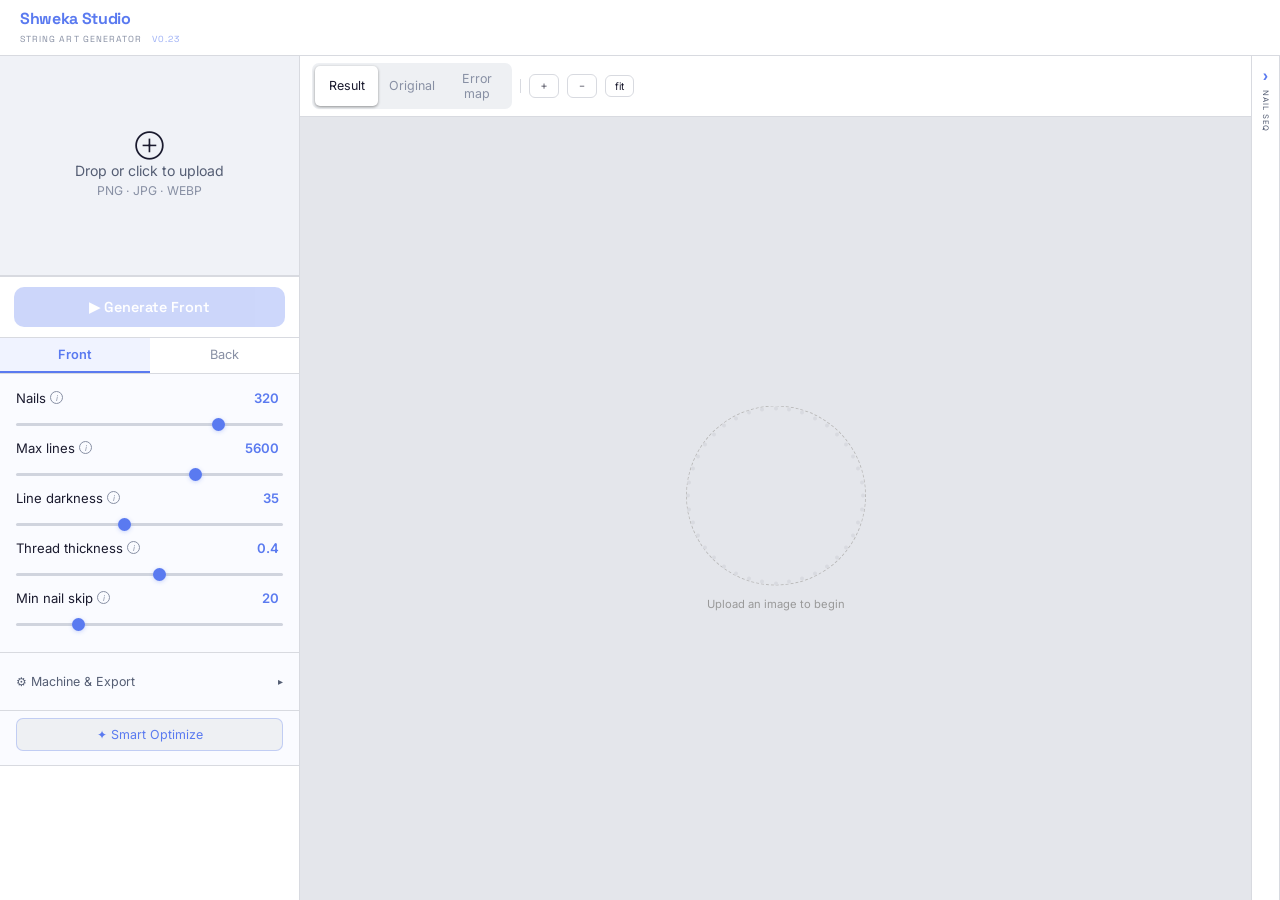
==== index.html @ 94d8a6a0 "Add files via upload" ====
<!DOCTYPE html>
<html lang="en">
<head>
<meta charset="UTF-8">
<meta name="viewport" content="width=device-width, initial-scale=1.0, maximum-scale=1.0, user-scalable=no">
<title>SA v0.23 · Shweka Studio</title>
<link href="https://fonts.googleapis.com/css2?family=Inter:wght@400;500;600;700&family=Space+Grotesk:wght@400;500;600;700&display=swap" rel="stylesheet">
<style>
:root{
  --bg:#f5f5f7;--surface:#ffffff;--surface2:#eef0f3;
  --border:#d8dae0;--accent:#5a7af0;--accent2:#0a8f6e;
  --text:#1a1a2e;--dim:#8890a4;--mid:#555e74;--r:10px;
}
*{box-sizing:border-box;margin:0;padding:0;}
body{background:var(--bg);color:var(--text);font-family:'Inter',sans-serif;font-size:14px;height:100vh;display:flex;flex-direction:column;overflow:hidden;}
header{padding:10px 20px;border-bottom:1px solid var(--border);display:flex;align-items:center;gap:12px;flex-shrink:0;background:var(--surface);}
.logo{font-family:'Space Grotesk',sans-serif;font-weight:700;font-size:1rem;color:var(--accent);letter-spacing:-0.02em;line-height:1.1;}
.logo-sub{font-family:'Space Grotesk',sans-serif;font-size:0.55rem;font-weight:400;color:var(--dim);letter-spacing:0.12em;text-transform:uppercase;}
.main{display:flex;flex:1;overflow:hidden;}

.panel{display:flex;flex-direction:column;}
.panel-left{width:300px;min-width:300px;background:var(--surface);border-right:1px solid var(--border);overflow-y:auto;overflow-x:hidden;}

.section{padding:14px 16px;border-bottom:1px solid var(--border);}
.sec-title{font-family:'Space Grotesk',sans-serif;font-size:0.7rem;font-weight:600;letter-spacing:0.06em;text-transform:uppercase;color:var(--mid);margin-bottom:9px;}

/* TOOLTIPS */
.tip-wrap{position:relative;display:inline-flex;align-items:center;}
.tip-q{display:inline-flex;align-items:center;justify-content:center;width:13px;height:13px;border-radius:50%;border:1px solid var(--dim);font-size:0.5rem;color:var(--dim);cursor:help;margin-left:4px;flex-shrink:0;transition:border-color .15s,color .15s;user-select:none;font-style:italic;}
.tip-q:hover{border-color:var(--accent2);color:var(--accent2);}
.tip-box{position:absolute;left:18px;top:50%;transform:translateY(-50%);background:#fff;border:1px solid #d0d4df;border-radius:8px;padding:8px 10px;width:210px;font-size:0.73rem;color:#444;line-height:1.55;pointer-events:none;opacity:0;transition:opacity .15s;z-index:9999;box-shadow:0 6px 24px rgba(0,0,0,.12);white-space:normal;}
.tip-wrap:hover .tip-box{opacity:1;}
.tip-box b{color:var(--accent);}

/* THUMBNAIL PAIR */
.thumb-row{display:flex;gap:8px;margin-bottom:8px;}
.thumb-lbl{font-size:0.55rem;color:var(--dim);text-align:center;letter-spacing:.05em;}
.upload-zone{border:1.5px dashed #c8ccd8;border-radius:8px;cursor:pointer;transition:border-color .2s,background .2s;position:relative;overflow:hidden;background:#f0f2f7;}
.upload-zone:hover,.upload-zone.drag-over{border-color:var(--accent);background:rgba(90,122,240,.04);}
.upload-zone input[type=file]{position:absolute;inset:0;opacity:0;cursor:pointer;width:100%;height:100%;z-index:10;}
.upload-ph{display:flex;flex-direction:column;align-items:center;justify-content:center;gap:4px;height:100%;text-align:center;padding:8px;pointer-events:none;z-index:1;position:relative;}
.upload-icon{font-size:1.3rem;}
.upload-txt{font-size:.88rem;color:var(--mid);}
.upload-hint{font-size:.76rem;color:var(--dim);}
.orig-img{width:100%;height:100%;object-fit:cover;display:none;border-radius:6px;}
.thumb-ov{position:absolute;inset:0;background:rgba(0,0,0,0);transition:background .2s;display:flex;align-items:center;justify-content:center;border-radius:6px;}
.upload-zone:hover .thumb-ov{background:rgba(0,0,0,.5);}
.thumb-ov span{color:#fff;font-size:.58rem;opacity:0;transition:opacity .2s;}
.upload-zone:hover .thumb-ov span{opacity:1;}
.crop-edit-ov{position:absolute;inset:0;background:rgba(0,0,0,0);transition:background .2s;display:flex;align-items:center;justify-content:center;border-radius:8px;}
.crop-edit-ov span{color:#fff;font-size:.57rem;opacity:0;transition:opacity .2s;}

/* BW dual switch */


.dt-sw input:checked~.dt-track{background:rgba(232,255,71,.2);}
.dt-sw input:checked~.dt-thumb{transform:translateX(16px);background:var(--accent);}

/* WHITE BACKGROUND BUTTON */

.btn-bg:hover:not(:disabled){border-color:#ccc;color:var(--text);}
.btn-bg.active{background:rgba(255,255,255,.08);border-color:#ddd;color:#fff;box-shadow:0 0 10px rgba(90,122,240,.1);}
.btn-bg.loading{border-color:var(--accent2);color:var(--accent2);animation:bgpulse 1.1s ease-in-out infinite;}
.btn-bg:disabled{opacity:.4;cursor:not-allowed;}
@keyframes bgpulse{0%,100%{opacity:.7}50%{opacity:1}}


/* SLIDERS */
.ctrl{margin-bottom:9px;}
.ctrl-label{display:flex;justify-content:space-between;align-items:center;font-size:.68rem;color:var(--text);margin-bottom:4px;}
.ctrl-left{display:flex;align-items:center;font-size:.82rem;}
.ctrl-val{color:var(--accent);font-weight:600;font-size:.82rem;cursor:text;min-width:34px;text-align:right;border-radius:4px;padding:1px 3px;transition:background .15s,border .15s;border:1px solid transparent;}
.ctrl-val:hover{background:rgba(90,122,240,.08);border-color:rgba(90,122,240,.2);}
.ctrl-val[contenteditable=true]{background:#fff;border-color:var(--accent);outline:none;cursor:text;}
input[type=range]{width:100%;-webkit-appearance:none;height:3px;background:#d0d4de;border-radius:2px;outline:none;cursor:pointer;}
input[type=range]::-webkit-slider-thumb{-webkit-appearance:none;width:13px;height:13px;border-radius:50%;background:var(--accent);cursor:pointer;transition:transform .15s;box-shadow:0 1px 4px rgba(90,122,240,.3);}
input[type=range]::-webkit-slider-thumb:hover{transform:scale(1.3);}

/* DUAL SEGMENT BUTTONS */
.dual-seg{display:flex;background:var(--surface2);border-radius:7px;padding:3px;gap:2px;}
.ds-btn{flex:1;padding:5px 8px;background:transparent;border:none;border-radius:5px;font-family:'Inter',sans-serif;font-size:.78rem;color:var(--dim);cursor:pointer;transition:all .15s;text-align:center;}
.ds-btn.on{background:var(--surface);color:var(--text);box-shadow:0 1px 3px rgba(0,0,0,.4);}
.ds-btn.on.ca{color:var(--accent);background:rgba(90,122,240,.1);}
.ds-btn.on.cb{color:var(--accent2);background:rgba(10,143,110,.1);}

/* OPTIMIZE BUTTON */
.btn-optimize{width:100%;padding:8px;background:var(--surface2);border:1px solid rgba(90,122,240,.3);border-radius:7px;color:var(--accent);font-family:'Inter',sans-serif;font-size:.78rem;cursor:pointer;transition:all .15s;text-align:center;margin-top:7px;}
.btn-optimize:hover{background:rgba(90,122,240,.07);border-color:var(--accent);}
.rollback-row{display:flex;align-items:center;gap:7px;margin-top:6px;display:none;}
.btn-rollback{flex:1;padding:6px;background:var(--surface2);border:1px solid var(--border);border-radius:6px;color:var(--mid);font-family:'Inter',sans-serif;font-size:.76rem;cursor:pointer;transition:all .15s;}
.btn-rollback:hover{border-color:var(--mid);color:var(--text);}
.opt-hint{font-size:.57rem;color:var(--dim);text-align:center;flex:1;}

/* REFINE BUTTON */
.btn-refine{width:100%;padding:8px;background:var(--surface2);border:1px solid rgba(10,143,110,.25);border-radius:7px;color:var(--accent2);font-family:'Inter',sans-serif;font-size:.63rem;cursor:pointer;transition:all .15s;text-align:center;margin-top:6px;}
.btn-refine:hover{background:rgba(10,143,110,.06);border-color:var(--accent2);}

/* SWATCHES */
.swatches{display:flex;gap:5px;flex-wrap:wrap;margin-top:2px;}
.swatch{width:21px;height:21px;border-radius:50%;cursor:pointer;border:2px solid transparent;transition:transform .15s,border-color .15s;}
.swatch:hover{transform:scale(1.15);}
.swatch.on{border-color:var(--accent);}
.swatch.dk{border-color:#ccc;}
.swatch.dk.on{border-color:var(--accent);box-shadow:0 0 0 2px rgba(90,122,240,.25);}

/* GENERATE */
.btn-gen{width:100%;padding:11px;background:var(--accent);color:#ffffff;border:none;border-radius:var(--r);font-family:'Space Grotesk',sans-serif;font-size:.9rem;font-weight:600;cursor:pointer;transition:background .3s,opacity .2s,transform .15s;}
.btn-gen:hover:not(:disabled){opacity:.88;transform:translateY(-1px);}
.btn-gen:disabled{opacity:.3;cursor:not-allowed;transform:none;}
.btn-gen.pulsing{animation:pulse .9s ease-in-out infinite;}
@keyframes pulse{0%,100%{background:var(--accent)}50%{background:#3a5ad0}}
.prog-wrap{margin-top:7px;display:none;}
.prog-bg{height:3px;background:#dde0e8;border-radius:2px;overflow:hidden;}
.prog-fill{height:100%;background:var(--accent);width:0%;transition:width .15s;border-radius:2px;}
.prog-text{font-size:.78rem;color:var(--dim);margin-top:3px;text-align:center;}

/* COMPARE */
.btn-compare{width:100%;padding:8px;background:var(--surface2);border:1px solid rgba(10,143,110,.25);border-radius:7px;color:var(--accent2);font-family:'Inter',sans-serif;font-size:.63rem;cursor:pointer;transition:all .15s;margin-top:7px;}
.btn-compare:hover{background:rgba(10,143,110,.06);border-color:var(--accent2);}
.btn-compare.active{background:rgba(10,143,110,.15);border-color:var(--accent2);color:var(--accent2);box-shadow:0 0 12px rgba(10,143,110,.2);}

/* STATS */
.stats-grid{display:grid;grid-template-columns:1fr 1fr;gap:5px;}
.stat-box{background:var(--surface2);border-radius:7px;padding:7px 9px;}
.stat-val{font-family:'Space Grotesk',sans-serif;font-size:1rem;font-weight:700;color:var(--accent);}
.stat-lbl{font-size:.72rem;color:var(--dim);text-transform:uppercase;letter-spacing:.1em;margin-top:1px;}
.score-box{background:rgba(10,143,110,.06);border:1px solid rgba(10,143,110,.2);border-radius:7px;padding:7px 9px;margin-top:5px;}
.score-val{font-family:'Space Grotesk',sans-serif;font-size:.9rem;font-weight:700;color:var(--accent2);}
.score-delta{font-size:.72rem;color:var(--accent2);margin-top:1px;}

/* EXPORT */
.exp-grid{display:grid;grid-template-columns:1fr 1fr;gap:5px;}
.btn-exp{padding:7px 5px;background:var(--surface2);color:var(--text);border:1px solid var(--border);border-radius:7px;font-family:'Inter',sans-serif;font-size:.76rem;cursor:pointer;transition:all .15s;text-align:center;}
.btn-exp:hover{border-color:var(--accent);color:var(--accent);background:rgba(90,122,240,.06);}
.btn-exp.full{grid-column:1/-1;}
.btn-exp.ard{border-color:rgba(71,200,255,.28);color:var(--accent2);}
.btn-exp.ard:hover{border-color:var(--accent2);}
.notice{background:rgba(90,122,240,.05);border:1px solid rgba(90,122,240,.15);border-radius:7px;padding:7px 9px;font-size:.76rem;color:var(--mid);line-height:1.5;margin-top:7px;}
.notice strong{color:var(--accent);}

/* PRODUCTION TIME */
.prod-grid{display:grid;grid-template-columns:1fr 1fr;gap:5px;margin-bottom:8px;}
.prod-box{background:var(--surface2);border-radius:7px;padding:7px 9px;}
.prod-val{font-family:'Space Grotesk',sans-serif;font-size:.82rem;font-weight:700;color:var(--accent2);}
.prod-lbl{font-size:.7rem;color:var(--dim);text-transform:uppercase;letter-spacing:.08em;margin-top:2px;}
.prod-full{grid-column:1/-1;}
.machine-input{display:flex;flex-direction:column;gap:5px;margin-bottom:7px;}
.mi-row{display:flex;align-items:center;justify-content:space-between;gap:8px;}
.mi-lbl{font-size:.78rem;color:var(--mid);flex:1;}
.mi-val{width:60px;background:var(--surface2);border:1px solid var(--border);border-radius:5px;color:var(--accent);font-family:'Inter',sans-serif;font-size:.65rem;padding:3px 6px;text-align:right;}
.mi-val:focus{outline:none;border-color:var(--accent);}
.mi-unit{font-size:.74rem;color:var(--dim);width:22px;}

/* CENTER */
.panel-center{flex:1;display:flex;flex-direction:column;background:var(--surface);overflow:hidden;min-width:0;}
.toolbar{padding:7px 12px;border-bottom:1px solid var(--border);display:flex;align-items:center;gap:8px;flex-shrink:0;}
.t-sep{width:1px;height:14px;background:var(--border);}
.t-btn{padding:4px 9px;background:var(--surface);border:1px solid var(--border);border-radius:6px;color:var(--text);font-family:'Inter',sans-serif;font-size:.64rem;cursor:pointer;transition:all .15s;}
.t-btn:hover{border-color:var(--accent);color:var(--accent);background:rgba(90,122,240,.05);}
.canvas-wrap{flex:1;overflow:hidden;position:relative;background:#e4e6eb;display:flex;align-items:center;justify-content:center;}
#cvInner{display:flex;align-items:center;justify-content:center;width:100%;height:100%;}
#cvInner svg, #cvInner canvas{display:block;flex-shrink:0;}
#cvSvg,#cvRaster{max-width:min(calc(100vw - 530px),calc(100vh - 96px));max-height:min(calc(100vw - 530px),calc(100vh - 96px));width:auto;height:auto;}
#cvCmpSvg{position:absolute;border-radius:50%;display:none;pointer-events:none;}
.cmp-div{position:absolute;width:2px;background:var(--accent);display:none;pointer-events:none;box-shadow:0 0 8px rgba(90,122,240,.4);}
.cmp-handle{position:absolute;width:28px;height:28px;border-radius:50%;background:var(--accent);display:none;cursor:ew-resize;z-index:6;box-shadow:0 2px 8px rgba(0,0,0,.5);transform:translate(-50%,-50%);}
.cmp-lbl{position:absolute;font-size:.57rem;color:rgba(0,0,0,.6);background:rgba(255,255,255,.85);padding:2px 7px;border-radius:4px;pointer-events:none;display:none;z-index:5;font-weight:600;}
.ph{position:absolute;top:50%;left:50%;transform:translate(-50%,-50%);display:flex;flex-direction:column;align-items:center;justify-content:center;gap:11px;color:#999;font-size:.7rem;text-align:center;pointer-events:none;}
.ph-ring{width:180px;height:180px;border-radius:50%;border:1.5px dashed #bbb;position:relative;}
.ph-nail{position:absolute;width:4px;height:4px;border-radius:50%;background:var(--border);transform:translate(-50%,-50%);animation:pdot 2.5s ease-in-out infinite;}
@keyframes pdot{0%,100%{opacity:.1}50%{opacity:.65}}

/* RIGHT */


/* CROP MODAL */
#cropModal{display:none;position:fixed;inset:0;background:rgba(30,30,50,.7);z-index:1000;align-items:center;justify-content:center;flex-direction:column;gap:12px;backdrop-filter:blur(6px);}
#cropModal.open{display:flex;}
.crop-title{font-family:'Space Grotesk',sans-serif;font-size:.78rem;font-weight:700;color:#fff;}
.crop-sub{font-size:.59rem;color:rgba(255,255,255,.7);margin-top:-6px;}
.crop-cont{position:relative;width:380px;height:380px;border-radius:50%;overflow:hidden;border:2px solid rgba(255,255,255,0.25);cursor:grab;background:#111;}
.crop-cont:active{cursor:grabbing;}
#cropCanvas{position:absolute;top:0;left:0;}
.crop-overlay{display:none;}
.crop-controls{display:flex;align-items:center;gap:10px;}
.crop-zlbl{font-size:.65rem;color:rgba(255,255,255,.8);}
.crop-btns{display:flex;gap:8px;}
.btn-ca{padding:8px 18px;border-radius:7px;font-family:'Inter',sans-serif;font-size:.67rem;cursor:pointer;transition:all .15s;border:1px solid;}
.btn-cancel{background:var(--surface2);border-color:var(--border);color:var(--mid);}
.btn-cancel:hover{border-color:var(--mid);color:var(--text);}
.btn-apply{background:var(--accent);border-color:var(--accent);color:#0a0a0a;font-weight:700;}
.crop-hint{font-size:.57rem;color:rgba(255,255,255,.6);}

/* ── MOBILE TAB BAR ── */
.mob-tabs{display:none;}
.mob-camera-btn{display:none;}

@media (max-width: 768px) {
  body{height:100dvh;}
  header{padding:8px 14px;}
  .logo{font-size:.85rem;}
  .main{flex-direction:column;overflow:hidden;}
  .mob-tabs{display:flex;}
  .mob-camera-btn{display:flex;}
  .toolbar{padding:6px 10px;}
  .canvas-wrap{padding:8px;}
  .section{padding:10px 14px;}
  .mob-tabs{
    flex-shrink:0;background:var(--surface);border-bottom:1px solid var(--border);border-top:none;height:48px;box-shadow:0 2px 8px rgba(0,0,0,.06);
  }
  .mob-tab{
    flex:1;display:flex;flex-direction:column;align-items:center;justify-content:center;
    gap:3px;background:none;border:none;color:var(--mid);cursor:pointer;
    font-family:'Inter',sans-serif;font-size:.55rem;letter-spacing:.05em;transition:color .15s;
  }
  .mob-tab svg{width:20px;height:20px;stroke:currentColor;fill:none;stroke-width:1.8;stroke-linecap:round;stroke-linejoin:round;}
  .mob-tab.active{color:var(--accent);}
  .mob-camera-btn{
    align-items:center;justify-content:center;gap:6px;
    width:100%;margin-top:8px;padding:9px;
    background:var(--surface2);border:1.5px dashed var(--border);
    border-radius:8px;color:var(--text);font-family:'Inter',sans-serif;font-size:.7rem;cursor:pointer;
  }
  .mob-camera-btn:active{background:rgba(232,255,71,.06);border-color:var(--accent);}
}

/* Panel hiding only when JS confirms mobile (body.is-mobile) */
body.is-mobile .panel-left{width:100%!important;min-width:0!important;border-right:none!important;border-bottom:1px solid var(--border);display:none;flex-direction:column;overflow-y:auto;flex-shrink:0;max-height:calc(100dvh - 110px);}
body.is-mobile .panel-center{display:none;flex:1;min-height:0;}
body.is-mobile .seq-drawer{display:none!important;}
body.is-mobile .mob-active{display:flex!important;}


/* ════ PLAYBACK BAR ════ */
#playBar{
  display:flex;align-items:center;gap:10px;
  height:48px;padding:0 16px;
  background:var(--surface);border-top:1px solid var(--border);
  flex-shrink:0;
  box-shadow:0 -2px 8px rgba(0,0,0,.06);
}
.pb-left{display:flex;align-items:center;gap:8px;flex-shrink:0;}
.pb-center{flex:1;display:flex;align-items:center;}
.pb-right{display:flex;align-items:center;gap:10px;flex-shrink:0;}
.pb-btn{
  background:var(--surface2);border:1px solid var(--border);
  color:var(--text);width:32px;height:32px;border-radius:6px;
  cursor:pointer;font-size:.85rem;display:flex;align-items:center;justify-content:center;
  transition:border-color .15s,color .15s,background .15s;flex-shrink:0;
}
.pb-btn:hover{border-color:var(--accent);color:var(--accent);background:rgba(90,122,240,.07);}
.pb-btn.playing{color:var(--accent);border-color:var(--accent);}
.pb-speed-wrap{position:relative;}
.pb-speed-btn{font-size:.72rem;font-weight:600;min-width:38px;}
.pb-speed-popup{
  display:none;position:absolute;bottom:44px;left:50%;transform:translateX(-50%);
  background:var(--surface);border:1px solid var(--border);
  border-radius:10px;padding:10px 10px 28px;
  box-shadow:0 -8px 32px rgba(0,0,0,.5);
  z-index:100;align-items:center;flex-direction:column;gap:6px;
  min-width:48px;
}
.pb-speed-popup.open{display:flex;}
#pbSpeedSlider{
  -webkit-appearance:slider-vertical;
  writing-mode:vertical-lr;direction:rtl;
  width:4px;height:120px;
  accent-color:var(--accent);cursor:pointer;
}
.pb-speed-lbl{
  font-size:.75rem;color:var(--accent);font-weight:600;
  font-family:'Inter',sans-serif;
}
.pb-speed-hint{font-size:.58rem;color:var(--dim);}

#pbSlider{
  -webkit-appearance:none;width:100%;height:3px;
  background:#d0d4de;border-radius:2px;outline:none;cursor:pointer;
}
#pbSlider::-webkit-slider-thumb{
  -webkit-appearance:none;width:16px;height:16px;border-radius:50%;
  background:var(--accent);cursor:pointer;transition:transform .1s;
}
#pbSlider::-webkit-slider-thumb:hover{transform:scale(1.3);}
.pb-count{
  font-family:var(--mono,monospace);font-size:.7rem;
  color:var(--mid);min-width:70px;text-align:right;
}
.pb-view{
  font-size:.65rem;padding:0 8px;width:auto;min-width:64px;
}
/* Animated string drawing */
.pb-drawing-line{
  stroke-dasharray:2000;
  stroke-dashoffset:2000;
  animation:drawLine .18s ease-out forwards;
}
@keyframes drawLine{to{stroke-dashoffset:0;}}
/* Back-view indicator */
/* back view now handled by mirrored coords in pbRender, no CSS transform needed */
body.pb-back-view .pb-view{color:var(--accent);border-color:var(--accent);}


/* ── NAIL SEQUENCE DRAWER ── */
.seq-drawer{
  display:flex;flex-direction:row;flex-shrink:0;
  background:var(--surface);border-left:1px solid var(--border);
}
.seq-toggle{
  width:28px;min-width:28px;flex-shrink:0;
  display:flex;flex-direction:column;align-items:center;justify-content:flex-start;
  padding:12px 0 10px;gap:6px;cursor:pointer;
  background:var(--surface);border:none;color:var(--mid);
  transition:color .15s,background .15s;
  border-right:1px solid var(--border);
}
.seq-toggle:hover{color:var(--accent);background:var(--surface2);}
.seq-drawer.open .seq-toggle{background:var(--surface2);color:var(--accent);border-right-color:var(--accent);}
.seq-arrow{
  font-size:1rem;font-weight:900;transition:transform .3s ease;
  color:var(--accent);line-height:1;display:block;
}
.seq-drawer.open .seq-arrow{transform:rotate(180deg);}
.seq-label{
  font-size:.48rem;letter-spacing:.12em;text-transform:uppercase;
  writing-mode:vertical-rl;color:inherit;font-family:'Inter',sans-serif;
  user-select:none;
}
.seq-content{
  width:0;overflow:hidden;
  display:flex;flex-direction:column;
  transition:width .25s cubic-bezier(.4,0,.2,1);
  pointer-events:none;
}
.seq-drawer.open .seq-content{width:182px;pointer-events:auto;}
.seq-hdr{
  display:flex;align-items:center;justify-content:space-between;
  padding:10px 11px 0;flex-shrink:0;min-width:182px;
}
.seq-title{font-family:'Space Grotesk',sans-serif;font-size:.6rem;font-weight:700;
  letter-spacing:.12em;text-transform:uppercase;color:var(--mid);}
.nail-wrap{padding:4px 11px 11px;overflow-y:auto;flex:1;min-width:182px;}
.nail-list{font-size:.52rem;color:var(--dim);line-height:2;word-break:break-all;}
.nail-list .hi{color:var(--accent);}
.empty-msg{font-size:.56rem;color:var(--dim);text-align:center;padding:14px 10px;line-height:1.6;}

/* ── ALGO TABS ── */
.algo-tabs{display:flex;border-bottom:1px solid var(--border);flex-shrink:0;}
.algo-tab{
  flex:1;padding:9px 6px;background:none;border:none;
  font-family:'Inter',sans-serif;font-size:.8rem;color:var(--dim);
  cursor:pointer;border-bottom:2px solid transparent;
  transition:color .15s,border-color .15s;text-align:center;
}
.algo-tab.active-greedy,.algo-tab.active-front{color:var(--accent);border-bottom-color:var(--accent);font-weight:600;background:#f0f3ff;}
.algo-tab.active-back{color:var(--accent2);border-bottom-color:var(--accent2);font-weight:600;background:#f0fbf7;}
.algo-pane{display:none;flex-direction:column;}
#paneGreedy{background:#fafbff;}
#paneBack{background:#f5fdf9;}
.algo-pane.active{display:flex;}
.algo-pane > .section:first-child{border-top:none;}
.btn-gen-back{background:var(--accent2)!important;color:#fff!important;}
.collapse-toggle{width:100%;padding:7px 0;background:none;border:none;color:var(--mid);font-family:'Inter',sans-serif;font-size:.78rem;cursor:pointer;text-align:left;display:flex;align-items:center;justify-content:space-between;transition:color .15s;}
.collapse-toggle:hover{color:var(--accent);}
.collapse-arrow{font-size:.65rem;transition:transform .2s;}
.collapse-arrow.open{transform:rotate(90deg);}

/* ── IMAGE SECTION ── */
.section-image{padding:0;border-top:none;}
.section-image .upload-zone{
  border-radius:0;border:none;border-bottom:1px solid var(--border);
  aspect-ratio:unset;height:220px;background:#f0f2f7;
  display:flex;align-items:center;justify-content:center;
  position:relative;
}
.section-image .upload-zone.has-img{background:#000;}
.section-image .orig-img{
  width:100%;height:100%;object-fit:contain;display:none;
}
.crop-prev-wrap{
  height:220px;position:relative;cursor:pointer;overflow:hidden;
  background:#000;border-bottom:1px solid var(--border);
}
.crop-prev-img{width:100%;height:100%;object-fit:cover;display:block;}
.crop-edit-ov{
  position:absolute;inset:0;background:rgba(0,0,0,0);
  display:flex;align-items:center;justify-content:center;
  transition:background .2s;
}
.crop-edit-ov span{
  color:#fff;font-size:.72rem;font-weight:500;
  background:rgba(0,0,0,.55);padding:5px 12px;border-radius:20px;
  opacity:0;transition:opacity .2s;
}
.crop-prev-wrap:hover .crop-edit-ov{background:rgba(0,0,0,.15);}
.crop-prev-wrap:hover .crop-edit-ov span{opacity:1;}
.section-gen-top{padding:10px 14px;border-top:none;background:var(--surface);}

.change-img-btn{
  position:absolute;bottom:8px;right:8px;
  background:rgba(255,255,255,.85);border:1px solid rgba(0,0,0,.12);
  border-radius:20px;padding:3px 10px;font-size:.72rem;color:#333;
  cursor:pointer;z-index:5;transition:background .15s;
}
.change-img-btn:hover{background:#fff;}

/* ── IMAGE PREVIEW CIRCLE (after upload, before generate) ── */
.img-preview-wrap{
  position:absolute;top:50%;left:50%;transform:translate(-50%,-50%);
  pointer-events:none;
}
.img-preview-canvas{
  border-radius:50%;display:block;
  box-shadow:0 4px 24px rgba(0,0,0,.15);
  background:#fff;
}
.img-preview-ring{
  position:absolute;inset:-3px;border-radius:50%;
  border:3px solid #1a1a2e;pointer-events:none;
}

/* ── ALGO TITLE OVERLAY ── */
.algo-title-overlay{
  position:absolute;top:12px;left:50%;transform:translateX(-50%);
  background:rgba(255,255,255,.9);backdrop-filter:blur(8px);
  border:1px solid var(--border);border-radius:20px;
  padding:4px 16px;font-family:'Space Grotesk',sans-serif;
  font-size:.75rem;font-weight:600;color:var(--text);
  letter-spacing:.04em;pointer-events:none;white-space:nowrap;
  box-shadow:0 2px 8px rgba(0,0,0,.08);
}

/* ── BACK TAB PROGRESS BADGE ── */
.algo-tab{position:relative;}
@keyframes badgeFlash{0%,100%{opacity:1}50%{opacity:.45}}
.tab-progress-badge{display:none;}
.algo-tab.back-running::after{
  content:attr(data-pct);
  margin-left:5px;
  background:var(--accent2);color:#fff;
  font-size:.62rem;font-weight:700;border-radius:8px;
  padding:1px 6px;line-height:1.5;
  animation:badgeFlash 1s ease-in-out infinite;
  display:inline-block;
}

/* ── PARAM RESET POPUP ── */
.reset-popup{
  position:fixed;z-index:9999;
  background:#fff;border:1px solid var(--border);border-radius:10px;
  padding:12px 16px;box-shadow:0 8px 32px rgba(0,0,0,.15);
  font-family:'Inter',sans-serif;font-size:.8rem;min-width:200px;
}
.reset-popup p{margin-bottom:10px;color:var(--text);line-height:1.4;}
.reset-popup strong{color:var(--accent);}
.reset-popup-btns{display:flex;gap:8px;}
.reset-popup-btns button{
  flex:1;padding:6px;border-radius:6px;border:1px solid var(--border);
  font-family:'Inter',sans-serif;font-size:.78rem;cursor:pointer;transition:all .15s;
}
.reset-popup-btns .rp-yes{background:var(--accent);color:#fff;border-color:var(--accent);}
.reset-popup-btns .rp-yes:hover{filter:brightness(1.1);}
.reset-popup-btns .rp-no{background:var(--surface2);}
.reset-popup-btns .rp-no:hover{border-color:var(--text);}
</style>
</head>
<body>
<header>
  <div>
    <div class="logo">Shweka Studio</div>
    <span class="logo-sub">String Art Generator</span>
    <span class="logo-sub" style="margin-left:6px;color:var(--accent);opacity:0.6;">v0.23</span>
  </div>
</header>
<div class="main">

<!-- ── MOBILE TOP TABS ── -->
<nav class="mob-tabs" id="mobTabs">
  <button class="mob-tab active" id="mtSettings" onclick="mobTab('settings')">
    <svg viewBox="0 0 24 24"><circle cx="12" cy="12" r="3"/><path d="M19.4 15a1.65 1.65 0 0 0 .33 1.82l.06.06a2 2 0 0 1-2.83 2.83l-.06-.06a1.65 1.65 0 0 0-1.82-.33 1.65 1.65 0 0 0-1 1.51V21a2 2 0 0 1-4 0v-.09A1.65 1.65 0 0 0 9 19.4a1.65 1.65 0 0 0-1.82.33l-.06.06a2 2 0 0 1-2.83-2.83l.06-.06A1.65 1.65 0 0 0 4.68 15a1.65 1.65 0 0 0-1.51-1H3a2 2 0 0 1 0-4h.09A1.65 1.65 0 0 0 4.6 9a1.65 1.65 0 0 0-.33-1.82l-.06-.06a2 2 0 0 1 2.83-2.83l.06.06A1.65 1.65 0 0 0 9 4.68a1.65 1.65 0 0 0 1-1.51V3a2 2 0 0 1 4 0v.09a1.65 1.65 0 0 0 1 1.51 1.65 1.65 0 0 0 1.82-.33l.06-.06a2 2 0 0 1 2.83 2.83l-.06.06A1.65 1.65 0 0 0 19.4 9a1.65 1.65 0 0 0 1.51 1H21a2 2 0 0 1 0 4h-.09a1.65 1.65 0 0 0-1.51 1z"/></svg>
    Settings
  </button>
  <button class="mob-tab" id="mtResult" onclick="mobTab('result')">
    <svg viewBox="0 0 24 24"><circle cx="12" cy="12" r="10"/><circle cx="12" cy="12" r="6"/><circle cx="12" cy="12" r="2"/></svg>
    Result
  </button>
  <button class="mob-tab" id="mtSequence" onclick="mobTab('sequence')">
    <svg viewBox="0 0 24 24"><line x1="8" y1="6" x2="21" y2="6"/><line x1="8" y1="12" x2="21" y2="12"/><line x1="8" y1="18" x2="21" y2="18"/><line x1="3" y1="6" x2="3.01" y2="6"/><line x1="3" y1="12" x2="3.01" y2="12"/><line x1="3" y1="18" x2="3.01" y2="18"/></svg>
    Sequence
  </button>
</nav>

<!-- ════ LEFT ════ -->
<div class="panel panel-left">

  <!-- IMAGE SECTION -->
  <div class="section section-image">
    <!-- Upload zone: shown when no image -->
    <div class="upload-zone" id="uz">
      <input type="file" id="fi" accept="image/*">
      <div class="upload-ph" id="uph">
        <span class="upload-icon">⊕</span>
        <div class="upload-txt">Drop or click to upload</div>
        <div class="upload-hint">PNG · JPG · WEBP</div>
      </div>
      <img id="origImg" class="orig-img" alt="">
      <div class="thumb-ov"><span>change image</span></div>
    </div>
    <!-- Framed preview: shown after upload, click to re-crop -->
    <div class="crop-prev-wrap" id="cropPrevWrap" style="display:none;">
      <img id="cropPrevImg" class="crop-prev-img" alt="">
      <div class="crop-edit-ov" onclick="openCrop()"><span>✎ Adjust crop</span></div>
      <label class="change-img-btn" title="Upload new image">
        <input type="file" id="fi2" accept="image/*" style="display:none;">
        ↺ change
      </label>
    </div>
  </div>

  <!-- GENERATE BUTTON (above tabs, unified) -->
  <div class="section section-gen-top" id="genTopSec">
    <button class="btn-gen btn-gen-unified" id="btnGenGreedy" disabled onclick="triggerFromBtn()">
      <div id="btnInGreedy">▶ Generate Front</div>
    </button>
    <div class="prog-wrap" id="pwGreedy" style="display:none;">
      <div class="prog-bg"><div class="prog-fill" id="pfGreedy"></div></div>
      <div class="prog-text" id="ptGreedy">Starting...</div>
    </div>
  </div>

  <!-- ALGO TABS -->
  <div class="algo-tabs" id="algoTabBar">
    <button class="algo-tab active-front" id="algoTabGreedy" onclick="setAlgo('greedy')">Front</button>
    <button class="algo-tab" id="algoTabBack" onclick="setAlgo('back')">Back</button>
  </div>

  <!-- FRONT (GREEDY) PANE -->
  <div class="algo-pane active" id="paneGreedy">
    <div class="section">
      <div class="ctrl">
        <div class="ctrl-label">
          <div class="ctrl-left">Nails<span class="tip-wrap"><span class="tip-q">i</span><span class="tip-box">Nails around the circle. <b>More nails</b> = finer detail but more winding time. <b>Typical:</b> 150–300 for 30cm board.</span></span></div>
          <span class="ctrl-val" id="vn">320</span>
        </div>
        <input type="range" id="sn" min="50" max="400" value="320" step="5">
      </div>
      <div class="ctrl">
        <div class="ctrl-label">
          <div class="ctrl-left">Max lines<span class="tip-wrap"><span class="tip-q">i</span><span class="tip-box">Total thread segments. More = denser image. <b>~12–18× nail count</b> works well for portraits.</span></span></div>
          <span class="ctrl-val" id="vl">5600</span>
        </div>
        <input type="range" id="sl" min="500" max="8000" value="5600" step="100">
      </div>
      <div class="ctrl">
        <div class="ctrl-label">
          <div class="ctrl-left">Line darkness<span class="tip-wrap"><span class="tip-q">i</span><span class="tip-box">How much each line "uses up" the darkness beneath it.</span></span></div>
          <span class="ctrl-val" id="vf">35</span>
        </div>
        <input type="range" id="sf" min="5" max="80" value="35" step="1">
      </div>
      <div class="ctrl">
        <div class="ctrl-label">
          <div class="ctrl-left">Thread thickness<span class="tip-wrap"><span class="tip-q">i</span><span class="tip-box"><b>0.1–0.3</b> = fine · <b>0.4–0.8</b> = floss · <b>1.0+</b> = yarn</span></span></div>
          <span class="ctrl-val" id="vt">0.4</span>
        </div>
        <input type="range" id="st" min="0.05" max="0.7" value="0.4" step="0.05">
      </div>
      <div class="ctrl">
        <div class="ctrl-label">
          <div class="ctrl-left">Min nail skip<span class="tip-wrap"><span class="tip-q">i</span><span class="tip-box">Skip at least this many nails. Prevents short lines. <b>~6–8% of nail count</b> is ideal.</span></span></div>
          <span class="ctrl-val" id="vg">20</span>
        </div>
        <input type="range" id="sg" min="3" max="80" value="20" step="1">
      </div>
    </div>

    <div class="section" id="statSecGreedy" style="display:none">
      <div class="stats-grid">
        <div class="stat-box"><div class="stat-val" id="stlG">—</div><div class="stat-lbl">Lines</div></div>
        <div class="stat-box"><div class="stat-val" id="stnG">—</div><div class="stat-lbl">Nails</div></div>
        <div class="stat-box"><div class="stat-val" id="sttG">—</div><div class="stat-lbl">Time (s)</div></div>
        <div class="stat-box"><div class="stat-val" id="stmG">—</div><div class="stat-lbl">~Thread m</div></div>
      </div>
      <div class="score-box" id="scoreBoxG">
        <div class="score-val" id="scoreValG">—</div>
        <div class="score-delta" id="scoreDeltaG">accuracy score</div>
      </div>
    </div>
    <!-- Machine params collapsible -->
    <div class="section">
      <button class="collapse-toggle" onclick="toggleCollapse('machineG')">⚙ Machine &amp; Export <span class="collapse-arrow" id="machineGArrow">▸</span></button>
      <div class="collapse-body" id="machineG" style="display:none;">
        <div class="section" style="border-top:none;padding-top:4px;">
          <div class="sec-title">Thread Color</div>
          <div class="swatches" id="swatches">
            <div class="swatch dk on" data-c="#111111" style="background:#111" title="Black"></div>
            <div class="swatch dk" data-c="#555555" style="background:#666" title="Dark grey"></div>
            <div class="swatch" data-c="#cc0000" style="background:#c00" title="Red"></div>
            <div class="swatch" data-c="#0055cc" style="background:#0055cc" title="Blue"></div>
            <div class="swatch" data-c="#007755" style="background:#077" title="Green"></div>
            <div class="swatch" data-c="#884400" style="background:#884400" title="Brown"></div>
            <div class="swatch" data-c="#880088" style="background:#808" title="Purple"></div>
            <div class="swatch" data-c="#cc6600" style="background:#c60" title="Orange"></div>
          </div>
          <div style="margin-top:10px;display:flex;align-items:center;justify-content:space-between;">
            <span style="font-size:.63rem;color:var(--mid);">Nail markers</span>
            <div class="dual-seg">
              <button class="ds-btn" id="nailsHide" onclick="setNails(false)">Hide</button>
              <button class="ds-btn on" id="nailsShow" onclick="setNails(true)">Show</button>
            </div>
          </div>
        </div>
        <div class="section" style="border-top:none;padding-top:4px;" id="expSec">
          <div class="sec-title">Export</div>
          <div class="exp-grid">
            <button class="btn-exp" id="ePNG">PNG</button>
            <button class="btn-exp" id="eSVG">SVG</button>
            <button class="btn-exp full ard" id="eTXT">↓ Nail Sequence (.txt)</button>
          </div>
          <div class="notice"><strong>TXT:</strong> nail numbers CCW from top, ready for Arduino.</div>
        </div>
        <div class="section" style="border-top:none;padding-top:4px;" id="prodSec">
          <div class="sec-title">Production Time</div>
          <div class="machine-input">
            <div class="mi-row"><span class="mi-lbl">Board diameter</span><input class="mi-val" id="mDiam" type="number" value="30" min="5" max="150" step="1"><span class="mi-unit">cm</span></div>
            <div class="mi-row"><span class="mi-lbl">Motor speed</span><input class="mi-val" id="mSpeed" type="number" value="60" min="1" max="720" step="1"><span class="mi-unit">°/s</span></div>
            <div class="mi-row"><span class="mi-lbl">Thread feed</span><input class="mi-val" id="mFeed" type="number" value="5" min="1" max="50" step="0.5"><span class="mi-unit">cm/s</span></div>
            <div class="mi-row"><span class="mi-lbl">Dwell/nail</span><input class="mi-val" id="mDwell" type="number" value="0.3" min="0" max="5" step="0.05"><span class="mi-unit">sec</span></div>
          </div>
          <div class="prod-grid">
            <div class="prod-box"><div class="prod-val" id="pTime">—</div><div class="prod-lbl">Est. total time</div></div>
            <div class="prod-box"><div class="prod-val" id="pThread">—</div><div class="prod-lbl">Thread length</div></div>
            <div class="prod-box"><div class="prod-val" id="pAvgDeg">—</div><div class="prod-lbl">Avg rot/step</div></div>
            <div class="prod-box"><div class="prod-val" id="pMaxDeg">—</div><div class="prod-lbl">Max rot/step</div></div>
            <div class="prod-box prod-full"><div class="prod-val" id="pAvgChord">—</div><div class="prod-lbl">Avg chord</div></div>
          </div>
          <div class="notice" id="prodBreakdown" style="font-size:.55rem;line-height:1.7;"></div>
        </div>
      </div>
    </div>
    <!-- Smart Optimize -->
    <div class="section" style="padding-top:0;border-top:none;">
      <button class="btn-optimize" id="btnOptimize" disabled>✦ Smart Optimize</button>
      <div class="rollback-row" id="rollbackRow">
        <button class="btn-rollback" id="btnRollback">↩ Rollback</button>
        <span class="opt-hint" id="optHint"></span>
      </div>
    </div>
  </div><!-- /paneGreedy -->

  <!-- BACK PANE -->
  <div class="algo-pane" id="paneBack">
    <div class="section">
      <div class="ctrl">
        <div class="ctrl-label">
          <div class="ctrl-left">Nails<span class="tip-wrap"><span class="tip-q">i</span><span class="tip-box">Nails around the circle.</span></span></div>
          <span class="ctrl-val" id="vnB">320</span>
        </div>
        <input type="range" id="snB" min="50" max="400" value="320" step="5">
      </div>
      <div class="ctrl">
        <div class="ctrl-label">
          <div class="ctrl-left">Max lines<span class="tip-wrap"><span class="tip-q">i</span><span class="tip-box">Total thread segments.</span></span></div>
          <span class="ctrl-val" id="vlB">5600</span>
        </div>
        <input type="range" id="slB" min="500" max="8000" value="5600" step="100">
      </div>
      <div class="ctrl">
        <div class="ctrl-label">
          <div class="ctrl-left">Line darkness<span class="tip-wrap"><span class="tip-q">i</span><span class="tip-box">How much each line uses up darkness.</span></span></div>
          <span class="ctrl-val" id="vfB">35</span>
        </div>
        <input type="range" id="sfB" min="5" max="80" value="35" step="1">
      </div>
      <div class="ctrl">
        <div class="ctrl-label">
          <div class="ctrl-left">Thread thickness</div>
          <span class="ctrl-val" id="vtB">0.4</span>
        </div>
        <input type="range" id="stB" min="0.05" max="0.7" value="0.4" step="0.05">
      </div>
      <div class="ctrl">
        <div class="ctrl-label">
          <div class="ctrl-left">Min nail skip</div>
          <span class="ctrl-val" id="vgB">20</span>
        </div>
        <input type="range" id="sgB" min="3" max="80" value="20" step="1">
      </div>
    </div>
    <!-- Back-specific params -->
    <div class="section" style="border-top:none;padding-top:0;">
      <div class="ctrl">
        <div class="ctrl-label">
          <div class="ctrl-left">Max chord skip<span class="tip-wrap"><span class="tip-q">i</span><span class="tip-box">Maximum nails apart a back-thread can jump. Lower = shorter chords only. ∞ = any distance.</span></span></div>
          <span class="ctrl-val" id="maxSkipV">∞</span>
        </div>
        <input type="range" id="maxSkip" min="10" max="999" value="999" step="1" oninput="$('maxSkipV').textContent=this.value==999?'∞':this.value">
      </div>
      <button class="collapse-toggle" onclick="toggleCollapse('backExtra')" style="margin-top:4px;">⚙ Advanced <span class="collapse-arrow" id="backExtraArrow">▸</span></button>
      <div class="collapse-body" id="backExtra" style="display:none;">
        <div class="ctrl" style="margin-top:8px;">
          <div class="ctrl-label">
            <div class="ctrl-left">Routing penalty<span class="tip-wrap"><span class="tip-q">i</span><span class="tip-box">Penalises long behind-board routes.</span></span></div>
            <span class="ctrl-val" id="routePenV">0</span>
          </div>
          <input type="range" id="routePen" min="0" max="100" value="0" step="1" oninput="$('routePenV').textContent=this.value">
        </div>
      </div>
    </div>
    <div class="prog-wrap" id="pwBack" style="display:none;margin:0 16px 8px;">
      <div class="prog-bg"><div class="prog-fill" id="pfBack" style="background:var(--accent2);"></div></div>
      <div class="prog-text" id="ptBack">Starting...</div>
    </div>
    <div class="section" id="statSecBack" style="display:none">
      <div class="stats-grid">
        <div class="stat-box"><div class="stat-val" id="stlB">—</div><div class="stat-lbl">Lines</div></div>
        <div class="stat-box"><div class="stat-val" id="stnB">—</div><div class="stat-lbl">Nails</div></div>
        <div class="stat-box"><div class="stat-val" id="sttB">—</div><div class="stat-lbl">Time (s)</div></div>
        <div class="stat-box"><div class="stat-val" id="stmB">—</div><div class="stat-lbl">~Thread m</div></div>
      </div>
      <div class="score-box" id="scoreBoxB" style="border-color:rgba(10,143,110,.2);">
        <div class="score-val" id="scoreValB" style="color:var(--accent2);">—</div>
        <div class="score-delta" id="scoreDeltaB">accuracy score</div>
      </div>
    </div>
  </div><!-- /paneBack -->

  <!-- hidden legacy ids needed by JS -->
  <div style="display:none">
    <div id="statSec"><div id="stl"></div><div id="stn"></div><div id="stt"></div><div id="stm"></div></div>
    <div id="scoreBox"><div id="scoreVal"></div><div id="scoreDelta"></div></div>
    <div id="refineRow"><button id="btnRefine"></button></div>
    <div id="legacyAlgo"></div>
  </div>

</div><!-- /left -->

<!-- ════ CENTER ════ -->
<div class="panel-center">
  <div class="toolbar">
    <div class="dual-seg">
      <button class="ds-btn on" id="vmR" onclick="setView('result')">Result</button>
      <button class="ds-btn" id="vmO" onclick="setView('original')">Original</button>
      <button class="ds-btn" id="vmE" onclick="setView('error')">Error map</button>
    </div>
    <div class="t-sep"></div>
    <button class="t-btn" id="bZI">＋</button>
    <button class="t-btn" id="bZO">－</button>
    <button class="t-btn" id="bZR">fit</button>
    <div class="t-sep" id="backViewSep" style="display:none"></div>
    <button class="t-btn" id="tbBackView" onclick="pbToggleView()" style="display:none;color:var(--accent2);border-color:rgba(10,143,110,.3);">↺ Flip Plate</button>
  </div>
  <div class="canvas-wrap" id="cWrap">
    <div class="ph" id="ph"><div class="ph-ring" id="phr"></div><span>Upload an image to begin</span></div>
    <!-- Image preview circle: shown after upload, before first generate -->
    <div class="img-preview-wrap" id="imgPreviewWrap" style="display:none;">
      <canvas id="imgPreviewCanvas" class="img-preview-canvas"></canvas>
      <div class="img-preview-ring"></div>
    </div>
    <!-- Algo title overlay: shown after generate -->
    <div class="algo-title-overlay" id="algoTitleOverlay" style="display:none;"></div>
    <!-- Inner container gets explicit pixel size set by JS so overflow:auto actually scrolls -->
    <div id="cvInner">
    <!-- Main display: SVG for result view (vector), canvas for original/error views -->
    <svg id="cvSvg" xmlns="http://www.w3.org/2000/svg" style="display:none;border-radius:50%;box-shadow:0 4px 32px rgba(0,0,0,.18);"></svg>
    <canvas id="cvRaster" style="display:none;border-radius:50%;box-shadow:0 4px 32px rgba(0,0,0,.18);"></canvas>
    </div>
    <!-- Compare overlay SVG (radon side) -->
    <svg id="cvCmpSvg" xmlns="http://www.w3.org/2000/svg" style="display:none;position:absolute;border-radius:50%;pointer-events:none;"></svg>
    <div class="cmp-div" id="cDiv"></div>
    <div class="cmp-handle" id="cHandle"></div>
    <div class="cmp-lbl" id="cLblL">Greedy</div>
    <div class="cmp-lbl" id="cLblR">Radon</div>
  </div>
</div>

<!-- ════ NAIL SEQUENCE DRAWER ════ -->
<div class="seq-drawer" id="seqDrawer">
  <button class="seq-toggle" onclick="toggleSeqDrawer()" title="Nail sequence">
    <span class="seq-arrow" id="seqArrow">›</span>
    <span class="seq-label">Nail Seq</span>
  </button>
  <div class="seq-content">
    <div class="seq-hdr">
      <div class="seq-title">Nail Sequence</div>
    </div>
    <div id="emptyMsg" class="empty-msg">Generate to see the nail order.</div>
    <div class="nail-wrap" id="nw" style="display:none"><div class="nail-list" id="nl"></div></div>
  </div>
</div>

</div><!-- /main -->

<!-- ════ PLAYBACK BAR ════ -->
<div id="playBar" style="display:none;">
  <div class="pb-left">
    <button class="pb-btn" id="pbPlay" onclick="pbTogglePlay()" title="Play">▶</button>
    <div class="pb-speed-wrap" id="pbSpeedWrap">
      <button class="pb-btn pb-speed-btn" id="pbSpeedBtn" onclick="pbToggleSpeedPopup()" title="Speed">1×</button>
      <div class="pb-speed-popup" id="pbSpeedPopup">
        <div class="pb-speed-lbl" id="pbSpeedLbl">500/s</div>
        <div class="pb-speed-hint">5000/s</div>
        <input type="range" id="pbSpeedSlider" min="1" max="5000" value="500"
          orient="vertical" oninput="pbSetSpeed(+this.value)"
          style="margin:4px 0;">
        <div class="pb-speed-hint">1/s</div>
      </div>
    </div>
  </div>
  <div class="pb-center">
    <input type="range" id="pbSlider" min="0" max="100" value="100" oninput="pbScrub(+this.value)">
  </div>
  <div class="pb-right">
    <span class="pb-count" id="pbCount">0 / 0</span>
    <button class="pb-btn pb-view" id="pbViewBtn" onclick="pbToggleView()" style="display:none" title="Flip board">↺ Flip Plate</button>
  </div>
</div>

<div id="pw" style="display:none"><div id="pf"></div><div id="pt"></div></div>
<!-- CROP MODAL -->
<div id="cropModal">
  <div class="crop-title">Crop &amp; Frame</div>
  <div class="crop-sub">Drag to pan · Scroll to zoom</div>
  <div class="crop-cont" id="cropCont">
    <canvas id="cropCanvas" width="380" height="380"></canvas>
    <div class="crop-overlay"></div>
  </div>
  <div class="crop-controls">
    <span class="crop-zlbl">Zoom</span>
    <input type="range" id="cropZoom" min="0.5" max="5" step="0.05" value="1" style="width:140px;">
    <span class="crop-zlbl" id="cropZV">1.0×</span>
  </div>
  <div class="crop-btns">
    <button class="btn-ca btn-cancel" id="btnCC">Cancel</button>
    <button class="btn-ca btn-apply" id="btnCA">Apply</button>
  </div>
  <div class="crop-hint">The circle shows exactly what will be generated</div>
</div>
<canvas id="off" style="display:none"></canvas>

<script>
// ══════════════════════════
//  STATE
// ══════════════════════════
const G={
  img:null,bw:false,cropOffX:0,cropOffY:0,cropZoom:1,
  nails:[],imgPx:null,errPx:null,imgSz:0,nailPos:null,
  color:'#111111',algo:'greedy',showNails:true,
  view:'result',zoom:1,done:false,running:false,showSeq:true,
  compareMode:false,comparePct:50,greedyCv:null,radonCv:null,
  // Result cache — keyed by algo+image+params so switching algo reuses stored result
  cache:{greedy:null,back:null},
  // For rollback
  prevParams:null,prevNails:null,prevErr:null,
  // Accuracy score
  score:null,prevScore:null,
  // White background
};
const $=id=>document.getElementById(id);
const cvSvg=$('cvSvg'),cvRaster=$('cvRaster'),off=$('off'),cvCmpSvg=$('cvCmpSvg');
const BG='#f7f5f0';
const SVG_SZ=600; // internal coordinate space for SVG viewBox

// Placeholder nails
(()=>{const r=$('phr');for(let i=0;i<40;i++){const a=(i/40)*Math.PI*2-Math.PI/2,d=document.createElement('div');d.className='ph-nail';d.style.left=(50+49*Math.cos(a))+'%';d.style.top=(50+49*Math.sin(a))+'%';d.style.animationDelay=(i*63)+'ms';r.appendChild(d);}})();

// ══ DUAL TOGGLES ══
function toggleSeqDrawer(){
  const d=$('seqDrawer');
  d.classList.toggle('open');
  // arrow direction handled by CSS rotation only
}

function setAlgo(a){
  const prev=G.algo;
  G.algo=a;
  $('algoTabGreedy').className='algo-tab'+(a==='greedy'?' active-front':'');
  $('algoTabBack').className='algo-tab'+(a==='back'?' active-back':'');
  $('paneGreedy').classList.toggle('active', a==='greedy');
  $('paneBack').classList.toggle('active', a==='back');
  updateGenBtn();
  if($('tbBackView')) $('tbBackView').style.display = (a==='back') ? 'flex' : 'none';
  if($('backViewSep')) $('backViewSep').style.display = (a==='back') ? 'block' : 'none';
  if($('pbViewBtn')) $('pbViewBtn').style.display = a==='back' ? 'flex' : 'none';
  if(!G.img) return;

  // Try to restore cached result for this algo
  const cached=G.cache[a];
  if(cached){
    // Restore the cached result for this algo immediately
    G.nails=cached.result;G.errPx=cached.err;G.imgPx=cached.img;
    G.nailPos=cached.nails;G.imgSz=cached.sz;G.done=true;G.score=cached.sc;G.lineCache=cached.lc;
    if($('algoTitleOverlay')){
      const lbl=a==='back'?'Back Allowed':'Front';
      const lines=a==='back'?(cached.result.length/2|0):(cached.result.length-1);
      $('algoTitleOverlay').style.display='block';
      $('algoTitleOverlay').textContent=lbl+' · '+lines+' lines';
    }
    if($('imgPreviewWrap')) $('imgPreviewWrap').style.display='none';
    $('ph').style.display='none';
    pbInit(); render();
    return; // Don't trigger a new generate — result is already here
  }
  // No cache for this algo — generate fresh (but only if this algo isn't already running)
  if(!(G.running && G.runningAlgo===a)){
    triggerGenerate();
  }
}
function toggleCollapse(id){
  const el=$(id), arrow=$(id+'Arrow');
  const open = el.style.display==='none';
  el.style.display = open ? 'block' : 'none';
  if(arrow) arrow.classList.toggle('open', open);
}
function setNails(v){G.showNails=v;$('nailsShow').classList.toggle('on',v);$('nailsHide').classList.toggle('on',!v);if(G.done)render();}
function setView(v){
  G.view=v;
  ['vmR','vmO','vmE'].forEach(id=>$(id).classList.remove('on'));
  ({result:'vmR',original:'vmO',error:'vmE'})[v] && $(({result:'vmR',original:'vmO',error:'vmE'})[v]).classList.add('on');
  if(G.done)render();
}


// ══ SLIDERS — auto-regen on release + click-to-type ══
let autoTimer=null;
function scheduleAutoGen(){
  if(!G.img)return;
  clearTimeout(autoTimer);
  autoTimer=setTimeout(()=>triggerGenerate(),80);
}

// Config for each param: slider id, display id, min, max, step, isFloat, regenType
const PARAM_CFG=[
  {s:'sn',v:'vn',min:50,max:400,step:5,float:false,regen:'full',def:320},
  {s:'sl',v:'vl',min:500,max:8000,step:100,float:false,regen:'full',def:5600},
  {s:'sf',v:'vf',min:5,max:80,step:1,float:false,regen:'full',def:35},
  {s:'sg',v:'vg',min:3,max:80,step:1,float:false,regen:'full',def:20},
  {s:'st',v:'vt',min:0.05,max:0.7,step:0.05,float:true,regen:'render',def:0.4},
  {s:'snB',v:'vnB',min:50,max:400,step:5,float:false,regen:'full',def:320},
  {s:'slB',v:'vlB',min:500,max:8000,step:100,float:false,regen:'full',def:5600},
  {s:'sfB',v:'vfB',min:5,max:80,step:1,float:false,regen:'full',def:35},
  {s:'sgB',v:'vgB',min:3,max:80,step:1,float:false,regen:'full',def:20},
  {s:'stB',v:'vtB',min:0.05,max:0.7,step:0.05,float:true,regen:'render',def:0.4},
];

// ── Per-param custom defaults saved by user (persisted in localStorage) ──
let userDefaults={};
try{const d=localStorage.getItem('sa_defaults');if(d)userDefaults=JSON.parse(d);}catch(e){}
function saveUserDefault(sid,val){
  userDefaults[sid]=val;
  try{localStorage.setItem('sa_defaults',JSON.stringify(userDefaults));}catch(e){}
}
function getDefault(cfg){
  return userDefaults[cfg.s]!==undefined ? userDefaults[cfg.s] : cfg.def;
}


PARAM_CFG.forEach(({s,v,min,max,step,float,regen})=>{
  const slider=$(s),label=$(v);
  if(!slider||!label) return; // element may not exist in this layout
  let drag=false;

  // Slider interaction
  slider.addEventListener('mousedown',()=>{drag=true;});
  slider.addEventListener('touchstart',()=>{drag=true;},{passive:true});
  slider.addEventListener('input',()=>{
    label.textContent=float?parseFloat(slider.value).toFixed(2).replace(/\.?0+$/,''):slider.value;
    if(regen==='render'&&G.done&&!G.compareMode)render();
  });
  slider.addEventListener('mouseup',()=>{drag=false;if(regen==='full'&&G.img)scheduleAutoGen();});
  slider.addEventListener('touchend',()=>{drag=false;if(regen==='full'&&G.img)scheduleAutoGen();});

  // Click label to type a value
  label.addEventListener('click',()=>{
    label.contentEditable='true';
    // Select all text
    const range=document.createRange();range.selectNodeContents(label);
    const sel=window.getSelection();sel.removeAllRanges();sel.addRange(range);
    label.focus();
  });
  label.addEventListener('keydown',e=>{
    if(e.key==='Enter'){e.preventDefault();label.blur();}
    if(e.key==='Escape'){
      label.contentEditable='false';
      label.textContent=float?parseFloat(slider.value).toFixed(2).replace(/\.?0+$/,''):slider.value;
    }
    // Allow only numbers, dot, backspace, arrows
    if(!/[\d.\-]|Backspace|Delete|Arrow|Tab/.test(e.key)&&e.key.length===1)e.preventDefault();
  });
  label.addEventListener('blur',()=>{
    label.contentEditable='false';
    let val=parseFloat(label.textContent);
    if(isNaN(val))val=parseFloat(slider.value);
    val=Math.max(min,Math.min(max,float?val:Math.round(val/step)*step));
    slider.value=val;
    label.textContent=float?String(val).replace(/\.?0+$/,''):String(val);
    if(regen==='full'&&G.img)scheduleAutoGen();
    if(regen==='render'&&G.done&&!G.compareMode)render();
  });

  // Double-click the value label → "Set as default?" popup
  label.addEventListener('dblclick',e=>{
    e.stopPropagation();
    const curVal=float?parseFloat(slider.value):parseInt(slider.value);
    const dflt=getDefault({s,def:float?parseFloat(s):parseInt(s)});
    showResetPopup(e.clientX,e.clientY, curVal, dflt, float, s, slider, label, step, min, max, regen);
  });
});


function showResetPopup(px,py,curVal,dfltVal,isFloat,sid,slider,label,step,min,max,regen){
  // Remove any existing popup
  const old=document.querySelector('.reset-popup');
  if(old) old.remove();

  const fmt=v=>isFloat?String(parseFloat(v.toFixed(3))).replace(/\.?0+$/, ''):String(Math.round(v));
  const pop=document.createElement('div');
  pop.className='reset-popup';
  pop.innerHTML=`<p>Current: <strong>${fmt(curVal)}</strong><br>Default: <strong>${fmt(dfltVal)}</strong></p>
    <div class="reset-popup-btns">
      <button class="rp-yes" id="rpSaveDefault">💾 Save as default</button>
      <button class="rp-no" id="rpGoDefault">↩ Reset to default</button>
    </div>
    <button class="rp-cancel" style="margin-top:6px;width:100%;padding:4px;background:none;border:none;color:var(--dim);font-size:.7rem;cursor:pointer;">cancel</button>`;
  
  // Position near click
  pop.style.left=Math.min(px, window.innerWidth-220)+'px';
  pop.style.top=Math.min(py+8, window.innerHeight-140)+'px';
  document.body.appendChild(pop);

  const close=()=>pop.remove();
  pop.querySelector('#rpSaveDefault').onclick=()=>{
    saveUserDefault(sid, curVal);
    close();
  };
  pop.querySelector('#rpGoDefault').onclick=()=>{
    const v=Math.max(min,Math.min(max,isFloat?dfltVal:Math.round(dfltVal/step)*step));
    slider.value=v;
    label.textContent=fmt(v);
    if(regen==='full'&&G.img)scheduleAutoGen();
    if(regen==='render'&&G.done&&!G.compareMode)render();
    close();
  };
  pop.querySelector('.rp-cancel').onclick=close;
  // Close on outside click
  setTimeout(()=>document.addEventListener('click',close,{once:true}),50);
}

// ══ UPLOAD ══
$('uz').addEventListener('dragover',e=>{e.preventDefault();$('uz').classList.add('drag-over');});
$('uz').addEventListener('dragleave',()=>$('uz').classList.remove('drag-over'));
$('uz').addEventListener('drop',e=>{e.preventDefault();$('uz').classList.remove('drag-over');if(e.dataTransfer.files[0])loadFile(e.dataTransfer.files[0]);});
$('fi').addEventListener('change',()=>{if($('fi').files[0])loadFile($('fi').files[0]);});
if($('fi2'))$('fi2').addEventListener('change',()=>{if($('fi2').files[0])loadFile($('fi2').files[0]);});

function loadFile(f){
  if(!f.type.startsWith('image/'))return;
  if(window.innerWidth<=768) mobTab('settings'); // show params on mobile after upload
  const rd=new FileReader();
  rd.onload=e=>{
    const img=new Image();
    img.onload=()=>{
      G.img=img;G.bw=true;G.cropOffX=0;G.cropOffY=0;G.cropZoom=1;
      // Show framed preview, hide upload zone
      $('uz').style.display='none';
      $('cropPrevWrap').style.display='block';
      $('btnGenGreedy').disabled=false;$('btnGenBack').disabled=false;
      if($('btnGen'))$('btnGen').disabled=false;
      if($('btnCompare'))$('btnCompare').disabled=false;
      $('btnOptimize').disabled=false;
      resetResult();updateBothThumbs();showImgPreview();scheduleAutoGen();
    };
    img.src=e.target.result;
  };
  rd.readAsDataURL(f);
}

function resetResult(){
  G.done=false;G.compareMode=false;G.zoom=1;
  G.cache={greedy:null,back:null}; // invalidate cache on new image
  cvSvg.style.display='none';cvRaster.style.display='none';cvCmpSvg.style.display='none';
  $('cDiv').style.display='none';$('cHandle').style.display='none';
  $('cLblL').style.display='none';$('cLblR').style.display='none';
  if(G.img){showImgPreview();}else{$('ph').style.display='flex';}
  if($('imgPreviewWrap')&&!G.img) $('imgPreviewWrap').style.display='none';
  if($('statSec'))$('statSec').style.display='none';
  $('emptyMsg').style.display='block';$('nw').style.display='none';
  $('btnRefine').style.display='none';
  $('rollbackRow').style.display='none';
  if($('btnCompare')){$('btnCompare').classList.remove('active');$('btnCompare').textContent='⇄ Compare side by side';}
  // prodSec is inside collapse now
}

// ══ THUMBNAILS ══
function updateBothThumbs(){if(!G.img)return;updateOrigThumb();updateCropThumb();}

function updateOrigThumb(){
  const c=off;c.width=200;c.height=200;const ctx=c.getContext('2d');
  const s=Math.min(G.img.width,G.img.height);
  if(G.bw)ctx.filter='grayscale(1)';
  ctx.drawImage(G.img,(G.img.width-s)/2,(G.img.height-s)/2,s,s,0,0,200,200);
  $('origImg').src=c.toDataURL('image/jpeg',.85);
}

function updateCropThumb(){
  const c=off;c.width=200;c.height=200;const ctx=c.getContext('2d');
  ctx.fillStyle='#fff';ctx.fillRect(0,0,200,200);
  drawCropped(ctx,200,G.bw);
  const img=$('cropPrevImg');img.src=c.toDataURL('image/jpeg',.9);
  img.style.display='block';
}

function drawCropped(ctx,sz,gray,forcedRaw){
  // forcedRaw=true: always draw original image (used by crop modal, bg-preview)
  if(!G.img)return;
  ctx.save();if(gray)ctx.filter='grayscale(1)';
  if(false){
    if(gray)ctx.filter='grayscale(1)';
    ctx.drawImage(G.bgMaskImg,0,0,sz,sz);
    ctx.restore();return;
  }
  const img=G.img,base=Math.min(img.width,img.height),view=base/G.cropZoom;
  // cropOffX/Y are normalized fractions of view size (stored independently of canvas size)
  const srcX=(img.width-view)/2 - G.cropOffX*view;
  const srcY=(img.height-view)/2 - G.cropOffY*view;
  ctx.drawImage(img,srcX,srcY,view,view,0,0,sz,sz);ctx.restore();
}

// ══ CROP MODAL ══
let cDrag=false,cSX=0,cSY=0,cOX=0,cOY=0;
const cropCont=$('cropCont');
$('cropPrevWrap').addEventListener('click',()=>{if(G.img)openCrop();});
function openCrop(){renderCropCanvas();$('cropZoom').value=G.cropZoom;$('cropZV').textContent=G.cropZoom.toFixed(1)+'×';$('cropModal').classList.add('open');}
$('btnCC').addEventListener('click',()=>$('cropModal').classList.remove('open'));
$('btnCA').addEventListener('click',()=>{$('cropModal').classList.remove('open');updateBothThumbs();showImgPreview();resetResult();scheduleAutoGen();});
$('cropZoom').addEventListener('input',()=>{G.cropZoom=parseFloat($('cropZoom').value);$('cropZV').textContent=G.cropZoom.toFixed(1)+'×';renderCropCanvas();});
cropCont.addEventListener('mousedown',e=>{cDrag=true;cSX=e.clientX;cSY=e.clientY;cOX=G.cropOffX;cOY=G.cropOffY;cropCont.style.cursor='grabbing';});
window.addEventListener('mousemove',e=>{if(!cDrag)return;const csz=380;G.cropOffX=cOX+(e.clientX-cSX)/csz;G.cropOffY=cOY+(e.clientY-cSY)/csz;renderCropCanvas();});
window.addEventListener('mouseup',()=>{cDrag=false;cropCont.style.cursor='grab';});
cropCont.addEventListener('wheel',e=>{e.preventDefault();G.cropZoom=Math.max(.5,Math.min(5,G.cropZoom-e.deltaY*.003));$('cropZoom').value=G.cropZoom;$('cropZV').textContent=G.cropZoom.toFixed(1)+'×';renderCropCanvas();},{passive:false});
function renderCropCanvas(){const c=$('cropCanvas'),ctx=c.getContext('2d');ctx.fillStyle='#eee';ctx.fillRect(0,0,380,380);drawCropped(ctx,380,G.bw,true);}

// ══ IMAGE → FLOAT ARRAY ══
function prepareImage(sz){
  off.width=sz;off.height=sz;
  const ctx=off.getContext('2d');ctx.fillStyle='#fff';ctx.fillRect(0,0,sz,sz);
  drawCropped(ctx,sz,G.bw);
  const raw=ctx.getImageData(0,0,sz,sz).data;
  const img=new Float32Array(sz*sz);
  const cx=sz/2,cy=sz/2,R=sz/2;

  // Pass 1: convert to linearised darkness [0=white,1=black], clip to circle
  for(let y=0;y<sz;y++)for(let x=0;x<sz;x++){
    const i=y*sz+x,pi=i*4;
    // sRGB perceptual luminance weights (ITU-R BT.709)
    const srgb=(0.2126*raw[pi]+0.7152*raw[pi+1]+0.0722*raw[pi+2])/255;
    // Linearise: undo gamma so greedy sees perceptual equal-steps
    // (Chris Wellons recommendation: "gamma 2.2 gives better results")
    const lin = srgb<=0.04045 ? srgb/12.92 : Math.pow((srgb+0.055)/1.055,2.4);
    const dx=x-cx,dy=y-cy;
    img[i]=(dx*dx+dy*dy<=(R-1)*(R-1))?(1-lin):0;
  }

  // Pass 2: auto-contrast stretch inside the circle
  // Forces the darkest pixel to 1.0 and brightest to 0.0 — full use of range.
  // This dramatically improves light/faint images (pencil sketches, pale faces).
  let minV=1, maxV=0;
  for(let i=0;i<sz*sz;i++){ if(img[i]>0){if(img[i]<minV)minV=img[i];if(img[i]>maxV)maxV=img[i];} }
  const span=maxV-minV;
  if(span>0.15){ // only stretch if image has real range (skip near-blank images)
    const scale=1/span;
    for(let i=0;i<sz*sz;i++) if(img[i]>0) img[i]=Math.min(1,Math.max(0,(img[i]-minV)*scale));
  }

  return img;
}

function makeNails(N,sz){
  const nails=[],cx=sz/2,cy=sz/2,nr=sz/2-2;
  for(let i=0;i<N;i++){const a=(i/N)*Math.PI*2-Math.PI/2;nails.push({x:cx+nr*Math.cos(a),y:cy+nr*Math.sin(a)});}
  return nails;
}

// ══ BRESENHAM ══
function bresenham(x0,y0,x1,y1,sz){
  const pts=[];
  let dx=Math.abs(x1-x0),dy=Math.abs(y1-y0),sx=x0<x1?1:-1,sy=y0<y1?1:-1,e=dx-dy,x=x0,y=y0;
  while(true){if(x>=0&&x<sz&&y>=0&&y<sz)pts.push(y*sz+x);if(x===x1&&y===y1)break;const e2=2*e;if(e2>-dy){e-=dy;x+=sx;}if(e2<dx){e+=dx;y+=sy;}}
  return new Int32Array(pts);
}

function buildLC(nails,N,minG,sz){
  const lc=[];for(let i=0;i<N;i++)lc.push({});
  for(let i=0;i<N;i++)for(let j=i+1;j<N;j++){
    const diff=j-i,ad=Math.min(diff,N-diff);
    if(ad<minG){lc[i][j]=null;continue;}
    lc[i][j]=bresenham(Math.round(nails[i].x),Math.round(nails[i].y),Math.round(nails[j].x),Math.round(nails[j].y),sz);
  }
  return lc;
}
function getLine(lc,i,j){return i<j?lc[i][j]:lc[j][i];}

// ══════════════════════════════════════════
//  GREEDY ALGORITHM — Research-grade improvements:
//
//  1. Importance map (Hachnochi/McDougall): auto-built from edge strength +
//     radial center-weight so faces/detail are hunted first, background last.
//  2. Weighted scoring: score = Σ(err[px] * importance[px]) / Σ(importance[px])
//     Instead of plain average — detail areas count more.
//  3. Edge-boosted scoring: Sobel edge map added to importance so outlines
//     are captured early (critical for portraits, as Birsak 2018 confirms).
//  4. Adaptive fade: when err[px] is already near 0 (saturated/over-drawn),
//     fade contribution is reduced — avoids wasting "string budget" on done areas.
//  5. Dynamic penalty window: scales with N so larger nail counts don't loop.
//  6. Adaptive stop threshold: relative to image average darkness (not hardcoded).
//  7. Score normalization: per-line length normalization so short lines don't
//     cheat by having fewer pixels to average over.
// ══════════════════════════════════════════
function buildImportanceMap(img, sz){
  // Edge strength via Sobel
  const edges = new Float32Array(sz*sz);
  for(let y=1;y<sz-1;y++) for(let x=1;x<sz-1;x++){
    const gx = img[(y-1)*sz+(x+1)] + 2*img[y*sz+(x+1)] + img[(y+1)*sz+(x+1)]
              -img[(y-1)*sz+(x-1)] - 2*img[y*sz+(x-1)] - img[(y+1)*sz+(x-1)];
    const gy = img[(y+1)*sz+(x-1)] + 2*img[(y+1)*sz+x] + img[(y+1)*sz+(x+1)]
              -img[(y-1)*sz+(x-1)] - 2*img[(y-1)*sz+x] - img[(y-1)*sz+(x+1)];
    edges[y*sz+x] = Math.min(1, Math.sqrt(gx*gx+gy*gy)*1.5);
  }
  // Soft radial center-weight: center pixels count 1.5x, edge of circle 0.7x
  // This mimics human importance weighting for portrait subjects
  const cx=sz/2, cy=sz/2, R=sz/2;
  const imp = new Float32Array(sz*sz);
  for(let y=0;y<sz;y++) for(let x=0;x<sz;x++){
    const i=y*sz+x;
    if(img[i]===0){imp[i]=0;continue;}
    const r = Math.sqrt((x-cx)**2+(y-cy)**2)/R; // 0=center, 1=edge
    const radialW = 0.7 + 0.8*(1-r*r); // 1.5 at center, 0.7 at rim
    // Blend: 50% raw darkness + 35% edge + 15% radial
    imp[i] = Math.min(1, img[i]*0.50 + edges[i]*0.35 + radialW*0.15);
  }
  return imp;
}

function runGreedy(img,nails,N,maxL,minG,fade,sz,cb){
  const lc=buildLC(nails,N,minG,sz);
  const err=new Float32Array(img);

  // Build importance map for weighted scoring
  const imp=buildImportanceMap(img,sz);

  const result=[0]; let cur=0;

  // PENALTY_WINDOW scales with N: for 100 nails=8, for 300=15, for 400=18
  const PENALTY_WINDOW = Math.round(Math.sqrt(N)*0.85);

  // Adaptive stop threshold: 0.3% of mean darkness so light images don't stop early
  let meanDark=0; let npx=0;
  for(let i=0;i<sz*sz;i++) if(img[i]>0){meanDark+=img[i];npx++;}
  meanDark/=Math.max(1,npx);
  const STOP_THRESH = meanDark * 0.008; // stop when best line < 0.8% of mean

  const lastVisit=new Int32Array(N).fill(-999);

  for(let iter=0;iter<maxL;iter++){
    let best=-1, bestJ=-1;

    for(let j=0;j<N;j++){
      if(j===cur) continue;
      const ad=Math.min(Math.abs(j-cur),N-Math.abs(j-cur));
      if(ad<minG) continue;
      const px=getLine(lc,cur,j);
      if(!px||!px.length) continue;

      // Weighted score: Σ(err * importance) / Σ(importance)
      // This makes the algorithm prioritise detail/edge pixels over flat areas
      let wsum=0, wt=0;
      for(let k=0;k<px.length;k++){
        const w=imp[px[k]];
        wsum+=err[px[k]]*w;
        wt+=w;
      }
      let score = wt>0 ? wsum/wt : 0;

      // Recency penalty — scaled PENALTY_WINDOW
      const age=iter-lastVisit[j];
      if(age<PENALTY_WINDOW) score*=(age/PENALTY_WINDOW);

      if(score>best){best=score;bestJ=j;}
    }

    if(bestJ<0 || best<STOP_THRESH) break;

    result.push(bestJ);
    const px=getLine(lc,cur,bestJ);
    const fadeAmt=fade/500;
    for(let k=0;k<px.length;k++){
      // Adaptive fade: pixels already near 0 contribute less fade
      // (avoids "burning" already-done areas while underdone areas wait)
      const residual=err[px[k]];
      const adaptFade = fadeAmt * (0.4 + 0.6*residual); // less fade when pixel is already dark
      err[px[k]]=Math.max(0, residual-adaptFade);
    }
    lastVisit[cur]=iter;
    cur=bestJ;
    if(iter%150===0) cb(iter,maxL);
  }
  return{result,err,lc};
}

// ══════════════════════════════════════════
//  RADON-STYLE ALGORITHM
//
//  The key insight: rather than scoring on the
//  raw error image, we score on an EDGE-ENHANCED
//  version of the error. This is the actual useful
//  connection to the Radon transform in CT — it
//  favours lines that cross strong edges (dark→light
//  transitions), which are the contour features
//  that make portraits readable. We compute a
//  simple Sobel edge map once, then weight the
//  pixel scores by edge strength during selection.
//  Subtraction still happens on the raw error image.
// ══════════════════════════════════════════
function runRadon(img,nails,N,maxL,minG,fade,sz,cb){
  const lc=buildLC(nails,N,minG,sz);
  
  // Build edge-enhanced scoring image: combine raw + Sobel magnitude
  const edge=new Float32Array(sz*sz);
  for(let y=1;y<sz-1;y++)for(let x=1;x<sz-1;x++){
    const gx=img[(y-1)*sz+(x+1)]+2*img[y*sz+(x+1)]+img[(y+1)*sz+(x+1)]
             -img[(y-1)*sz+(x-1)]-2*img[y*sz+(x-1)]-img[(y+1)*sz+(x-1)];
    const gy=img[(y+1)*sz+(x-1)]+2*img[(y+1)*sz+x]+img[(y+1)*sz+(x+1)]
             -img[(y-1)*sz+(x-1)]-2*img[(y-1)*sz+x]-img[(y-1)*sz+(x+1)];
    edge[y*sz+x]=Math.sqrt(gx*gx+gy*gy)/4;
  }
  // Score image = blend of raw darkness + edge
  const score=new Float32Array(sz*sz);
  for(let i=0;i<sz*sz;i++) score[i]=img[i]*0.6+edge[i]*0.4;

  const err=new Float32Array(img);     // working copy for subtraction
  const scoreW=new Float32Array(score); // working copy for scoring

  const result=[0];let cur=0;
  for(let iter=0;iter<maxL;iter++){
    let best=-1,bestJ=-1;
    for(let j=0;j<N;j++){
      if(j===cur)continue;
      const ad=Math.min(Math.abs(j-cur),N-Math.abs(j-cur));
      if(ad<minG)continue;
      const px=getLine(lc,cur,j);
      if(!px||!px.length)continue;
      let sum=0;for(let k=0;k<px.length;k++)sum+=scoreW[px[k]];
      if(sum/px.length>best){best=sum/px.length;bestJ=j;}
    }
    if(bestJ<0||best<0.0015)break;
    result.push(bestJ);
    const px=getLine(lc,cur,bestJ);
    const f=fade/500;
    for(let k=0;k<px.length;k++){
      err[px[k]]=Math.max(0,err[px[k]]-f);
      scoreW[px[k]]=Math.max(0,scoreW[px[k]]-f);
    }
    cur=bestJ;
    if(iter%150===0)cb(iter,maxL);
  }
  return{result,err,lc};
}

// ══ ACCURACY SCORE ══
// Measures how well the rendered string art matches the original.
// Renders string pattern to pixel array, compares with target image.
// Returns 0–100 (higher = better match).
function computeScore(nailList,nailPos,imgPx,sz){
  const SZ=sz;
  const rendered=new Float32Array(SZ*SZ); // starts at 0 (white)
  const thick=0.5; // fixed thin line for scoring
  // Draw lines into rendered (additive)
  for(let i=0;i<nailList.length-1;i++){
    const f=nailPos[nailList[i]],t=nailPos[nailList[i+1]];
    const px=bresenham(Math.round(f.x),Math.round(f.y),Math.round(t.x),Math.round(t.y),SZ);
    for(let k=0;k<px.length;k++) rendered[px[k]]=Math.min(1,rendered[px[k]]+0.15);
  }
  // Compare with original (both are 0=white/empty, 1=dark)
  let mse=0,count=0;
  const cx=SZ/2,cy=SZ/2,R=SZ/2;
  for(let y=0;y<SZ;y++)for(let x=0;x<SZ;x++){
    const dx=x-cx,dy=y-cy;
    if(dx*dx+dy*dy>(R-1)*(R-1))continue;
    const d=rendered[y*SZ+x]-imgPx[y*SZ+x];
    mse+=d*d;count++;
  }
  mse/=count;
  return Math.max(0,Math.round((1-Math.sqrt(mse))*100));
}

// ══ GENERATE ══

function _drawImgPreview(){
  if(!G.img) return;
  const wrap=$('imgPreviewWrap');
  const cv=$('imgPreviewCanvas');
  if(!wrap||!cv) return;
  // Use cWrap size if available, fallback to 300
  const cWrap=$('cWrap');
  const cw=cWrap?cWrap.clientWidth:0, ch=cWrap?cWrap.clientHeight:0;
  const avail=Math.min(cw||400, ch||400)-40;
  const sz=Math.max(150, Math.min(avail, 500));
  if(cv.width!==sz){ cv.width=sz; cv.height=sz; }
  wrap.style.width=sz+'px'; wrap.style.height=sz+'px';
  const ctx=cv.getContext('2d');
  ctx.clearRect(0,0,sz,sz);
  ctx.fillStyle='#fff';
  ctx.fillRect(0,0,sz,sz);
  ctx.save();
  ctx.beginPath();
  ctx.arc(sz/2, sz/2, sz/2-1, 0, Math.PI*2);
  ctx.clip();
  const img=G.img;
  const base=Math.min(img.width,img.height);
  const view=base/Math.max(0.1,G.cropZoom);
  const srcX=(img.width-view)/2 - G.cropOffX*view;
  const srcY=(img.height-view)/2 - G.cropOffY*view;
  // Try with filter, fallback without (some browsers ignore filter inside save/clip)
  try{ ctx.filter='grayscale(1)'; } catch(e){}
  ctx.drawImage(img, srcX, srcY, view, view, 0, 0, sz, sz);
  try{ ctx.filter='none'; } catch(e){}
  ctx.restore();
  // Grayscale fallback via getImageData if filter didn't work
  try{
    const id=ctx.getImageData(0,0,sz,sz);
    const d=id.data;
    let hasColor=false;
    for(let i=0;i<d.length;i+=4){
      if(d[i]!==d[i+1]||d[i]!==d[i+2]){hasColor=true;break;}
    }
    if(hasColor){ // image has colour — apply manual grayscale
      for(let i=0;i<d.length;i+=4){
        const g=Math.round(0.2126*d[i]+0.7152*d[i+1]+0.0722*d[i+2]);
        d[i]=d[i+1]=d[i+2]=g;
      }
      ctx.putImageData(id,0,0);
    }
  } catch(e){}
}
function showImgPreview(){
  if(!G.img) return;
  const wrap=$('imgPreviewWrap');
  if(!wrap) return;
  $('ph').style.display='none';
  wrap.style.display='block';
  // Try immediately, then retry after layout settles
  requestAnimationFrame(()=>{
    requestAnimationFrame(()=>{
      _drawImgPreview();
      // Extra retry in case cWrap was still 0
      setTimeout(_drawImgPreview, 120);
    });
  });
}

function triggerFromBtn(){
  // The unified button always triggers the currently selected algo
  if(G.algo==='back'){
    G.algo='back';
  } else {
    G.algo='greedy';
  }
  triggerGenerate();
}

function updateGenBtn(){
  const isBack=G.algo==='back';
  const btn=$('btnGenGreedy');
  const lbl=$('btnInGreedy');
  if(!btn||!lbl) return;
  if(isBack){
    btn.style.background='var(--accent2)';
    btn.style.color='#fff';
    lbl.textContent='▶ Generate Back';
  } else {
    btn.style.background='';
    btn.style.color='';
    lbl.textContent='▶ Generate Front';
  }
}
function triggerGenerate(){
  if(!G.img) return;
  // Allow switching to Front while Back runs in background
  // But don't allow re-triggering the same algo while it's running
  if(G.running && G.runningAlgo===G.algo) return;

  // Build a cache key from current image+params (use algo-specific sliders)
  const _ckIsBack=G.algo==='back';
  const cacheKey=[
    _ckIsBack?$('snB').value:$('sn').value,
    _ckIsBack?$('slB').value:$('sl').value,
    _ckIsBack?$('sgB').value:$('sg').value,
    _ckIsBack?$('sfB').value:$('sf').value,
    G.bw,'0',G.cropOffX.toFixed(3),G.cropOffY.toFixed(3),G.cropZoom.toFixed(3)
  ].join('|');

  // If we already computed this algo with the same params — reuse instantly
  const cached = G.cache[G.algo];
  if(cached && cached.key===cacheKey){
    prog(100,'Loaded from cache!');
    $('pw').style.display='block';
    finishGen(cached.result,cached.err,cached.img,cached.nails,
              cached.N,cached.sz,0,cached.sc,cached.lc);
    setTimeout(()=>$('pw').style.display='none',1000);
    return;
  }

  G.running=true;G.runningAlgo=G.algo;G.compareMode=false;
  // Use per-algo button and progress bar
  const _isBack = G.algo==='back';
  const _btnId = 'btnGenGreedy';
  const _btnInId = 'btnInGreedy';
  const _pwId = _isBack ? 'pwBack' : 'pwGreedy';
  $(_btnId).disabled=true;
  $(_btnInId).innerHTML='<div class="spin" style="display:inline-block"></div> Generating...';
  $(_btnId).classList.add('pulsing');
  $(_pwId).style.display='block';prog(0,'Preparing...');
  // Also disable old btn if exists
  if($('btnGen')) $('btnGen').disabled=true;
  if($('btnCompare')) $('btnCompare').disabled=true;
  const t0=performance.now();
  setTimeout(()=>{
    const isBack=G.algo==='back';
    const N=parseInt(isBack&&$('snB')?$('snB').value:$('sn').value),maxL=parseInt(isBack&&$('slB')?$('slB').value:$('sl').value);
    const sz=500,minG=parseInt(isBack&&$('sgB')?$('sgB').value:$('sg').value),fade=parseInt(isBack&&$('sfB')?$('sfB').value:$('sf').value);
    const img=prepareImage(sz),nails=makeNails(N,sz);

    G._cacheKey=cacheKey; // save so finishGen can store it
    if(G.algo==='back'){
      // Back Allowed is async/chunked — delivers result via callback
      const _backAlgo='back';
      runBackAllowed(img,nails,N,maxL,minG,fade,sz,(result,err,lc)=>{
        if($('backTabBadge')){$('backTabBadge').textContent='';$('backTabBadge').classList.remove('visible');}
        // Store result in cache regardless of which tab we're on now
        const sc=computeScore(result,nails,img,sz);
        const _key=cacheKey;
        G.cache['back']={key:_key,result,err,img,nails,N,sz,sc,lc};
        // Update Back tab button
        if($('btnGenGreedy')){$('btnGenGreedy').disabled=false;$('btnGenGreedy').classList.remove('pulsing');}
        if($('btnInGreedy')) $('btnInGreedy').innerHTML=G.algo==='back'?'▶ Generate Back':'▶ Generate Front';
        if($('pwBack')) setTimeout(()=>$('pwBack').style.display='none',1500);
        // Update Back stats
        if($('statSecBack')) $('statSecBack').style.display='block';
        const _sfxB='B';
        if($('stlB')) $('stlB').textContent=result.length/2|0;
        if($('stnB')) $('stnB').textContent=N;
        if($('sttB')) $('sttB').textContent=((performance.now()-t0)/1000).toFixed(1);
        if($('scoreValB')) $('scoreValB').textContent=sc+'%';
        if($('scoreBoxB')) $('scoreBoxB').style.display='block';
        prog(100,'Back done!');
        const backTabEl=$('algoTabBack');
        if(backTabEl){backTabEl.classList.remove('back-running');backTabEl.removeAttribute('data-pct');}
        // Clear running state
        G.running=false; G.runningAlgo=null;
        // Only render/show if we're still on the Back tab
        if(G.algo==='back'){
          G.nails=result;G.errPx=err;G.imgPx=img;G.nailPos=nails;G.imgSz=sz;
          G.done=true;G.score=sc;G.lineCache=lc;
          if($('algoTitleOverlay')){$('algoTitleOverlay').style.display='block';$('algoTitleOverlay').textContent='Back Allowed · '+(result.length/2|0)+' lines';}
          if($('imgPreviewWrap')) $('imgPreviewWrap').style.display='none';
          $('ph').style.display='none';
          pbInit();render();
        }
      });
    } else {
      const algo=G.algo==='radon'?runRadon:runGreedy;
      const{result,err,lc}=algo(img,nails,N,maxL,minG,fade,sz,(iter,max)=>{
        const fpct=Math.round(5+(iter/max)*88);prog(fpct,'Lines: '+(iter+1)+' / '+max+' · '+fpct+'%');
      });
      prog(95,'Scoring...');
      const sc=computeScore(result,nails,img,sz);
      finishGen(result,err,img,nails,N,sz,performance.now()-t0,sc,lc);
    }
  },40);
}

// unified button handled by triggerFromBtn()
if($('btnGen')) $('btnGen').addEventListener('click',()=>triggerGenerate());

function prog(p,msg){
  const _isBack=G.algo==='back';
  const pfId=_isBack?'pfBack':'pfGreedy';
  const ptId=_isBack?'ptBack':'ptGreedy';
  if($(pfId)) $(pfId).style.width=p+'%';
  if($(ptId)) $(ptId).textContent=msg;
  // Show % in the button itself while generating
  if(!_isBack && $('btnInGreedy') && G.running){
    $('btnInGreedy').innerHTML=`<div class="spin" style="display:inline-block"></div> ${p|0}%`;
  }
  if($('pf')) $('pf').style.width=p+'%';
  if($('pt')) $('pt').textContent=msg;
}

function finishGen(result,err,img,nails,N,sz,ms,sc,lc){
  G.nails=result;G.errPx=err;G.imgPx=img;G.nailPos=nails;G.imgSz=sz;
  G.done=true;G.running=false;G.runningAlgo=null;G.score=sc;G.lineCache=lc;
  // Store in cache so switching algos doesn't re-run
  if(G.cache && G._cacheKey){
    G.cache[G.algo]={key:G._cacheKey,result,err,img,nails,N,sz,sc,lc};
    G._cacheKey=null;
  }
  prog(100,'Done!');
  pbInit(); // initialise playback bar
  if(window.innerWidth<=768) mobTab('result'); // show result on mobile
  $('stl').textContent=result.length-1;$('stn').textContent=N;
  $('stt').textContent=(ms/1000).toFixed(1);
  $('stm').textContent=Math.round((result.length-1)*0.64*0.3);
  // statSec/expSec inside panels now
  // Show score
  $('scoreBox').style.display='block';
  $('scoreVal').textContent=sc+'%';
  $('scoreDelta').textContent='accuracy vs original';
  $('emptyMsg').style.display='none';
  if(G.showSeq){$('nw').style.display='block';renderNailPanel(result);}
  $('ph').style.display='none';
  if($('imgPreviewWrap')) $('imgPreviewWrap').style.display='none';
  if($('algoTitleOverlay')){$('algoTitleOverlay').style.display='block';$('algoTitleOverlay').textContent=(G.algo==='back'?'Back Allowed':'Front (Greedy)')+' · '+((G.nails?G.nails.length:0)-1)+' lines';}
  cvRaster.style.display='none';cvCmpSvg.style.display='none';
  $('cDiv').style.display='none';$('cHandle').style.display='none';
  $('cLblL').style.display='none';$('cLblR').style.display='none';
  if(window.innerWidth<=768){
    mobTab('result');
    requestAnimationFrame(()=>requestAnimationFrame(()=>render()));
  } else {
    render();
  }
  // Re-enable per-algo button
  const _isBackF=G.algo==='back';
  const _btnIdF='btnGenGreedy';
  const _btnInIdF='btnInGreedy';
  const _pwIdF=_isBackF?'pwBack':'pwGreedy';
  if($(_btnIdF)){$(_btnIdF).disabled=false;$(_btnIdF).classList.remove('pulsing');}
  if($(_btnInIdF)) $(_btnInIdF).innerHTML=_isBackF?'▶ Generate Back':'▶ Generate Front';
  setTimeout(()=>{ if($(_pwIdF)) $(_pwIdF).style.display='none'; },2000);
  // Per-algo stats
  const _statId=_isBackF?'statSecBack':'statSecGreedy';
  if($(_statId)) $(_statId).style.display='block';
  const _sfx=_isBackF?'B':'G';
  const _lines=G.nails?(_isBackF?G.nails.length/2:G.nails.length-1):0;
  if($('stl'+_sfx)) $('stl'+_sfx).textContent=_lines;
  if($('stn'+_sfx)) $('stn'+_sfx).textContent=parseInt($('sn').value);
  if($('stm'+_sfx)){const d=parseFloat($('mDiam').value)||30;let tot=0;if(G.nailPos&&G.nails){for(let i=0;i<(_isBackF?G.nails.length/2:G.nails.length-1);i++){const ai=_isBackF?G.nails[i*2]:G.nails[i],bi=_isBackF?G.nails[i*2+1]:G.nails[i+1];if(G.nailPos[ai]&&G.nailPos[bi]){const dx=G.nailPos[ai].x-G.nailPos[bi].x,dy=G.nailPos[ai].y-G.nailPos[bi].y;tot+=Math.sqrt(dx*dx+dy*dy);}}$('stm'+_sfx).textContent=Math.round(tot/G.imgSz*d/100);}};
  if(G.score!==null&&$('scoreVal'+_sfx)){$('scoreVal'+_sfx).textContent=G.score+'%';if($('scoreBox'+_sfx))$('scoreBox'+_sfx).style.display='block';}
  // Back view toolbar button
  $('tbBackView').style.display=_isBackF?'flex':'none';
  $('backViewSep').style.display=_isBackF?'block':'none';
  // refineRow removed
  if($('btnRefine')) $('btnRefine').style.display='block';
  updateProdTime();
  setTimeout(()=>{ if($('pw')) $('pw').style.display='none'; },2000);
}

// ══ ITERATIVE REFINEMENT ══
// After generation, do a second pass targeting the highest-error regions.
// This simulates "AI learning by trial and error" — measures the gap
// between rendered and original, then concentrates new lines there.
$('btnRefine').addEventListener('click',()=>{
  if(!G.done||G.running)return;
  G.running=true;
  $('btnRefine').textContent='⟳ Refining...';
  $('btnRefine').disabled=true;
  if($('btnGen'))$('btnGen').disabled=true;
  const t0=performance.now();
  setTimeout(()=>{
    const N=parseInt($('sn').value);
    const maxExtra=Math.floor(parseInt($('sl').value)*0.3); // 30% more lines
    const sz=G.imgSz,minG=parseInt($('sg').value),fade=parseInt($('sf').value);
    const nails=G.nailPos;

    // Compute residual: where is the rendered image still far from target?
    // Render current result to pixel buffer
    const rendered=new Float32Array(sz*sz);
    for(let i=0;i<G.nails.length-1;i++){
      const f=nails[G.nails[i]],t=nails[G.nails[i+1]];
      const px=G.lineCache?getLine(G.lineCache,G.nails[i],G.nails[i+1]):
                bresenham(Math.round(f.x),Math.round(f.y),Math.round(t.x),Math.round(t.y),sz);
      if(px)for(let k=0;k<px.length;k++)rendered[px[k]]=Math.min(1,rendered[px[k]]+0.12);
    }
    // Residual = target darkness minus what's rendered (clamped to >0)
    const residual=new Float32Array(sz*sz);
    for(let i=0;i<sz*sz;i++)residual[i]=Math.max(0,G.imgPx[i]-rendered[i]);

    // Run a short greedy pass on the residual
    const{result:extra,err}=runGreedy(residual,nails,N,maxExtra,minG,fade,sz,(i,m)=>{});

    // Append extra nails to existing sequence (connect from last nail)
    const lastNail=G.nails[G.nails.length-1];
    const extraConnected=[lastNail,...extra.slice(1)];
    const combined=[...G.nails,...extraConnected.slice(1)];

    // Recompute error image
    const newErr=new Float32Array(G.imgPx);
    const lc=buildLC(nails,N,minG,sz);
    for(let i=0;i<combined.length-1;i++){
      const px=getLine(lc,combined[i],combined[i+1]);
      if(px)for(let k=0;k<px.length;k++)newErr[px[k]]=Math.max(0,newErr[px[k]]-fade/500);
    }

    const sc=computeScore(combined,nails,G.imgPx,sz);
    const prev=G.score;
    G.nails=combined;G.errPx=newErr;G.score=sc;G.lineCache=lc;

    $('stl').textContent=combined.length-1;
    $('scoreVal').textContent=sc+'%';
    const delta=sc-prev;
    $('scoreDelta').textContent=(delta>=0?'+':'')+delta+'% from refinement';
    $('scoreDelta').style.color=delta>=0?'var(--accent)':'#ff6b6b';
    if(G.showSeq){renderNailPanel(combined);}
    render();
    G.running=false;
    $('btnRefine').textContent='⟳ Refine again';
    $('btnRefine').disabled=false;
    if($('btnGen'))$('btnGen').disabled=false;
    $('stt').textContent=(((performance.now()-t0)/1000)+parseFloat($('stt').textContent)).toFixed(1);
  },40);
});

// ══ SMART OPTIMIZE ══
// Analyzes the image and suggests better parameter values.
// Relationships it considers:
// - Nail count ↔ Max lines (12–16× ratio is optimal)  
// - Line darkness ↔ Max lines (more lines → less fade needed)
// - Min nail skip ↔ Nail count (~8% of N)
$('btnOptimize').addEventListener('click',()=>{
  if(!G.img)return;

  // Save current params for rollback
  G.prevParams={
    sn:$('sn').value,sl:$('sl').value,sf:$('sf').value,
    sg:$('sg').value,
    vn:$('vn').textContent,vl:$('vl').textContent,
    vf:$('vf').textContent,vg:$('vg').textContent,
  };

  // Analyze image: compute average darkness to guide params
  off.width=100;off.height=100;
  const ctx=off.getContext('2d');ctx.fillStyle='#fff';ctx.fillRect(0,0,100,100);
  drawCropped(ctx,100,G.bw);
  const raw=ctx.getImageData(0,0,100,100).data;
  let darkSum=0,darkCount=0;
  for(let i=0;i<10000;i++){const g=(raw[i*4]+raw[i*4+1]+raw[i*4+2])/3/255;darkSum+=(1-g);darkCount++;}
  const avgDark=darkSum/darkCount; // 0=white image, 1=black image

  // Compute suggested params
  const suggestN=Math.round(Math.min(300,Math.max(150,200+avgDark*100))/5)*5;
  const ratioLines=avgDark>0.5?14:12; // darker images need more lines
  const suggestL=Math.round(Math.min(5000,suggestN*ratioLines)/100)*100;
  const suggestFade=Math.round(avgDark>0.5?20:30); // dark images → less fade
  const suggestG=Math.round(suggestN*0.08);

  // Apply
  $('sn').value=suggestN;$('vn').textContent=suggestN;
  $('sl').value=suggestL;$('vl').textContent=suggestL;
  $('sf').value=suggestFade;$('vf').textContent=suggestFade;
  $('sg').value=suggestG;$('vg').textContent=suggestG;

  $('optHint').textContent=`N=${suggestN} · ${suggestL} lines · fade ${suggestFade}`;
  $('rollbackRow').style.display='flex';

  triggerGenerate();
});

$('btnRollback').addEventListener('click',()=>{
  if(!G.prevParams)return;
  const p=G.prevParams;
  $('sn').value=p.sn;$('vn').textContent=p.vn;
  $('sl').value=p.sl;$('vl').textContent=p.vl;
  $('sf').value=p.sf;$('vf').textContent=p.vf;
  $('sg').value=p.sg;$('vg').textContent=p.vg;
  $('rollbackRow').style.display='none';
  triggerGenerate();
});

// ══ COMPARE ══
if($('btnCompare'))$('btnCompare').addEventListener('click',()=>{
  // If already in compare mode, toggle it off
  if(G.compareMode){
    G.compareMode=false;
    if($('btnCompare')){$('btnCompare').classList.remove('active');$('btnCompare').textContent='⇄ Compare side by side';}
    cvCmpSvg.style.display='none';
    $('cDiv').style.display='none';$('cHandle').style.display='none';
    $('cLblL').style.display='none';$('cLblR').style.display='none';
    if(G.done)render();
    return;
  }
  if(!G.img||G.running)return;
  G.running=true;G.compareMode=true;
  if($('btnCompare')){$('btnCompare').classList.add('active');$('btnCompare').textContent='⇄ Exit compare';}
  if($('btnGen'))$('btnGen').disabled=true;if($('btnCompare'))$('btnCompare').disabled=true;
  if($('btnIn'))$('btnIn').innerHTML='<div class="spin" style="display:inline-block"></div> Running both...';
  if($('btnGen'))$('btnGen').classList.add('pulsing');
  if($('pw'))$('pw').style.display='block';prog(0,'Running Greedy...');
  const t0=performance.now();
  setTimeout(()=>{
    const isBack=G.algo==='back';
    const N=parseInt(isBack&&$('snB')?$('snB').value:$('sn').value),maxL=parseInt(isBack&&$('slB')?$('slB').value:$('sl').value);
    const sz=500,minG=parseInt(isBack&&$('sgB')?$('sgB').value:$('sg').value),fade=parseInt(isBack&&$('sfB')?$('sfB').value:$('sf').value);
    const img=prepareImage(sz),nails=makeNails(N,sz);
    const gr=runGreedy(img,nails,N,maxL,minG,fade,sz,(i,m)=>prog(2+(i/m)*44,'Greedy: '+(i+1)+'/'+m));
    prog(50,'Running Radon...');
    const rd=runRadon(img,nails,N,maxL,minG,fade,sz,(i,m)=>prog(50+(i/m)*46,'Radon: '+(i+1)+'/'+m));
    prog(100,'Drag divider to compare');
    G.greedyNails=gr.result;G.radonNails=rd.result;
    G.nails=gr.result;G.errPx=gr.err;G.imgPx=img;G.nailPos=nails;G.imgSz=sz;G.done=true;G.running=false;
    // statSec/expSec inside panels now
    $('stl').textContent=(gr.result.length-1)+' / '+(rd.result.length-1);
    $('stn').textContent=N;$('stt').textContent=((performance.now()-t0)/1000).toFixed(1);
    $('stm').textContent=Math.round(((gr.result.length+rd.result.length)/2-1)*0.64*0.3);
    G.comparePct=50;
    $('ph').style.display='none';
  if($('imgPreviewWrap')) $('imgPreviewWrap').style.display='none';
  if($('algoTitleOverlay')){$('algoTitleOverlay').style.display='block';$('algoTitleOverlay').textContent=(G.algo==='back'?'Back Allowed':'Front (Greedy)')+' · '+((G.nails?G.nails.length:0)-1)+' lines';}
    renderCompare();$('emptyMsg').style.display='none';
    if(G.showSeq){$('nw').style.display='block';renderNailPanel(gr.result);}
    if($('btnGen'))$('btnGen').disabled=false;if($('btnCompare'))$('btnCompare').disabled=false;
    if($('btnIn'))$('btnIn').innerHTML='▶ Regenerate';if($('btnGen'))$('btnGen').classList.remove('pulsing');
    $('scoreBox').style.display='none';
    updateProdTime();
    setTimeout(()=>$('pw').style.display='none',2500);
    setupCompareDrag();
  },40);
});

// ══ SVG HELPERS ══
// Build an SVG path string from a nail sequence
function buildSvgLines(list, nailPos, imgSz){
  const SZ=SVG_SZ, sc=SZ/imgSz;
  const parts=[];
  for(let i=0;i<list.length-1;i++){
    const f=nailPos[list[i]],t=nailPos[list[i+1]];
    parts.push(`M${(f.x*sc).toFixed(2)},${(f.y*sc).toFixed(2)}L${(t.x*sc).toFixed(2)},${(t.y*sc).toFixed(2)}`);
  }
  return parts.join('');
}

// Write the result SVG (lines only — no pixel scaling possible)
function setSvgContent(svgEl, list, nailPos, imgSz, showNails){
  const SZ=SVG_SZ, sc=SZ/imgSz;
  // thick = "target screen pixels per stroke" (user-facing value)
  // We must convert to viewBox units: viewBox_stroke = thick_px * (SZ / displaySz)
  // Get actual display size of the SVG element
  const thickPx=parseFloat($('st').value);
  // Use BASE (zoom=1) display size for thickness — keeps lines same visual weight at all zoom levels
  const baseSz=Math.min($('cWrap').clientWidth, $('cWrap').clientHeight)-32;
  const thickVB=Math.min(0.4, thickPx*(SZ/Math.max(200,baseSz)));

  const col=G.color;
  const [r,g,b]=hexRgb(col);
  const d=buildSvgLines(list,nailPos,imgSz);
  let nailDots='';
  if(showNails){
    nailPos.forEach(n=>{
      nailDots+=`<circle cx="${(n.x*sc).toFixed(1)}" cy="${(n.y*sc).toFixed(1)}" r="1.8" fill="rgba(0,0,0,0.3)"/>`;
    });
  }
  const bgFill='#ffffff';

  // Opacity scales with line count so darkness is consistent
  const lineCount=Math.max(1, list.length-1);
  const baseOpacity=Math.min(0.85, Math.max(0.06, 750/lineCount));
  const opacity=baseOpacity.toFixed(3);

  svgEl.innerHTML=
    `<defs>`+
      `<clipPath id="cp${svgEl.id}"><circle cx="${SZ/2}" cy="${SZ/2}" r="${SZ/2-1}"/></clipPath>`+
    `</defs>`+
    `<circle cx="${SZ/2}" cy="${SZ/2}" r="${SZ/2}" fill="${bgFill}"/>`+
    `<g clip-path="url(#cp${svgEl.id})">`+
      `<path d="${d}" fill="none" stroke="rgba(${r},${g},${b},${opacity})" stroke-width="${thickVB.toFixed(3)}" stroke-linecap="round"/>`+
      nailDots+
    `</g>`+
    `<circle cx="${SZ/2}" cy="${SZ/2}" r="${SZ/2-1}" fill="none" stroke="rgba(0,0,0,0.1)" stroke-width="1.5"/>`;
}

function applySvgSize(svgEl, zoom){
  const wrap=$('cWrap');
  const maxSz=Math.min(wrap.clientWidth, wrap.clientHeight)-32;
  const sz=Math.min(maxSz, Math.round(maxSz*zoom)); // never exceed fit size
  svgEl.setAttribute('width',sz);
  svgEl.setAttribute('height',sz);
  svgEl.style.width=sz+'px';
  svgEl.style.height=sz+'px';
  svgEl.setAttribute('viewBox',`0 0 ${SVG_SZ} ${SVG_SZ}`);
}

// ══ RENDER ══
// Single unified render path: always SVG for result (infinitely sharp),
// always canvas for original/error. The SVG viewBox stays fixed at SVG_SZ,
// only the element's pixel size changes with zoom.
function render(){
  if(!G.done||G.compareMode)return;
  const sz=G.imgSz;
  const baseDisplaySz=Math.round(Math.min($('cWrap').clientWidth,$('cWrap').clientHeight)-32);
  const displaySz=Math.round(baseDisplaySz*G.zoom);

  if(G.view==='result'){
    // SVG — infinitely sharp vector at any zoom level
    cvRaster.style.display='none';
    cvSvg.style.display='block';
    applySvgSize(cvSvg, G.zoom); // set width FIRST so setSvgContent can read it
    setSvgContent(cvSvg, G.nails, G.nailPos, sz, G.showNails);
  } else {
    // Raster views: original photo or error map
    cvSvg.style.display='none';
    const wrap=$('cWrap');
    const maxSz=Math.min(wrap.clientWidth,wrap.clientHeight)-32;
    const displaySz=Math.min(maxSz, Math.round(maxSz*G.zoom));
    const rasterSz=Math.min(4000,displaySz);
    cvRaster.width=rasterSz;cvRaster.height=rasterSz;
    cvRaster.style.width=displaySz+'px';cvRaster.style.height=displaySz+'px';
    cvRaster.style.display='block';
    const ctx=cvRaster.getContext('2d');
    ctx.fillStyle='#ffffff';ctx.fillRect(0,0,rasterSz,rasterSz);
    ctx.save();ctx.beginPath();ctx.arc(rasterSz/2,rasterSz/2,rasterSz/2-1,0,Math.PI*2);ctx.clip();
    if(G.view==='original'){
      // Draw cropped image
      off.width=rasterSz;off.height=rasterSz;
      const tc=off.getContext('2d');tc.fillStyle='#fff';tc.fillRect(0,0,rasterSz,rasterSz);
      drawCropped(tc,rasterSz,G.bw);
      ctx.drawImage(off,0,0,rasterSz,rasterSz);
    } else { // error map — scale from algorithm's pixel buffer
      const scE=sz/rasterSz;
      const id=ctx.createImageData(rasterSz,rasterSz);
      for(let y=0;y<rasterSz;y++)for(let x=0;x<rasterSz;x++){
        const v=Math.min(1,G.errPx[Math.min(sz-1,Math.floor(y*scE))*sz+Math.min(sz-1,Math.floor(x*scE))]);
        const c2=Math.floor(v*255),i=(y*rasterSz+x)*4;
        id.data[i]=c2;id.data[i+1]=Math.floor(c2*.3);id.data[i+2]=0;id.data[i+3]=255;
      }
      ctx.putImageData(id,0,0);
    }
    ctx.restore();
    ctx.beginPath();ctx.arc(displaySz/2,displaySz/2,displaySz/2-1,0,Math.PI*2);
    ctx.strokeStyle='rgba(0,0,0,.1)';ctx.lineWidth=1.5;ctx.stroke();
  }
}

// ══ COMPARE (SVG-based, clipped with CSS) ══
function renderCompare(){
  // Left SVG = Greedy
  cvRaster.style.display='none';
  cvSvg.style.display='block';
  applySvgSize(cvSvg, G.zoom);
  setSvgContent(cvSvg, G.greedyNails||G.nails, G.nailPos, G.imgSz, G.showNails);

  // Right SVG = Radon, positioned exactly over left, clipped to right portion
  cvCmpSvg.style.display='block';
  applySvgSize(cvCmpSvg, G.zoom);
  setSvgContent(cvCmpSvg, G.radonNails||G.nails, G.nailPos, G.imgSz, G.showNails);

  // Position overlay SVG on top of main SVG
  requestAnimationFrame(()=>{
    const cwr=$('cWrap'),cvR=cvSvg.getBoundingClientRect(),wR=cwr.getBoundingClientRect();
    const oL=cvR.left-wR.left,oT=cvR.top-wR.top,dw=cvR.width,dh=cvR.height;
    const clipX=dw*(G.comparePct/100);
    cvCmpSvg.style.cssText=
      `display:block;position:absolute;left:${oL}px;top:${oT}px;`+
      `width:${dw}px;height:${dh}px;border-radius:50%;`+
      `clip-path:inset(0 0 0 ${clipX}px);pointer-events:none;`;
    const div=$('cDiv');div.style.cssText=`display:block;left:${oL+clipX}px;top:${oT}px;height:${dh}px;`;
    const h=$('cHandle');h.style.cssText=`display:block;left:${oL+clipX}px;top:${oT+dh/2}px;`;
    $('cLblL').style.cssText=`display:block;left:${oL+10}px;top:${oT+10}px;`;
    $('cLblR').style.cssText=`display:block;left:${oL+dw-56}px;top:${oT+10}px;`;
  });
}

function setupCompareDrag(){
  $('cHandle').onmousedown=e=>{
    e.preventDefault();
    const move=ev=>{
      const cvR=cvSvg.getBoundingClientRect();
      G.comparePct=Math.max(5,Math.min(95,((ev.clientX-cvR.left)/cvR.width)*100));
      renderCompare();
    };
    const up=()=>{window.removeEventListener('mousemove',move);window.removeEventListener('mouseup',up);};
    window.addEventListener('mousemove',move);window.addEventListener('mouseup',up);
  };
}

// ══ PRODUCTION TIME ══
// Calculates machine winding time and mechanical stats from the nail sequence.
// All machine parameters are tunable — this lets you calibrate once the hardware exists.
function updateProdTime(){
  if(!G.done||!G.nails||G.nails.length<2)return;
  // prodSec inside collapse

  const N=parseInt($('sn').value);
  const diam=parseFloat($('mDiam').value)||30;        // cm
  const motorDegPerSec=parseFloat($('mSpeed').value)||60; // degrees/sec
  const feedCmPerSec=parseFloat($('mFeed').value)||5;     // cm/sec
  const dwellSec=parseFloat($('mDwell').value)||0.3;       // sec per nail

  const R=diam/2; // radius in cm
  const nailAngleDeg=360/N; // degrees between adjacent nails
  const circumference=Math.PI*diam; // cm

  const list=G.nails;
  let totalRotDeg=0,totalChordCm=0,maxRot=0;
  const lines=list.length-1;

  for(let i=0;i<lines;i++){
    const from=list[i],to=list[i+1];
    // Clockwise angular distance (always take shortest arc)
    const diff=Math.abs(to-from);
    const shortArc=Math.min(diff,N-diff);
    const rotDeg=shortArc*nailAngleDeg;
    totalRotDeg+=rotDeg;
    if(rotDeg>maxRot)maxRot=rotDeg;
    // Chord length: 2R·sin(θ/2)
    const theta=(rotDeg*Math.PI)/180;
    const chord=2*R*Math.sin(theta/2);
    totalChordCm+=chord;
  }

  const avgRotDeg=totalRotDeg/lines;
  const avgChordCm=totalChordCm/lines;

  // Time breakdown:
  // - Rotation time: total degrees / motor speed
  const rotTimeSec=totalRotDeg/motorDegPerSec;
  // - Feed time: total thread length / feed speed
  const feedTimeSec=totalChordCm/feedCmPerSec;
  // - Dwell time: one dwell per nail visit
  const dwellTimeSec=lines*dwellSec;
  // - Total
  const totalSec=rotTimeSec+feedTimeSec+dwellTimeSec;

  // Format time nicely
  function fmtTime(s){
    if(s<60)return Math.round(s)+'s';
    const m=Math.floor(s/60),sec=Math.round(s%60);
    if(m<60)return m+'m '+(sec>0?sec+'s':'');
    const h=Math.floor(m/60),min=m%60;
    return h+'h '+(min>0?min+'m':'');
  }

  function fmtCm(cm){
    return cm>=100?(cm/100).toFixed(1)+'m':Math.round(cm)+'cm';
  }

  $('pTime').textContent=fmtTime(totalSec);
  $('pThread').textContent=fmtCm(totalChordCm);
  $('pAvgDeg').textContent=avgRotDeg.toFixed(1)+'°';
  $('pMaxDeg').textContent=maxRot.toFixed(0)+'°';
  $('pAvgChord').textContent=fmtCm(avgChordCm)+' avg chord · '+fmtCm(totalChordCm)+' total';

  $('prodBreakdown').innerHTML=
    `<strong>Rotation:</strong> ${fmtTime(rotTimeSec)} &nbsp;·&nbsp; `+
    `<strong>Thread feed:</strong> ${fmtTime(feedTimeSec)} &nbsp;·&nbsp; `+
    `<strong>Nail dwell:</strong> ${fmtTime(dwellTimeSec)}<br>`+
    `Board: ⌀${diam}cm · ${N} nails · ${lines.toLocaleString()} moves`;
}

// Re-calculate when any machine param changes
['mDiam','mSpeed','mFeed','mDwell'].forEach(id=>{
  $(id).addEventListener('input',()=>updateProdTime());
  $(id).addEventListener('change',()=>updateProdTime());
});

function hexRgb(h){const r=/^#?([a-f\d]{2})([a-f\d]{2})([a-f\d]{2})$/i.exec(h);return r?[parseInt(r[1],16),parseInt(r[2],16),parseInt(r[3],16)]:[0,0,0];}

// ══ SWATCHES ══
document.querySelectorAll('.swatch').forEach(sw=>{
  sw.addEventListener('click',()=>{
    document.querySelectorAll('.swatch').forEach(s=>s.classList.remove('on'));
    sw.classList.add('on');G.color=sw.dataset.c;
    if(G.done&&!G.compareMode)render();
  });
});

// ══ NAIL PANEL ══
function renderNailPanel(list){
  const isBack=G.algo==='back';
  let h='';const rec=Math.max(0,list.length-8);
  for(let i=0;i<list.length;i++){
    const label=isBack?list[i]+(i%2===0?'F':'B'):list[i];
    h+=`<span${i>=rec?' class="hi"':''}>${label}</span>`;
    if(i<list.length-1)h+=isBack&&i%2===0?'<span style="color:var(--accent)">→</span>':'→';
    if(i>0&&i%8===0)h+='<br>';
  }
  $('nl').innerHTML=h;setTimeout(()=>$('nw').scrollTop=$('nw').scrollHeight,50);
}
if($('btnHide'))$('btnHide').addEventListener('click',()=>{
  G.showSeq=!G.showSeq;$('btnHide').textContent=G.showSeq?'hide':'show';
  $('nw').style.display=(G.showSeq&&G.done)?'block':'none';
});

// ══ EXPORT ══
$('ePNG').addEventListener('click',()=>{
  if(!G.done)return;
  // Render to a fresh canvas at high res for export
  const SZ=1200,sz=G.imgSz,sc=SZ/sz;
  const ec=document.createElement('canvas');ec.width=SZ;ec.height=SZ;
  const ctx=ec.getContext('2d');
  const thick=parseFloat($('st').value)*2; // scale thickness for 2× size
  const[r,g,b]=hexRgb(G.color);
  ctx.fillStyle='#ffffff';ctx.fillRect(0,0,SZ,SZ);
  ctx.save();ctx.beginPath();ctx.arc(SZ/2,SZ/2,SZ/2-1,0,Math.PI*2);ctx.clip();
  const exportOpacity=Math.min(0.9,Math.max(0.04,550/Math.max(1,G.nails.length-1)));
  ctx.strokeStyle=`rgba(${r},${g},${b},${exportOpacity.toFixed(3)})`;ctx.lineWidth=thick;ctx.beginPath();
  const np=G.nailPos,list=G.nails;
  for(let i=0;i<list.length-1;i++){const f=np[list[i]],t=np[list[i+1]];ctx.moveTo(f.x*sc,f.y*sc);ctx.lineTo(t.x*sc,t.y*sc);}
  ctx.stroke();ctx.restore();
  ctx.beginPath();ctx.arc(SZ/2,SZ/2,SZ/2-1,0,Math.PI*2);
  ctx.strokeStyle='rgba(0,0,0,.1)';ctx.lineWidth=2;ctx.stroke();
  const a=document.createElement('a');a.download='shweka-string-art.png';a.href=ec.toDataURL();a.click();
});
$('eSVG').addEventListener('click',()=>{
  if(!G.done)return;
  const np=G.nailPos,list=G.nails,SZ=SVG_SZ,sc=SZ/G.imgSz;
  const thick=parseFloat($('st').value),col=G.color;
  const d=buildSvgLines(list,np,G.imgSz);
  const[r,g,b]=hexRgb(col);
  const svg=`<svg xmlns="http://www.w3.org/2000/svg" width="${SZ}" height="${SZ}" viewBox="0 0 ${SZ} ${SZ}">`+
    `<defs><clipPath id="c"><circle cx="${SZ/2}" cy="${SZ/2}" r="${SZ/2-1}"/></clipPath></defs>`+
    `<circle cx="${SZ/2}" cy="${SZ/2}" r="${SZ/2}" fill="#ffffff"/>`+
    `<g clip-path="url(#c)"><path d="${d}" fill="none" stroke="rgba(${r},${g},${b},${(Math.min(0.9,Math.max(0.04,550/Math.max(1,G.nails.length-1)))).toFixed(3)})" stroke-width="${thick}" stroke-linecap="round"/></g>`+
    `<circle cx="${SZ/2}" cy="${SZ/2}" r="${SZ/2-1}" fill="none" stroke="rgba(0,0,0,0.1)" stroke-width="1.5"/>`+
    `</svg>`;
  const a=document.createElement('a');a.download='shweka-string-art.svg';
  a.href=URL.createObjectURL(new Blob([svg],{type:'image/svg+xml'}));a.click();
});
$('eTXT').addEventListener('click',()=>{
  if(!G.done)return;
  const N=parseInt($('sn').value);
  const isBack = G.algo==='back';
  const seqStr = isBack
    ? G.nails.map((n,i)=>n+(i%2===0?'F':'B')).join('\n')
    : G.nails.join('\n');
  const t=`Shweka Studio - String Art Nail Sequence\n==========================================\nAlgorithm: ${isBack?'Back Allowed':'Greedy'}\nNails: ${N}, CCW from top (0 to ${N-1})\nLines: ${G.nails.length-1}\nBoard: 30cm diameter\n\nSEQUENCE:\n`+seqStr;
  const a=document.createElement('a');a.download=`nail-sequence-${N}.txt`;a.href=URL.createObjectURL(new Blob([t],{type:'text/plain'}));a.click();
});

// ══ ZOOM ══

// ══════════════════════════════════════════
//  BACK ALLOWED ALGORITHM
//  Chunked async — runs in small batches with setTimeout between,
//  so the browser stays responsive and shows live canvas updates.
// ══════════════════════════════════════════
function runBackAllowed(img,nails,N,maxL,minG,fade,sz,onDone){
  const lc=buildLC(nails,N,minG,sz);
  const err=new Float32Array(img);
  const maxSkipVal=parseInt($('maxSkip').value)||999;
  const routePenalty=parseFloat($('routePen').value)||0;
  const PENALTY_WINDOW=10;
  const lastVisit=new Int32Array(N).fill(-999);
  const result=[];
  const CHUNK=40; // strings per chunk before yielding to browser

  function doChunk(iter){
    const end=Math.min(iter+CHUNK,maxL);
    for(;iter<end;iter++){
      let bestScore=-1,bestA=-1,bestB=-1;
      const stride=Math.max(1,Math.floor(N/180));
      for(let a=0;a<N;a+=stride){
        const ageA=iter-lastVisit[a];
        const penA=ageA<PENALTY_WINDOW?(ageA/PENALTY_WINDOW):1;
        if(penA<0.05) continue;
        const maxJ=Math.min(N/2, maxSkipVal===999?N/2:maxSkipVal);
        for(let j=minG;j<=maxJ;j++){
          const b=(a+j)%N;
          const px=getLine(lc,a,b);
          if(!px||!px.length) continue;
          let sum=0;
          for(let k=0;k<px.length;k++) sum+=err[px[k]];
          let score=(sum/px.length)*penA;
          const ageB=iter-lastVisit[b];
          if(ageB<PENALTY_WINDOW) score*=(ageB/PENALTY_WINDOW);
          if(routePenalty>0) score*=(1-(routePenalty/100)*(j/N));
          if(score>bestScore){bestScore=score;bestA=a;bestB=b;}
        }
      }
      if(bestA<0||bestScore<0.002){iter=maxL;break;}
      result.push(bestA,bestB);
      const px=getLine(lc,bestA,bestB);
      for(let k=0;k<px.length;k++) err[px[k]]=Math.max(0,err[px[k]]-fade/500);
      lastVisit[bestA]=iter;
      lastVisit[bestB]=iter;
    }

    // Update progress bar and live preview
    const pct=Math.min(100,Math.round((iter/maxL)*88)+5);
    const backPct=Math.round(iter/maxL*100);
    prog(pct, `Back: ${result.length/2|0} strings · ${backPct}%`);
    // Update Back tab with flashing progress
    const backTab=$('algoTabBack');
    if(backTab){
      backTab.classList.add('back-running');
      backTab.setAttribute('data-pct',backPct+'%');
    }

    // Show live preview only when on Back tab (don't corrupt Front result)
    if(result.length>=2 && G.algo==='back'){
      const tempTotal=result.length/2|0;
      const saved=PB.total;
      G.nails=result; G.nailPos=nails; G.imgSz=sz; G.done=true;
      PB.total=tempTotal;
      pbRender(tempTotal,false);
      G.done=false; // still generating
      PB.total=saved;
    }

    if(!G.running){onDone(result,err,lc);return;} // cancelled
    if(iter>=maxL){onDone(result,err,lc);return;}
    setTimeout(()=>doChunk(iter),0);
  }

  doChunk(0);
  // Return null — result delivered via callback when done
  return null;
}

// ══════════════════════════════════════════
//  PLAYBACK BAR
// ══════════════════════════════════════════
const PB={
  playing:false,
  frame:null,
  pos:0,
  total:0,
  backView:false, // updated per-algo in pbInit
  lastTime:0,
  speed:1,          // current speed multiplier (1–200)
};

function pbToggleSpeedPopup(){
  $('pbSpeedPopup').classList.toggle('open');
}

// slider value = strings per second directly (1–1000)
function pbSetSpeed(v){
  PB.speed = Math.max(1, Math.min(5000, Math.round(v)));
  const label = PB.speed >= 1000 ? '5000/s' : PB.speed + '/s';
  $('pbSpeedBtn').textContent = label;
  $('pbSpeedLbl').textContent = label;
}

// Close popup when clicking outside
document.addEventListener('click', e=>{
  const wrap = $('pbSpeedWrap');
  if(wrap && !wrap.contains(e.target)) $('pbSpeedPopup').classList.remove('open');
});

function pbInit(){
  if(!G.nails||G.nails.length<2) return;
  // For greedy: total = nails.length-1 strings
  // For back: total = nails.length/2 chords
  PB.total = G.algo==='back'
    ? Math.floor(G.nails.length/2)
    : G.nails.length-1;
  PB.pos = PB.total; // start fully drawn
  $('pbSlider').max = PB.total;
  $('pbSlider').value = PB.total;
  $('pbCount').textContent = PB.total+' of '+PB.total+' lines';
  $('playBar').style.display='flex';
  // Show back view button only for back algo
  $('pbViewBtn').style.display = G.algo==='back'?'flex':'none';
  PB.backView=(G.algo==='back'); // Back algo defaults to flipped (back-of-board view)
  document.body.classList.toggle('pb-back-view', PB.backView);
  $('pbViewBtn').textContent=PB.backView?'↺ Front':'↺ Flip Plate';
  if($('tbBackView')) $('tbBackView').textContent=PB.backView?'↺ Front':'↺ Flip Plate';
  // Reset speed to default 500/s
  PB.speed=2500;
  $('pbSpeedBtn').textContent='2500/s';
  $('pbSpeedLbl').textContent='2500/s';
  if($('pbSpeedSlider')) $('pbSpeedSlider').value=500;
}

function pbScrub(val){
  if(PB.playing) pbPause();
  PB.pos=val;
  $('pbCount').textContent=val+' of '+PB.total+' lines';
  pbRender(val);
}

function pbTogglePlay(){
  if(PB.playing) pbPause();
  else pbPlay();
}

function pbPlay(){
  if(PB.pos>=PB.total) PB.pos=0; // restart from beginning
  PB.playing=true;
  $('pbPlay').textContent='⏸';
  $('pbPlay').classList.add('playing');
  // Lock zoom during playback
  $('bZI').disabled=true;$('bZO').disabled=true;$('bZR').disabled=true;
  PB.lastTime=performance.now();
  PB.frame=requestAnimationFrame(pbTick);
}

function pbPause(){
  PB.playing=false;
  if(PB.frame){cancelAnimationFrame(PB.frame);PB.frame=null;}
  $('pbPlay').textContent='▶';
  $('pbPlay').classList.remove('playing');
  $('bZI').disabled=false;$('bZO').disabled=false;$('bZR').disabled=false;
}

function pbTick(now){
  if(!PB.playing) return;
  const speed=PB.speed||500;
  const interval=1000/speed; // ms per string (speed = strings/sec)
  if(now-PB.lastTime >= interval){
    PB.pos++;
    $('pbSlider').value=PB.pos;
    $('pbCount').textContent=PB.pos+' of '+PB.total+' lines';
    pbRender(PB.pos, true); // true = animate
    PB.lastTime=now;
    if(PB.pos>=PB.total){pbPause();return;}
  }
  PB.frame=requestAnimationFrame(pbTick);
}

function pbToggleView(){
  PB.backView=!PB.backView;
  document.body.classList.toggle('pb-back-view',PB.backView);
  $('pbViewBtn').textContent=PB.backView?'↺ View Front':'↺ Flip Plate';
  if($('tbBackView')) $('tbBackView').textContent=PB.backView?'↺ View Front':'↺ Flip Plate';
  // Update algo title
  if($('algoTitleOverlay') && G.algo==='back'){
    const lines=G.nails?G.nails.length/2|0:0;
    $('algoTitleOverlay').textContent=PB.backView
      ? 'Back Routing · '+lines+' lines (back of board)'
      : 'Back Allowed · '+lines+' lines (front)';
  }
  pbRender(PB.pos);
}

function pbRender(n, animate){
  if(!G.done||!G.nails||!G.nailPos) return;
  const nails=G.nailPos, sz=G.imgSz;
  const SZ=SVG_SZ, sc=SZ/sz;
  const thickPx=parseFloat($('st').value);
  const baseSz=Math.min($('cWrap').clientWidth,$('cWrap').clientHeight)-32;
  const thickVB=Math.min(0.4, thickPx*(SZ/Math.max(200,baseSz)));
  const col=G.color;
  const [r,g,b]=hexRgb(col);
  const isBack=G.algo==='back';

  // Build lines up to index n
  // Opacity is fixed to TOTAL strings — not current position.
  // This ensures strings don't change darkness as you scrub.
  let frontLines='', backLines='', lastLine=null;
  const lineCount = Math.max(1, PB.total || n);
  const opacity=Math.min(0.85,Math.max(0.06,750/lineCount)).toFixed(3);

  if(isBack){
    const N=G.nailPos.length;
    const cx=SZ/2, cy=SZ/2, R=SZ/2-2;
    if(PB.backView){
      // ── BACK-OF-BOARD VIEW ──
      // The thread goes: front chord a→b, then routes STRAIGHT across the back b→a[next]
      // Mirror x coords (SZ - x) because you're looking from behind.
      // These are plain straight lines — the thread stretched across the back face.
      for(let i=0;i<n;i++){
        const bi=G.nails[i*2+1];       // end of front chord i
        const na=G.nails[(i+1)*2];     // start of front chord i+1
        if(bi===undefined||na===undefined) break;
        // Mirror x: SZ - x
        const bxm=(SZ - nails[bi].x*sc).toFixed(2), bym=(nails[bi].y*sc).toFixed(2);
        const nxm=(SZ - nails[na].x*sc).toFixed(2), nym=(nails[na].y*sc).toFixed(2);
        if(i===n-1 && animate){
          lastLine={ax:bxm,ay:bym,bx:nxm,by:nym};
        } else {
          backLines+=`M${bxm},${bym}L${nxm},${nym}`;
        }
      }
    } else {
      // ── FRONT VIEW: draw the actual chords ──
      for(let i=0;i<n;i++){
        const ai=G.nails[i*2], bi=G.nails[i*2+1];
        if(ai===undefined||bi===undefined) break;
        const ax=(nails[ai].x*sc).toFixed(2), ay=(nails[ai].y*sc).toFixed(2);
        const bx=(nails[bi].x*sc).toFixed(2), by=(nails[bi].y*sc).toFixed(2);
        if(i===n-1 && animate){
          lastLine={ax,ay,bx,by,type:'front'};
        } else {
          frontLines+=`M${ax},${ay}L${bx},${by}`;
        }
      }
    }
  } else {
    // Greedy: nails = [n0,n1,n2,...]
    for(let i=0;i<n;i++){
      const ai=G.nails[i], bi=G.nails[i+1];
      if(bi===undefined) break;
      const ax=(nails[ai].x*sc).toFixed(2), ay=(nails[ai].y*sc).toFixed(2);
      const bx=(nails[bi].x*sc).toFixed(2), by=(nails[bi].y*sc).toFixed(2);
      if(i===n-1 && animate){
        lastLine={ax,ay,bx,by};
      } else {
        frontLines+=`M${ax},${ay}L${bx},${by}`;
      }
    }
  }

  // Show nails
  let nailDots='';
  if(G.showNails){
    nails.forEach(nail=>{
      nailDots+=`<circle cx="${(nail.x*sc).toFixed(1)}" cy="${(nail.y*sc).toFixed(1)}" r="1.8" fill="rgba(0,0,0,0.3)"/>`;
    });
  }

  const animLine = lastLine
    ? `<path d="M${lastLine.ax},${lastLine.ay}L${lastLine.bx},${lastLine.by}" fill="none" stroke="rgba(${r},${g},${b},${opacity})" stroke-width="${thickVB}" stroke-linecap="round" class="pb-drawing-line"/>`
    : '';

  // Back routing arcs (shown in Flip Plate view) or front chords
  const backLinesHtml = (isBack && PB.backView && backLines)
    ? `<path d="${backLines}" fill="none" stroke="rgba(${r},${g},${b},${opacity})" stroke-width="${thickVB}" stroke-linecap="round"/>`
    : '';

  const svgEl=cvSvg;
  svgEl.style.display='block';
  applySvgSize(svgEl, G.zoom);
  svgEl.innerHTML=
    `<defs><clipPath id="cpcvSvg"><circle cx="${SZ/2}" cy="${SZ/2}" r="${SZ/2-1}"/></clipPath></defs>`+
    `<circle cx="${SZ/2}" cy="${SZ/2}" r="${SZ/2}" fill="#ffffff"/>`+
    `<g clip-path="url(#cpcvSvg)">`+
      (frontLines?`<path d="${frontLines}" fill="none" stroke="rgba(${r},${g},${b},${opacity})" stroke-width="${thickVB}" stroke-linecap="round"/>`:'') +
      backLinesHtml +
      animLine +
      nailDots+
    `</g>`+
    `<circle cx="${SZ/2}" cy="${SZ/2}" r="${SZ/2-1}" fill="none" stroke="rgba(0,0,0,0.1)" stroke-width="1.5"/>`;
}

function applyZoom(){
  if(!G.done)return;
  if(G.compareMode){renderCompare();return;}
  render(); // render() handles all views uniformly
}
$('bZI').addEventListener('click',()=>{const z=Math.min(1,G.zoom*1.25);if(z!==G.zoom){G.zoom=z;applyZoom();}});
$('bZO').addEventListener('click',()=>{const z=Math.max(0.25,G.zoom/1.25);if(z!==G.zoom){G.zoom=z;applyZoom();}});
$('bZR').addEventListener('click',()=>{G.zoom=1;applyZoom();});

// Redraw on window resize (e.g. maximizing the window)
let _resizeTimer;
window.addEventListener('resize',()=>{
  clearTimeout(_resizeTimer);
  _resizeTimer=setTimeout(()=>{
    if(G.done){
      if(G.compareMode)renderCompare();
      else render();
    }
  },150);
});

// Mouse scroll zoom on the display area
const displayArea=document.querySelector('.canvas-wrap');
if(displayArea){
  displayArea.addEventListener('wheel',e=>{
    if(!G.done)return;
    e.preventDefault();
    const delta=e.deltaY>0?-1:1;
    const factor=1+(delta*0.12);
    const newZoom=Math.max(0.25,Math.min(1,G.zoom*factor));
    if(newZoom===G.zoom)return;
    G.zoom=newZoom;
    applyZoom();
  },{passive:false});

  // ── TOUCH: pinch-to-zoom + pan ──
  let _touches={};
  let _lastPinchDist=null;
  let _panStart=null;
  let _scrollStart=null;

  function getTouchDist(t1,t2){
    const dx=t1.clientX-t2.clientX, dy=t1.clientY-t2.clientY;
    return Math.sqrt(dx*dx+dy*dy);
  }

  displayArea.addEventListener('touchstart',e=>{
    if(!G.done)return;
    if(e.touches.length===2){
      // Pinch start
      _lastPinchDist=getTouchDist(e.touches[0],e.touches[1]);
      _panStart=null;
    } else if(e.touches.length===1){
      // Pan start
      _panStart={x:e.touches[0].clientX, y:e.touches[0].clientY};
      _scrollStart={left:displayArea.scrollLeft, top:displayArea.scrollTop};
      _lastPinchDist=null;
    }
  },{passive:true});

  displayArea.addEventListener('touchmove',e=>{
    if(!G.done)return;
    if(e.touches.length===2 && _lastPinchDist!==null){
      // Pinch zoom
      e.preventDefault();
      const dist=getTouchDist(e.touches[0],e.touches[1]);
      const factor=dist/_lastPinchDist;
      _lastPinchDist=dist;
      const newZoom=Math.max(0.25,Math.min(1,G.zoom*factor));
      if(newZoom!==G.zoom){G.zoom=newZoom;applyZoom();}
    } else if(e.touches.length===1 && _panStart && _scrollStart){
      // Pan (only useful when zoomed in, i.e. overflow is scrollable)
      e.preventDefault();
      const dx=e.touches[0].clientX-_panStart.x;
      const dy=e.touches[0].clientY-_panStart.y;
      displayArea.scrollLeft=_scrollStart.left-dx;
      displayArea.scrollTop=_scrollStart.top-dy;
    }
  },{passive:false});

  displayArea.addEventListener('touchend',e=>{
    if(e.touches.length<2) _lastPinchDist=null;
    if(e.touches.length===0){_panStart=null;_scrollStart=null;}
  },{passive:true});
}

// ── MOBILE TABS ──
function mobTab(tab){
  if(window.innerWidth>768) return; // desktop: don't touch layout
  // Update tab button styles
  ['settings','result','sequence'].forEach(t=>{
    const btn=document.getElementById('mt'+t.charAt(0).toUpperCase()+t.slice(1));
    if(btn) btn.classList.toggle('active', t===tab);
  });
  // Show/hide panels
  const left=document.querySelector('.panel-left');
  const center=document.querySelector('.panel-center');
  const right=document.querySelector('.seq-drawer') || document.querySelector('.panel.panel-right');
  left.classList.remove('mob-active');
  center.classList.remove('mob-active');
  right.classList.remove('mob-active');
  if(tab==='settings') left.classList.add('mob-active');
  if(tab==='result'){
    center.classList.add('mob-active');
    if(G.done) requestAnimationFrame(()=>requestAnimationFrame(()=>{
      if(G.compareMode) renderCompare(); else render();
    }));
  }
  if(tab==='sequence') right.classList.add('mob-active');
}

// Init mobile: show result panel by default
function initMobile(){
  const isMob = window.innerWidth<=768;
  document.body.classList.toggle('is-mobile', isMob);
  if(isMob) mobTab('settings');
}
window.addEventListener('resize',()=>{
  const isMob = window.innerWidth<=768;
  document.body.classList.toggle('is-mobile', isMob);
  if(!isMob){
    // Restore desktop — remove mob-active classes
    document.querySelector('.panel-left').classList.remove('mob-active');
    document.querySelector('.panel-center').classList.remove('mob-active');
    if(document.querySelector('.panel.panel-right')) document.querySelector('.panel.panel-right').classList.remove('mob-active');
  } else {
    mobTab('result');
  }
});
initMobile();

// ── CAMERA / FILE PICKER ──
function openCamera(){
  // Create a temporary input that asks for camera specifically
  const input=document.createElement('input');
  input.type='file';
  input.accept='image/*';
  input.capture='user'; // front camera (selfie); change to 'environment' for back
  input.onchange=e=>{
    if(e.target.files&&e.target.files[0]){
      // Reuse existing file handler
      document.getElementById('fi').files; // just for reference
      loadFile(e.target.files[0]);
    }
  };
  input.click();
}

</script>
</body>
</html>
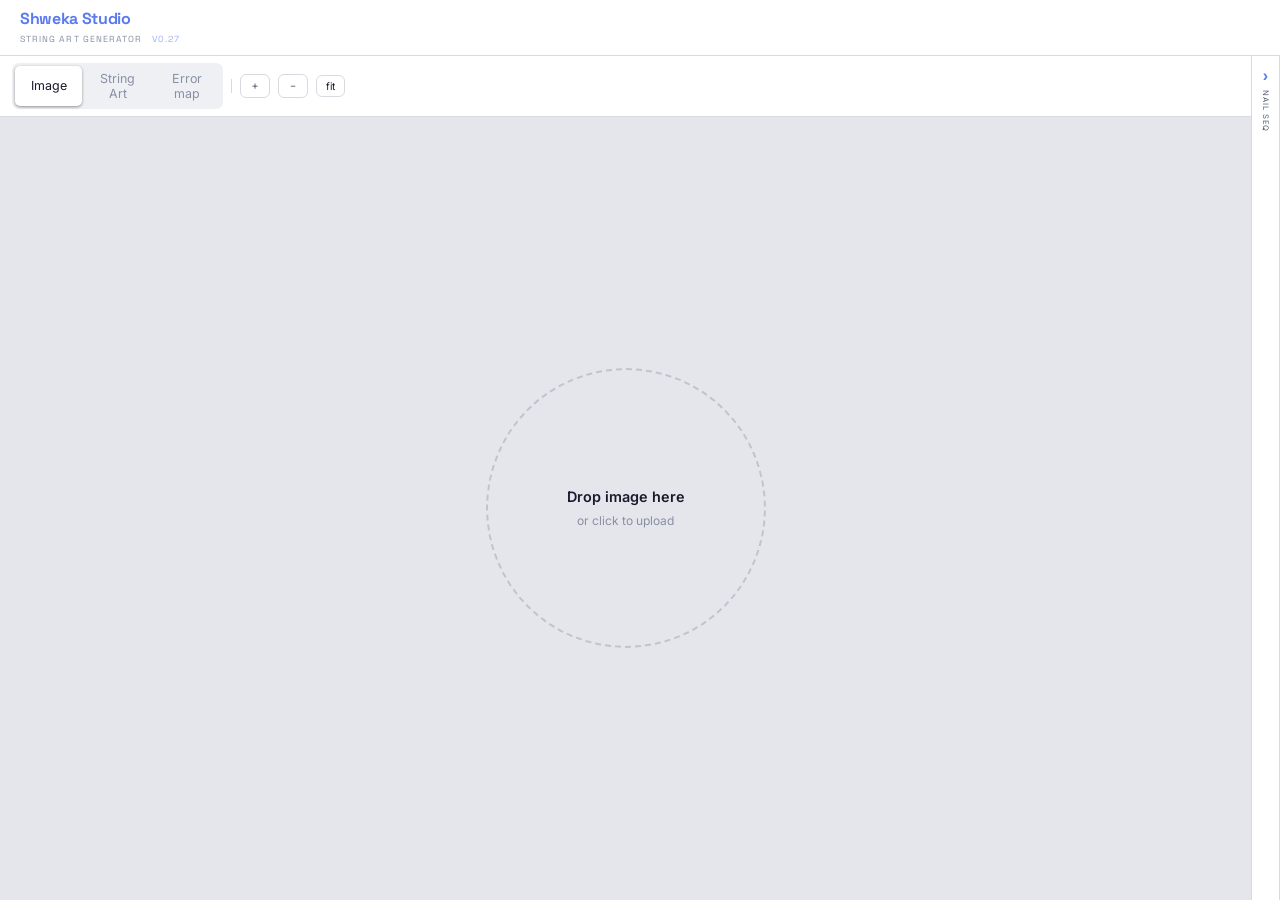
==== commit 956757ce: "Add files via upload" ====
--- a/index.html
+++ b/index.html
@@ -3,7 +3,7 @@
 <head>
 <meta charset="UTF-8">
 <meta name="viewport" content="width=device-width, initial-scale=1.0, maximum-scale=1.0, user-scalable=no">
-<title>SA v0.23 · Shweka Studio</title>
+<title>SA v0.27 · Shweka Studio</title>
 <link href="https://fonts.googleapis.com/css2?family=Inter:wght@400;500;600;700&family=Space+Grotesk:wght@400;500;600;700&display=swap" rel="stylesheet">
 <style>
 :root{
@@ -166,7 +166,8 @@
 .cmp-handle{position:absolute;width:28px;height:28px;border-radius:50%;background:var(--accent);display:none;cursor:ew-resize;z-index:6;box-shadow:0 2px 8px rgba(0,0,0,.5);transform:translate(-50%,-50%);}
 .cmp-lbl{position:absolute;font-size:.57rem;color:rgba(0,0,0,.6);background:rgba(255,255,255,.85);padding:2px 7px;border-radius:4px;pointer-events:none;display:none;z-index:5;font-weight:600;}
 .ph{position:absolute;top:50%;left:50%;transform:translate(-50%,-50%);display:flex;flex-direction:column;align-items:center;justify-content:center;gap:11px;color:#999;font-size:.7rem;text-align:center;pointer-events:none;}
-.ph-ring{width:180px;height:180px;border-radius:50%;border:1.5px dashed #bbb;position:relative;}
+.ph.ph-upload{pointer-events:auto;}
+.ph-ring{display:none;}
 .ph-nail{position:absolute;width:4px;height:4px;border-radius:50%;background:var(--border);transform:translate(-50%,-50%);animation:pdot 2.5s ease-in-out infinite;}
 @keyframes pdot{0%,100%{opacity:.1}50%{opacity:.65}}
 
@@ -462,6 +463,130 @@
 .reset-popup-btns .rp-yes:hover{filter:brightness(1.1);}
 .reset-popup-btns .rp-no{background:var(--surface2);}
 .reset-popup-btns .rp-no:hover{border-color:var(--text);}
+
+/* ── IMAGE TAB: upload circle ── */
+.ph-upload{
+  cursor:pointer;
+  width:280px;height:280px;
+  border-radius:50%;
+  border:2px dashed #c0c4d0;
+  display:flex;flex-direction:column;
+  align-items:center;justify-content:center;
+  gap:10px;
+  background:transparent;
+  transition:background .2s, border-color .2s;
+  pointer-events:auto;
+}
+.ph-upload:hover{border-color:var(--accent);background:rgba(90,122,240,.04);}
+.ph-upload.drag-over{
+  background:#fff !important;
+  border-color:var(--accent) !important;
+  border-style:solid !important;
+  box-shadow:0 0 0 6px rgba(90,122,240,.12);
+}
+.ph-upload-inner{display:flex;flex-direction:column;align-items:center;gap:8px;pointer-events:none;}
+.ph-txt{font-size:.9rem;font-weight:600;color:var(--text);}
+.ph-hint{font-size:.75rem;color:var(--dim);}
+/* bigger on image tab */
+body.view-image .ph-upload{width:320px;height:320px;}
+body.view-image .ph-txt{font-size:1rem;}
+body.view-image .ph-hint{font-size:.8rem;}
+
+/* ── UPLOAD NEW BUTTON (in left panel Image tab) ── */
+.btn-upload-new{
+  display:flex;align-items:center;justify-content:center;
+  width:100%;padding:9px 12px;border-radius:8px;
+  background:var(--accent);color:#fff;border:none;
+  font-family:'Inter',sans-serif;font-size:.82rem;font-weight:600;
+  cursor:pointer;transition:filter .15s;gap:6px;
+  text-align:center;
+}
+.btn-upload-new:hover{filter:brightness(1.1);}
+
+/* ── CROP OPEN BUTTON ── */
+.btn-crop-open{
+  width:100%;margin-top:10px;padding:7px 12px;border-radius:7px;
+  background:var(--surface2);border:1px solid var(--border);
+  font-family:'Inter',sans-serif;font-size:.8rem;color:var(--text);
+  cursor:pointer;transition:all .15s;
+}
+.btn-crop-open:hover{border-color:var(--accent);color:var(--accent);}
+
+/* ── IMAGE TAB: inline zoom feedback ── */
+#cropZoomInline{width:100%;}
+
+/* ── IMAGE PREVIEW HOVER OVERLAY (Image tab) ── */
+.img-prev-hover-ov{
+  position:absolute;inset:0;border-radius:50%;
+  background:rgba(26,26,46,.0);
+  display:flex;align-items:center;justify-content:center;
+  cursor:pointer;transition:background .2s;
+}
+.img-preview-wrap:hover .img-prev-hover-ov{background:rgba(26,26,46,.45);}
+.img-prev-hover-ov span{
+  color:#fff;font-family:'Inter',sans-serif;font-size:.82rem;font-weight:600;
+  opacity:0;transition:opacity .2s;pointer-events:none;
+}
+.img-preview-wrap:hover .img-prev-hover-ov span{opacity:1;}
+/* Only show hover on image tab */
+body:not(.view-image) .img-prev-hover-ov{display:none;}
+
+/* ── IMAGE TAB: full-width canvas, no left panel ── */
+body.view-image .panel-left { display: none !important; }
+body.view-image .panel-center { flex: 1; }
+body.view-image .toolbar { display: none; } /* hide top toolbar on image tab */
+body.view-image .canvas-wrap { background: var(--bg); }
+
+/* ── IMAGE TAB: floating controls below circle ── */
+.img-tab-controls {
+  position: absolute;
+  bottom: 28px;
+  left: 50%;
+  transform: translateX(-50%);
+  display: flex;
+  gap: 8px;
+  align-items: center;
+  z-index: 20;
+  white-space: nowrap;
+}
+.img-ctrl-btn {
+  padding: 7px 14px;
+  border-radius: 20px;
+  border: 1px solid var(--border);
+  background: rgba(255,255,255,0.92);
+  backdrop-filter: blur(8px);
+  font-family: 'Inter', sans-serif;
+  font-size: .78rem;
+  font-weight: 500;
+  color: var(--text);
+  cursor: pointer;
+  transition: all .15s;
+  box-shadow: 0 2px 8px rgba(0,0,0,.08);
+  display: flex;
+  align-items: center;
+  gap: 5px;
+}
+.img-ctrl-btn:hover { border-color: var(--accent); color: var(--accent); background: #fff; }
+.img-ctrl-btn.primary { background: var(--accent); color: #fff; border-color: var(--accent); }
+.img-ctrl-btn.primary:hover { filter: brightness(1.1); }
+.img-ctrl-btn.has-image { display: none; } /* shown only after image loaded */
+
+/* zoom hint label */
+.img-zoom-hint {
+  position: absolute;
+  top: 16px;
+  left: 50%;
+  transform: translateX(-50%);
+  font-size: .65rem;
+  color: var(--dim);
+  background: rgba(255,255,255,.85);
+  padding: 3px 10px;
+  border-radius: 10px;
+  pointer-events: none;
+  opacity: 0;
+  transition: opacity .3s;
+}
+.img-zoom-hint.visible { opacity: 1; }
 </style>
 </head>
 <body>
@@ -469,7 +594,7 @@
   <div>
     <div class="logo">Shweka Studio</div>
     <span class="logo-sub">String Art Generator</span>
-    <span class="logo-sub" style="margin-left:6px;color:var(--accent);opacity:0.6;">v0.23</span>
+    <span class="logo-sub" style="margin-left:6px;color:var(--accent);opacity:0.6;">v0.27</span>
   </div>
 </header>
 <div class="main">
@@ -491,31 +616,8 @@
 </nav>
 
 <!-- ════ LEFT ════ -->
-<div class="panel panel-left">
-
-  <!-- IMAGE SECTION -->
-  <div class="section section-image">
-    <!-- Upload zone: shown when no image -->
-    <div class="upload-zone" id="uz">
-      <input type="file" id="fi" accept="image/*">
-      <div class="upload-ph" id="uph">
-        <span class="upload-icon">⊕</span>
-        <div class="upload-txt">Drop or click to upload</div>
-        <div class="upload-hint">PNG · JPG · WEBP</div>
-      </div>
-      <img id="origImg" class="orig-img" alt="">
-      <div class="thumb-ov"><span>change image</span></div>
-    </div>
-    <!-- Framed preview: shown after upload, click to re-crop -->
-    <div class="crop-prev-wrap" id="cropPrevWrap" style="display:none;">
-      <img id="cropPrevImg" class="crop-prev-img" alt="">
-      <div class="crop-edit-ov" onclick="openCrop()"><span>✎ Adjust crop</span></div>
-      <label class="change-img-btn" title="Upload new image">
-        <input type="file" id="fi2" accept="image/*" style="display:none;">
-        ↺ change
-      </label>
-    </div>
-  </div>
+<div class="panel panel-left" style="display:none;">
+
 
   <!-- GENERATE BUTTON (above tabs, unified) -->
   <div class="section section-gen-top" id="genTopSec">
@@ -725,6 +827,8 @@
     </div>
   </div><!-- /paneBack -->
 
+
+
   <!-- hidden legacy ids needed by JS -->
   <div style="display:none">
     <div id="statSec"><div id="stl"></div><div id="stn"></div><div id="stt"></div><div id="stm"></div></div>
@@ -739,8 +843,8 @@
 <div class="panel-center">
   <div class="toolbar">
     <div class="dual-seg">
-      <button class="ds-btn on" id="vmR" onclick="setView('result')">Result</button>
-      <button class="ds-btn" id="vmO" onclick="setView('original')">Original</button>
+      <button class="ds-btn on" id="vmO" onclick="setView('image')">Image</button>
+      <button class="ds-btn" id="vmR" onclick="setView('result')">String Art</button>
       <button class="ds-btn" id="vmE" onclick="setView('error')">Error map</button>
     </div>
     <div class="t-sep"></div>
@@ -751,11 +855,39 @@
     <button class="t-btn" id="tbBackView" onclick="pbToggleView()" style="display:none;color:var(--accent2);border-color:rgba(10,143,110,.3);">↺ Flip Plate</button>
   </div>
   <div class="canvas-wrap" id="cWrap">
-    <div class="ph" id="ph"><div class="ph-ring" id="phr"></div><span>Upload an image to begin</span></div>
-    <!-- Image preview circle: shown after upload, before first generate -->
+    <!-- Image tab: circle IS the upload/crop zone -->
+    <div class="ph ph-upload" id="ph">
+      <div class="ph-upload-inner" id="phInner">
+        <div class="ph-txt">Drop image here</div>
+        <div class="ph-hint">or click to upload</div>
+      </div>
+    </div>
+    <!-- Image preview circle: shown on Image tab after upload -->
     <div class="img-preview-wrap" id="imgPreviewWrap" style="display:none;">
       <canvas id="imgPreviewCanvas" class="img-preview-canvas"></canvas>
       <div class="img-preview-ring"></div>
+      <!-- Hover overlay: click to open crop (Image tab) -->
+      <div class="img-prev-hover-ov" id="imgPrevHoverOv" onclick="openCrop()">
+        <span>✎ Adjust crop</span>
+      </div>
+    </div>
+    <!-- Zoom hint (image tab) -->
+    <div class="img-zoom-hint" id="imgZoomHint">100%</div>
+    <!-- Floating controls bar: shown on image tab -->
+    <div class="img-tab-controls" id="imgTabControls">
+      <!-- fi is inside ph label click handler — file input lives here hidden -->
+      <input type="file" id="fi" accept="image/*" style="display:none;">
+      <!-- After image: change + crop + reset -->
+      <label class="img-ctrl-btn has-image" id="ctrlChange" title="Upload new image" style="display:none;">
+        <input type="file" id="fi2" accept="image/*" style="display:none;">
+        ↺ Change
+      </label>
+      <button class="img-ctrl-btn has-image" id="ctrlCrop" onclick="openCrop()" style="display:none;">
+        ✎ Crop &amp; Pan
+      </button>
+      <button class="img-ctrl-btn has-image" id="ctrlResetCrop" style="display:none;" onclick="resetCropInline()">
+        ↩ Reset
+      </button>
     </div>
     <!-- Algo title overlay: shown after generate -->
     <div class="algo-title-overlay" id="algoTitleOverlay" style="display:none;"></div>
@@ -846,7 +978,7 @@
   img:null,bw:false,cropOffX:0,cropOffY:0,cropZoom:1,
   nails:[],imgPx:null,errPx:null,imgSz:0,nailPos:null,
   color:'#111111',algo:'greedy',showNails:true,
-  view:'result',zoom:1,done:false,running:false,showSeq:true,
+  view:'image',zoom:1,done:false,running:false,showSeq:true,
   compareMode:false,comparePct:50,greedyCv:null,radonCv:null,
   // Result cache — keyed by algo+image+params so switching algo reuses stored result
   cache:{greedy:null,back:null},
@@ -914,10 +1046,49 @@
 }
 function setNails(v){G.showNails=v;$('nailsShow').classList.toggle('on',v);$('nailsHide').classList.toggle('on',!v);if(G.done)render();}
 function setView(v){
+  const prev=G.view;
   G.view=v;
+  document.body.className=document.body.className.replace(/view-\S+/g,'').trim();
+  document.body.classList.add('view-'+v);
   ['vmR','vmO','vmE'].forEach(id=>$(id).classList.remove('on'));
-  ({result:'vmR',original:'vmO',error:'vmE'})[v] && $(({result:'vmR',original:'vmO',error:'vmE'})[v]).classList.add('on');
-  if(G.done)render();
+  ({result:'vmR',image:'vmO',error:'vmE'})[v] && $(({result:'vmR',image:'vmO',error:'vmE'})[v]).classList.add('on');
+  // Directly control panel-left — reliable regardless of CSS specificity
+  const _pl=document.querySelector('.panel-left');
+  if(_pl) _pl.style.display = v==='image' ? 'none' : 'flex';
+
+
+  if(v==='image'){
+    // Image tab: show upload circle or image preview
+    cvSvg.style.display='none'; cvRaster.style.display='none';
+    // Restore upload placeholder content
+    if($('phInner')) $('phInner').innerHTML='<div class="ph-txt">Drop image here</div><div class="ph-hint">or click to upload</div>';
+    if(G.img){
+      $('ph').style.display='none';
+      showImgPreview();
+    } else {
+      $('ph').style.display='flex';
+      if($('imgPreviewWrap')) $('imgPreviewWrap').style.display='none';
+    }
+    if($('algoTitleOverlay')) $('algoTitleOverlay').style.display='none';
+  } else if(v==='result'){
+    // String Art tab: show result or placeholder
+    if($('imgPreviewWrap')) $('imgPreviewWrap').style.display='none';
+    if(G.done){
+      $('ph').style.display='none';
+      render();
+    } else if(G.img){
+      // Have image but no result yet
+      $('phInner').innerHTML='<div class="ph-txt" style="font-size:.9rem">Click Generate to create</div><div class="ph-hint">String Art</div>';
+      $('ph').style.display='flex';
+    } else {
+      $('phInner').innerHTML='<div class="ph-txt" style="font-size:.9rem">Upload an image first</div><div class="ph-hint">Switch to the Image tab</div>';
+      $('ph').style.display='flex';
+    }
+  } else {
+    // Error map
+    if($('imgPreviewWrap')) $('imgPreviewWrap').style.display='none';
+    if(G.done) render();
+  }
 }
 
 
@@ -1047,11 +1218,112 @@
 }
 
 // ══ UPLOAD ══
-$('uz').addEventListener('dragover',e=>{e.preventDefault();$('uz').classList.add('drag-over');});
-$('uz').addEventListener('dragleave',()=>$('uz').classList.remove('drag-over'));
-$('uz').addEventListener('drop',e=>{e.preventDefault();$('uz').classList.remove('drag-over');if(e.dataTransfer.files[0])loadFile(e.dataTransfer.files[0]);});
+// ── File inputs ──
 $('fi').addEventListener('change',()=>{if($('fi').files[0])loadFile($('fi').files[0]);});
 if($('fi2'))$('fi2').addEventListener('change',()=>{if($('fi2').files[0])loadFile($('fi2').files[0]);});
+
+// ── Canvas drop zone (image tab) ──
+const cWrapEl=$('cWrap');
+cWrapEl.addEventListener('dragover',e=>{
+  if(G.view!=='image') return;
+  e.preventDefault();
+  $('ph').classList.add('drag-over');
+});
+cWrapEl.addEventListener('dragleave',()=>$('ph').classList.remove('drag-over'));
+cWrapEl.addEventListener('drop',e=>{
+  if(G.view!=='image') return;
+  e.preventDefault();
+  $('ph').classList.remove('drag-over');
+  if(e.dataTransfer.files[0]) loadFile(e.dataTransfer.files[0]);
+});
+
+// ── Click on placeholder = upload ──
+$('ph').addEventListener('click',()=>{
+  if(G.view==='image') $('fi').click();
+});
+
+// ── Scroll to zoom on image tab ──
+let _zoomHintTimer=null;
+cWrapEl.addEventListener('wheel',e=>{
+  if(G.view!=='image'||!G.img) return;
+  e.preventDefault();
+  const delta = e.deltaY < 0 ? 0.1 : -0.1;
+  G.cropZoom = Math.max(0.5, Math.min(5, G.cropZoom + delta));
+  if($('cropZoom')) $('cropZoom').value = G.cropZoom;
+  showZoomHint();
+  showImgPreview();
+  scheduleAutoGen();
+},{passive:false});
+
+// ── Pinch to zoom on mobile (image tab) ──
+let _pinchDist=null;
+cWrapEl.addEventListener('touchstart',e=>{
+  if(G.view!=='image'||!G.img||e.touches.length!==2) return;
+  _pinchDist = Math.hypot(e.touches[0].clientX-e.touches[1].clientX, e.touches[0].clientY-e.touches[1].clientY);
+},{passive:true});
+cWrapEl.addEventListener('touchmove',e=>{
+  if(G.view!=='image'||!G.img||e.touches.length!==2||!_pinchDist) return;
+  const d = Math.hypot(e.touches[0].clientX-e.touches[1].clientX, e.touches[0].clientY-e.touches[1].clientY);
+  const scale = d / _pinchDist;
+  G.cropZoom = Math.max(0.5, Math.min(5, G.cropZoom * scale));
+  _pinchDist = d;
+  showZoomHint();
+  showImgPreview();
+  scheduleAutoGen();
+},{passive:true});
+
+// ── Drag to pan on image tab ──
+let _panActive=false, _panSX=0, _panSY=0, _panOX=0, _panOY=0;
+const imgWrap=$('imgPreviewWrap');
+if(imgWrap){
+  imgWrap.addEventListener('mousedown',e=>{
+    if(G.view!=='image'||!G.img) return;
+    _panActive=true; _panSX=e.clientX; _panSY=e.clientY;
+    _panOX=G.cropOffX; _panOY=G.cropOffY;
+    imgWrap.style.cursor='grabbing';
+    e.preventDefault();
+  });
+}
+window.addEventListener('mousemove',e=>{
+  if(!_panActive) return;
+  if(!G.img) return;
+  const img=G.img, base=Math.min(img.width,img.height), view=base/G.cropZoom;
+  const previewSz = Math.min($('cWrap').clientWidth,$('cWrap').clientHeight)-32;
+  const pxPerCanvasPx = view/previewSz;
+  G.cropOffX = _panOX - (e.clientX-_panSX)*pxPerCanvasPx;
+  G.cropOffY = _panOY - (e.clientY-_panSY)*pxPerCanvasPx;
+  showImgPreview();
+});
+window.addEventListener('mouseup',()=>{
+  if(!_panActive) return;
+  _panActive=false;
+  if(imgWrap) imgWrap.style.cursor='';
+  scheduleAutoGen();
+});
+
+function showZoomHint(){
+  const el=$('imgZoomHint');
+  if(!el) return;
+  el.textContent=Math.round(G.cropZoom*100)+'%';
+  el.classList.add('visible');
+  clearTimeout(_zoomHintTimer);
+  _zoomHintTimer=setTimeout(()=>el.classList.remove('visible'),1200);
+}
+
+function showImageControls(hasImage){
+  const change=$('ctrlChange'), crop=$('ctrlCrop'), reset=$('ctrlResetCrop');
+  if(change) change.style.display = hasImage ? '' : 'none';
+  if(crop)   crop.style.display   = hasImage ? '' : 'none';
+  if(reset)  reset.style.display  = hasImage ? '' : 'none';
+}
+
+function resetCropInline(){
+  G.cropOffX=0;G.cropOffY=0;G.cropZoom=1;
+  if($('cropZoom'))$('cropZoom').value=1;
+  showZoomHint();
+  showImgPreview();
+  scheduleAutoGen();
+}
 
 function loadFile(f){
   if(!f.type.startsWith('image/'))return;
@@ -1061,14 +1333,16 @@
     const img=new Image();
     img.onload=()=>{
       G.img=img;G.bw=true;G.cropOffX=0;G.cropOffY=0;G.cropZoom=1;
-      // Show framed preview, hide upload zone
-      $('uz').style.display='none';
-      $('cropPrevWrap').style.display='block';
-      $('btnGenGreedy').disabled=false;$('btnGenBack').disabled=false;
+      // Enable generate button
+      $('btnGenGreedy').disabled=false;
       if($('btnGen'))$('btnGen').disabled=false;
       if($('btnCompare'))$('btnCompare').disabled=false;
-      $('btnOptimize').disabled=false;
-      resetResult();updateBothThumbs();showImgPreview();scheduleAutoGen();
+      if($('btnOptimize')) $('btnOptimize').disabled=false;
+      // Show floating image controls
+      showImageControls(true);
+      // Stay on image tab
+      if(G.view!=='image') setView('image');
+      resetResult();showImgPreview();scheduleAutoGen();
     };
     img.src=e.target.result;
   };
@@ -1081,8 +1355,8 @@
   cvSvg.style.display='none';cvRaster.style.display='none';cvCmpSvg.style.display='none';
   $('cDiv').style.display='none';$('cHandle').style.display='none';
   $('cLblL').style.display='none';$('cLblR').style.display='none';
-  if(G.img){showImgPreview();}else{$('ph').style.display='flex';}
-  if($('imgPreviewWrap')&&!G.img) $('imgPreviewWrap').style.display='none';
+  if(G.img && G.view==='image'){showImgPreview();}
+  else if(!G.img){$('ph').style.display='flex';if($('imgPreviewWrap'))$('imgPreviewWrap').style.display='none';}
   if($('statSec'))$('statSec').style.display='none';
   $('emptyMsg').style.display='block';$('nw').style.display='none';
   $('btnRefine').style.display='none';
@@ -1092,7 +1366,7 @@
 }
 
 // ══ THUMBNAILS ══
-function updateBothThumbs(){if(!G.img)return;updateOrigThumb();updateCropThumb();}
+function updateBothThumbs(){if(!G.img)return;if($('origImg'))updateOrigThumb();if($('cropPrevImg'))updateCropThumb();}
 
 function updateOrigThumb(){
   const c=off;c.width=200;c.height=200;const ctx=c.getContext('2d');
@@ -1106,8 +1380,8 @@
   const c=off;c.width=200;c.height=200;const ctx=c.getContext('2d');
   ctx.fillStyle='#fff';ctx.fillRect(0,0,200,200);
   drawCropped(ctx,200,G.bw);
-  const img=$('cropPrevImg');img.src=c.toDataURL('image/jpeg',.9);
-  img.style.display='block';
+  const img=$('cropPrevImg');
+  if(img){img.src=c.toDataURL('image/jpeg',.9);img.style.display='block';}
 }
 
 function drawCropped(ctx,sz,gray,forcedRaw){
@@ -1446,6 +1720,7 @@
   if(!G.img) return;
   const wrap=$('imgPreviewWrap');
   if(!wrap) return;
+  if(G.view!=='image') return; // only show preview on image tab
   $('ph').style.display='none';
   wrap.style.display='block';
   // Try immediately, then retry after layout settles
@@ -1580,6 +1855,9 @@
 }
 
 // unified button handled by triggerFromBtn()
+// Init tab panels
+setView('image');
+showImageControls(false);
 if($('btnGen')) $('btnGen').addEventListener('click',()=>triggerGenerate());
 
 function prog(p,msg){
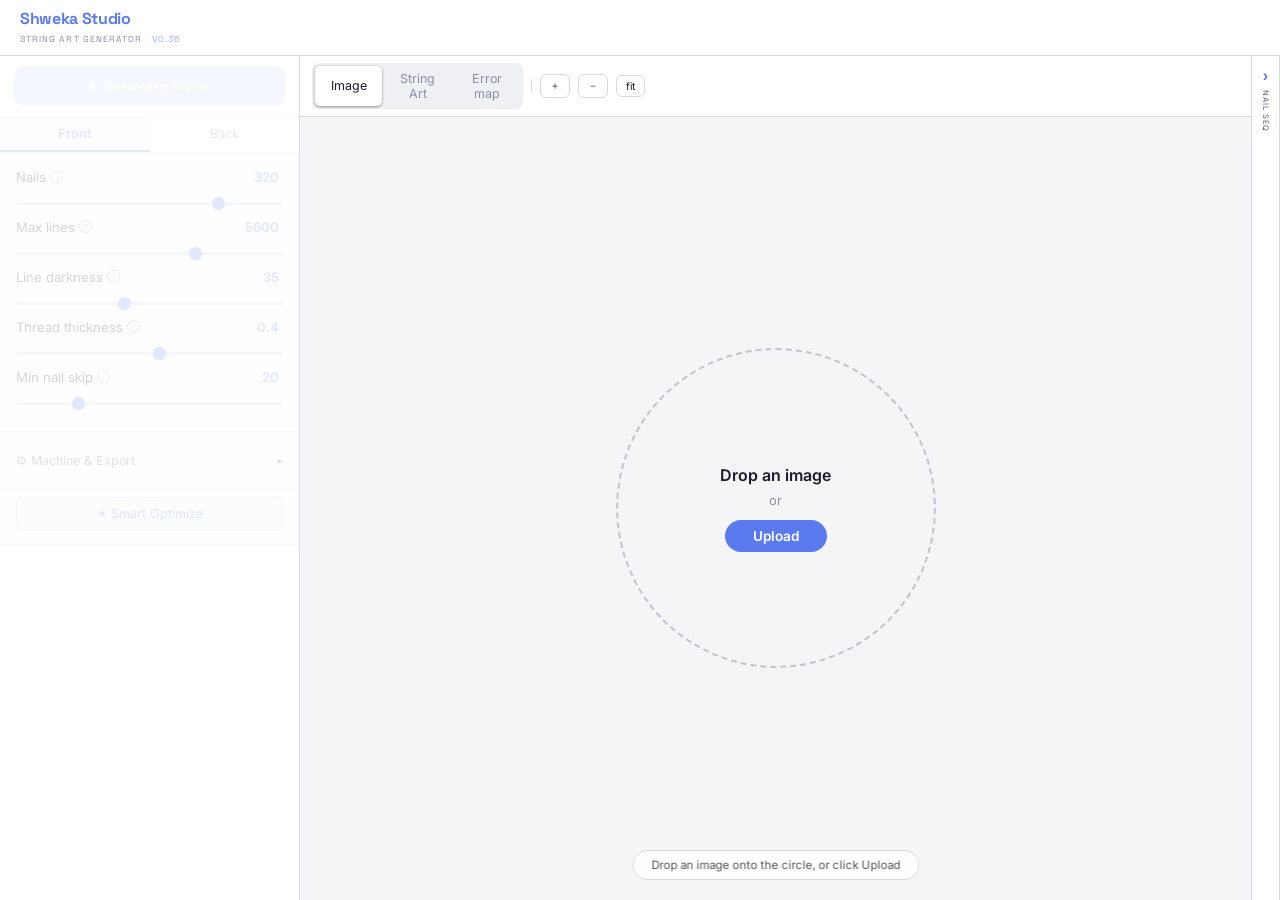
==== commit d542ccb1: "Add files via upload" ====
--- a/index.html
+++ b/index.html
@@ -3,7 +3,7 @@
 <head>
 <meta charset="UTF-8">
 <meta name="viewport" content="width=device-width, initial-scale=1.0, maximum-scale=1.0, user-scalable=no">
-<title>SA v0.27 · Shweka Studio</title>
+<title>SA v0.36 · Shweka Studio</title>
 <link href="https://fonts.googleapis.com/css2?family=Inter:wght@400;500;600;700&family=Space+Grotesk:wght@400;500;600;700&display=swap" rel="stylesheet">
 <style>
 :root{
@@ -408,8 +408,10 @@
 /* ── IMAGE PREVIEW CIRCLE (after upload, before generate) ── */
 .img-preview-wrap{
   position:absolute;top:50%;left:50%;transform:translate(-50%,-50%);
-  pointer-events:none;
-}
+  pointer-events:auto;
+  cursor:grab;
+}
+.img-preview-wrap:active{cursor:grabbing;}
 .img-preview-canvas{
   border-radius:50%;display:block;
   box-shadow:0 4px 24px rgba(0,0,0,.15);
@@ -484,7 +486,7 @@
   border-style:solid !important;
   box-shadow:0 0 0 6px rgba(90,122,240,.12);
 }
-.ph-upload-inner{display:flex;flex-direction:column;align-items:center;gap:8px;pointer-events:none;}
+.ph-upload-inner{display:flex;flex-direction:column;align-items:center;gap:8px;pointer-events:auto;}
 .ph-txt{font-size:.9rem;font-weight:600;color:var(--text);}
 .ph-hint{font-size:.75rem;color:var(--dim);}
 /* bigger on image tab */
@@ -529,12 +531,19 @@
 }
 .img-preview-wrap:hover .img-prev-hover-ov span{opacity:1;}
 /* Only show hover on image tab */
+.img-prev-hover-ov{pointer-events:none !important;}
 body:not(.view-image) .img-prev-hover-ov{display:none;}
 
 /* ── IMAGE TAB: full-width canvas, no left panel ── */
-body.view-image .panel-left { display: none !important; }
+/* panel-left always visible — same width on all tabs keeps circle position stable */
+body.view-image .panel-left { border-right: 1px solid var(--border); }
+body.view-image .panel-left > * { opacity: 0.18; pointer-events: none; }
+body.view-image .panel-left input[type=range] { pointer-events: none; }
+body.view-image .panel-left button { pointer-events: none; }
 body.view-image .panel-center { flex: 1; }
-body.view-image .toolbar { display: none; } /* hide top toolbar on image tab */
+/* toolbar always visible so tab buttons work */
+body.view-image .zoom-btns { display: none; } /* hide zoom buttons on image tab */
+body.view-image #playBar { display: none; } /* playbar only relevant on string art */
 body.view-image .canvas-wrap { background: var(--bg); }
 
 /* ── IMAGE TAB: floating controls below circle ── */
@@ -587,14 +596,41 @@
   transition: opacity .3s;
 }
 .img-zoom-hint.visible { opacity: 1; }
+
+/* ── Image tab help bar ── */
+.img-help-bar{
+  position:absolute;bottom:20px;left:50%;transform:translateX(-50%);
+  background:rgba(255,255,255,0.88);backdrop-filter:blur(8px);
+  border:1px solid var(--border);border-radius:20px;
+  padding:7px 18px;font-size:.72rem;color:#555;white-space:nowrap;
+  pointer-events:none;opacity:0;transition:opacity .3s;
+}
+body.view-image .img-help-bar{ opacity:1; }
+
+/* ── Upload button inside circle ── */
+.ph-upload-btn {
+  margin-top: 4px;
+  padding: 8px 28px;
+  border-radius: 20px;
+  background: var(--accent);
+  color: #fff;
+  border: none;
+  font-family: 'Inter', sans-serif;
+  font-size: .85rem;
+  font-weight: 600;
+  cursor: pointer;
+  transition: filter .15s;
+  pointer-events: auto;
+}
+.ph-upload-btn:hover { filter: brightness(1.12); }
 </style>
 </head>
-<body>
+<body class="view-image">
 <header>
   <div>
     <div class="logo">Shweka Studio</div>
     <span class="logo-sub">String Art Generator</span>
-    <span class="logo-sub" style="margin-left:6px;color:var(--accent);opacity:0.6;">v0.27</span>
+    <span class="logo-sub" style="margin-left:6px;color:var(--accent);opacity:0.6;">v0.36</span>
   </div>
 </header>
 <div class="main">
@@ -616,7 +652,7 @@
 </nav>
 
 <!-- ════ LEFT ════ -->
-<div class="panel panel-left" style="display:none;">
+<div class="panel panel-left">
 
 
   <!-- GENERATE BUTTON (above tabs, unified) -->
@@ -847,19 +883,22 @@
       <button class="ds-btn" id="vmR" onclick="setView('result')">String Art</button>
       <button class="ds-btn" id="vmE" onclick="setView('error')">Error map</button>
     </div>
-    <div class="t-sep"></div>
-    <button class="t-btn" id="bZI">＋</button>
-    <button class="t-btn" id="bZO">－</button>
-    <button class="t-btn" id="bZR">fit</button>
-    <div class="t-sep" id="backViewSep" style="display:none"></div>
-    <button class="t-btn" id="tbBackView" onclick="pbToggleView()" style="display:none;color:var(--accent2);border-color:rgba(10,143,110,.3);">↺ Flip Plate</button>
+    <div class="zoom-btns" style="display:flex;align-items:center;gap:8px;">
+      <div class="t-sep"></div>
+      <button class="t-btn" id="bZI">＋</button>
+      <button class="t-btn" id="bZO">－</button>
+      <button class="t-btn" id="bZR">fit</button>
+      <div class="t-sep" id="backViewSep" style="display:none"></div>
+      <button class="t-btn" id="tbBackView" onclick="pbToggleView()" style="display:none;color:var(--accent2);border-color:rgba(10,143,110,.3);">↺ Flip Plate</button>
+    </div>
   </div>
   <div class="canvas-wrap" id="cWrap">
     <!-- Image tab: circle IS the upload/crop zone -->
     <div class="ph ph-upload" id="ph">
       <div class="ph-upload-inner" id="phInner">
-        <div class="ph-txt">Drop image here</div>
-        <div class="ph-hint">or click to upload</div>
+        <div class="ph-txt">Drop an image</div>
+        <div class="ph-hint">or</div>
+        <button class="ph-upload-btn" onclick="event.stopPropagation();document.getElementById('fi').click()">Upload</button>
       </div>
     </div>
     <!-- Image preview circle: shown on Image tab after upload -->
@@ -873,6 +912,9 @@
     </div>
     <!-- Zoom hint (image tab) -->
     <div class="img-zoom-hint" id="imgZoomHint">100%</div>
+    <div class="img-help-bar" id="imgHelpBar">
+      <span id="imgHelpText">Drop an image onto the circle, or click Upload</span>
+    </div>
     <!-- Floating controls bar: shown on image tab -->
     <div class="img-tab-controls" id="imgTabControls">
       <!-- fi is inside ph label click handler — file input lives here hidden -->
@@ -975,7 +1017,7 @@
 //  STATE
 // ══════════════════════════
 const G={
-  img:null,bw:false,cropOffX:0,cropOffY:0,cropZoom:1,
+  img:null,bw:false,cropOffX:0,cropOffY:0,cropZoom:1,circleSize:0,
   nails:[],imgPx:null,errPx:null,imgSz:0,nailPos:null,
   color:'#111111',algo:'greedy',showNails:true,
   view:'image',zoom:1,done:false,running:false,showSeq:true,
@@ -994,7 +1036,7 @@
 const SVG_SZ=600; // internal coordinate space for SVG viewBox
 
 // Placeholder nails
-(()=>{const r=$('phr');for(let i=0;i<40;i++){const a=(i/40)*Math.PI*2-Math.PI/2,d=document.createElement('div');d.className='ph-nail';d.style.left=(50+49*Math.cos(a))+'%';d.style.top=(50+49*Math.sin(a))+'%';d.style.animationDelay=(i*63)+'ms';r.appendChild(d);}})();
+(()=>{const r=$('phr');if(!r)return;for(let i=0;i<40;i++){const a=(i/40)*Math.PI*2-Math.PI/2,d=document.createElement('div');d.className='ph-nail';d.style.left=(50+49*Math.cos(a))+'%';d.style.top=(50+49*Math.sin(a))+'%';d.style.animationDelay=(i*63)+'ms';r.appendChild(d);}})();
 
 // ══ DUAL TOGGLES ══
 function toggleSeqDrawer(){
@@ -1052,16 +1094,15 @@
   document.body.classList.add('view-'+v);
   ['vmR','vmO','vmE'].forEach(id=>$(id).classList.remove('on'));
   ({result:'vmR',image:'vmO',error:'vmE'})[v] && $(({result:'vmR',image:'vmO',error:'vmE'})[v]).classList.add('on');
-  // Directly control panel-left — reliable regardless of CSS specificity
-  const _pl=document.querySelector('.panel-left');
-  if(_pl) _pl.style.display = v==='image' ? 'none' : 'flex';
+  // panel-left always stays visible (same width on all tabs)
 
 
   if(v==='image'){
     // Image tab: show upload circle or image preview
     cvSvg.style.display='none'; cvRaster.style.display='none';
     // Restore upload placeholder content
-    if($('phInner')) $('phInner').innerHTML='<div class="ph-txt">Drop image here</div><div class="ph-hint">or click to upload</div>';
+    if($('phInner')) $('phInner').innerHTML='<div class="ph-txt">Drop an image</div><div class="ph-hint">or</div><button class="ph-upload-btn" onclick="event.stopPropagation();document.getElementById(\'fi\').click()">Upload</button>';
+    applyCircleSize(); // restore persisted circle size
     if(G.img){
       $('ph').style.display='none';
       showImgPreview();
@@ -1077,9 +1118,10 @@
       $('ph').style.display='none';
       render();
     } else if(G.img){
-      // Have image but no result yet
-      $('phInner').innerHTML='<div class="ph-txt" style="font-size:.9rem">Click Generate to create</div><div class="ph-hint">String Art</div>';
+      // Have image — auto-generate when switching to String Art tab
+      $('phInner').innerHTML='<div class="ph-txt" style="font-size:.9rem">Generating...</div><div class="ph-hint">String Art</div>';
       $('ph').style.display='flex';
+      if(!G.running) triggerGenerate();
     } else {
       $('phInner').innerHTML='<div class="ph-txt" style="font-size:.9rem">Upload an image first</div><div class="ph-hint">Switch to the Image tab</div>';
       $('ph').style.display='flex';
@@ -1096,6 +1138,7 @@
 let autoTimer=null;
 function scheduleAutoGen(){
   if(!G.img)return;
+  if(G.view==='image')return; // never generate while browsing image tab
   clearTimeout(autoTimer);
   autoTimer=setTimeout(()=>triggerGenerate(),80);
 }
@@ -1245,14 +1288,31 @@
 // ── Scroll to zoom on image tab ──
 let _zoomHintTimer=null;
 cWrapEl.addEventListener('wheel',e=>{
-  if(G.view!=='image'||!G.img) return;
+  if(G.view!=='image') return;
   e.preventDefault();
-  const delta = e.deltaY < 0 ? 0.1 : -0.1;
-  G.cropZoom = Math.max(0.5, Math.min(5, G.cropZoom + delta));
-  if($('cropZoom')) $('cropZoom').value = G.cropZoom;
-  showZoomHint();
-  showImgPreview();
-  scheduleAutoGen();
+  const wrap=$('imgPreviewWrap');
+  const ph=$('ph');
+  // Detect if cursor is inside the circle
+  const circleEl = (G.img && wrap && wrap.style.display!=='none') ? wrap : ph;
+  const rect = circleEl.getBoundingClientRect();
+  const cx=rect.left+rect.width/2, cy=rect.top+rect.height/2;
+  const dist=Math.sqrt((e.clientX-cx)**2+(e.clientY-cy)**2);
+  const radius=rect.width/2;
+  if(dist<=radius && G.img){
+    // Inside circle: crop zoom
+    const delta = e.deltaY < 0 ? 0.1 : -0.1;
+    G.cropZoom = Math.max(0.5, Math.min(5, G.cropZoom + delta));
+    if($('cropZoom')) $('cropZoom').value = G.cropZoom;
+    showZoomHint();
+    showImgPreview();
+  } else {
+    // Outside circle: resize the circle
+    const factor = e.deltaY < 0 ? 1.08 : 0.92;
+    const maxSz = Math.min(cWrapEl.clientWidth, cWrapEl.clientHeight) - 40;
+    G.circleSize = Math.max(120, Math.min(maxSz, G.circleSize * factor));
+    applyCircleSize();
+    showSizeHint();
+  }
 },{passive:false});
 
 // ── Pinch to zoom on mobile (image tab) ──
@@ -1269,7 +1329,6 @@
   _pinchDist = d;
   showZoomHint();
   showImgPreview();
-  scheduleAutoGen();
 },{passive:true});
 
 // ── Drag to pan on image tab ──
@@ -1281,25 +1340,65 @@
     _panActive=true; _panSX=e.clientX; _panSY=e.clientY;
     _panOX=G.cropOffX; _panOY=G.cropOffY;
     imgWrap.style.cursor='grabbing';
+    document.body.style.cursor='grabbing';
     e.preventDefault();
   });
 }
 window.addEventListener('mousemove',e=>{
   if(!_panActive) return;
   if(!G.img) return;
-  const img=G.img, base=Math.min(img.width,img.height), view=base/G.cropZoom;
-  const previewSz = Math.min($('cWrap').clientWidth,$('cWrap').clientHeight)-32;
-  const pxPerCanvasPx = view/previewSz;
-  G.cropOffX = _panOX - (e.clientX-_panSX)*pxPerCanvasPx;
-  G.cropOffY = _panOY - (e.clientY-_panSY)*pxPerCanvasPx;
+  const previewSz = Math.min($('cWrap').clientWidth,$('cWrap').clientHeight)-32 || 300;
+  // cropOffX/Y are fractions (same space as crop modal, which divides by 380)
+  // Here we divide by previewSz so panning feels 1:1 with the displayed circle
+  G.cropOffX = _panOX + (e.clientX-_panSX)/previewSz;
+  G.cropOffY = _panOY + (e.clientY-_panSY)/previewSz;
+  // Clamp to ±0.45 so image stays in frame
+  G.cropOffX = Math.max(-0.45, Math.min(0.45, G.cropOffX));
+  G.cropOffY = Math.max(-0.45, Math.min(0.45, G.cropOffY));
   showImgPreview();
 });
 window.addEventListener('mouseup',()=>{
   if(!_panActive) return;
   _panActive=false;
   if(imgWrap) imgWrap.style.cursor='';
-  scheduleAutoGen();
+  document.body.style.cursor='';
+  // Don't auto-gen on pan end — user controls when to generate
 });
+
+function updateHelpBar(){
+  const el=$('imgHelpText');
+  if(!el) return;
+  if(G.img){
+    el.innerHTML='<b>Scroll inside</b> to crop &nbsp;·&nbsp; <b>Scroll outside</b> to resize &nbsp;·&nbsp; <b>Drag</b> to pan &nbsp;·&nbsp; Drop or <b>Upload</b> to replace';
+  } else {
+    el.innerHTML='Drop an image onto the circle, or click <b>Upload</b>';
+  }
+}
+
+function applyCircleSize(){
+  if(!G.circleSize){
+    const cw=cWrapEl.clientWidth||window.innerWidth-310;
+    const ch=cWrapEl.clientHeight||window.innerHeight-100;
+    G.circleSize=Math.max(120, Math.min(cw,ch)-40);
+  }
+  const sz=Math.round(G.circleSize);
+  const ph=$('ph');
+  const wrap=$('imgPreviewWrap');
+  const cv=$('imgPreviewCanvas');
+  if(ph){ ph.style.width=sz+'px'; ph.style.height=sz+'px'; }
+  if(wrap){ wrap.style.width=sz+'px'; wrap.style.height=sz+'px'; }
+  if(cv && cv.width!==sz){ cv.width=sz; cv.height=sz; }
+  if(G.img) _drawImgPreview();
+}
+
+function showSizeHint(){
+  const el=$('imgZoomHint');
+  if(!el) return;
+  el.textContent=Math.round(G.circleSize)+'px';
+  el.classList.add('visible');
+  clearTimeout(_zoomHintTimer);
+  _zoomHintTimer=setTimeout(()=>el.classList.remove('visible'),1200);
+}
 
 function showZoomHint(){
   const el=$('imgZoomHint');
@@ -1322,7 +1421,6 @@
   if($('cropZoom'))$('cropZoom').value=1;
   showZoomHint();
   showImgPreview();
-  scheduleAutoGen();
 }
 
 function loadFile(f){
@@ -1340,9 +1438,11 @@
       if($('btnOptimize')) $('btnOptimize').disabled=false;
       // Show floating image controls
       showImageControls(true);
+      updateHelpBar();
       // Stay on image tab
       if(G.view!=='image') setView('image');
-      resetResult();showImgPreview();scheduleAutoGen();
+      else showImgPreview(); // already on image tab, just show
+      resetResult();
     };
     img.src=e.target.result;
   };
@@ -1674,11 +1774,12 @@
   const wrap=$('imgPreviewWrap');
   const cv=$('imgPreviewCanvas');
   if(!wrap||!cv) return;
-  // Use cWrap size if available, fallback to 300
+  // Use G.circleSize (user-controlled) or fit to cWrap
   const cWrap=$('cWrap');
   const cw=cWrap?cWrap.clientWidth:0, ch=cWrap?cWrap.clientHeight:0;
-  const avail=Math.min(cw||400, ch||400)-40;
-  const sz=Math.max(150, Math.min(avail, 500));
+  const maxSz=Math.min(cw||400, ch||400)-40;
+  if(!G.circleSize) G.circleSize=maxSz;
+  const sz=Math.max(120, Math.min(G.circleSize, maxSz));
   if(cv.width!==sz){ cv.width=sz; cv.height=sz; }
   wrap.style.width=sz+'px'; wrap.style.height=sz+'px';
   const ctx=cv.getContext('2d');
@@ -1858,6 +1959,15 @@
 // Init tab panels
 setView('image');
 showImageControls(false);
+// Init circle size to max after layout is ready
+function _initCircleSize(){
+  const cw=cWrapEl.clientWidth||window.innerWidth-310;
+  const ch=cWrapEl.clientHeight||window.innerHeight-100;
+  const sz=Math.max(120,Math.min(cw,ch)-40);
+  if(sz>G.circleSize){ G.circleSize=sz; applyCircleSize(); }
+}
+requestAnimationFrame(()=>requestAnimationFrame(_initCircleSize));
+window.addEventListener('load',_initCircleSize);
 if($('btnGen')) $('btnGen').addEventListener('click',()=>triggerGenerate());
 
 function prog(p,msg){
@@ -1883,8 +1993,15 @@
     G._cacheKey=null;
   }
   prog(100,'Done!');
+  // Switch to String Art tab cleanly — set state directly, don't call setView (avoids race)
+  G.view='result';
+  document.body.className=document.body.className.replace(/view-\S+/g,'').trim();
+  document.body.classList.add('view-result');
+  ['vmR','vmO','vmE'].forEach(id=>{const el=document.getElementById(id);if(el)el.classList.remove('on');});
+  const vmR=document.getElementById('vmR'); if(vmR) vmR.classList.add('on');
+  const _pl=document.querySelector('.panel-left'); if(_pl) _pl.style.display='';
   pbInit(); // initialise playback bar
-  if(window.innerWidth<=768) mobTab('result'); // show result on mobile
+  if(window.innerWidth<=768) mobTab('result');
   $('stl').textContent=result.length-1;$('stn').textContent=N;
   $('stt').textContent=(ms/1000).toFixed(1);
   $('stm').textContent=Math.round((result.length-1)*0.64*0.3);
@@ -1901,12 +2018,14 @@
   cvRaster.style.display='none';cvCmpSvg.style.display='none';
   $('cDiv').style.display='none';$('cHandle').style.display='none';
   $('cLblL').style.display='none';$('cLblR').style.display='none';
-  if(window.innerWidth<=768){
-    mobTab('result');
-    requestAnimationFrame(()=>requestAnimationFrame(()=>render()));
-  } else {
+  if(window.innerWidth<=768) mobTab('result');
+  // Always defer render — let DOM settle after ph hide + cvSvg show
+  requestAnimationFrame(()=>requestAnimationFrame(()=>{
     render();
-  }
+    // Also ensure playbar is visible (pbInit may have been blocked by CSS timing)
+    const pb=document.getElementById('playBar');
+    if(pb && G.done) pb.style.display='flex';
+  }));
   // Re-enable per-algo button
   const _isBackF=G.algo==='back';
   const _btnIdF='btnGenGreedy';
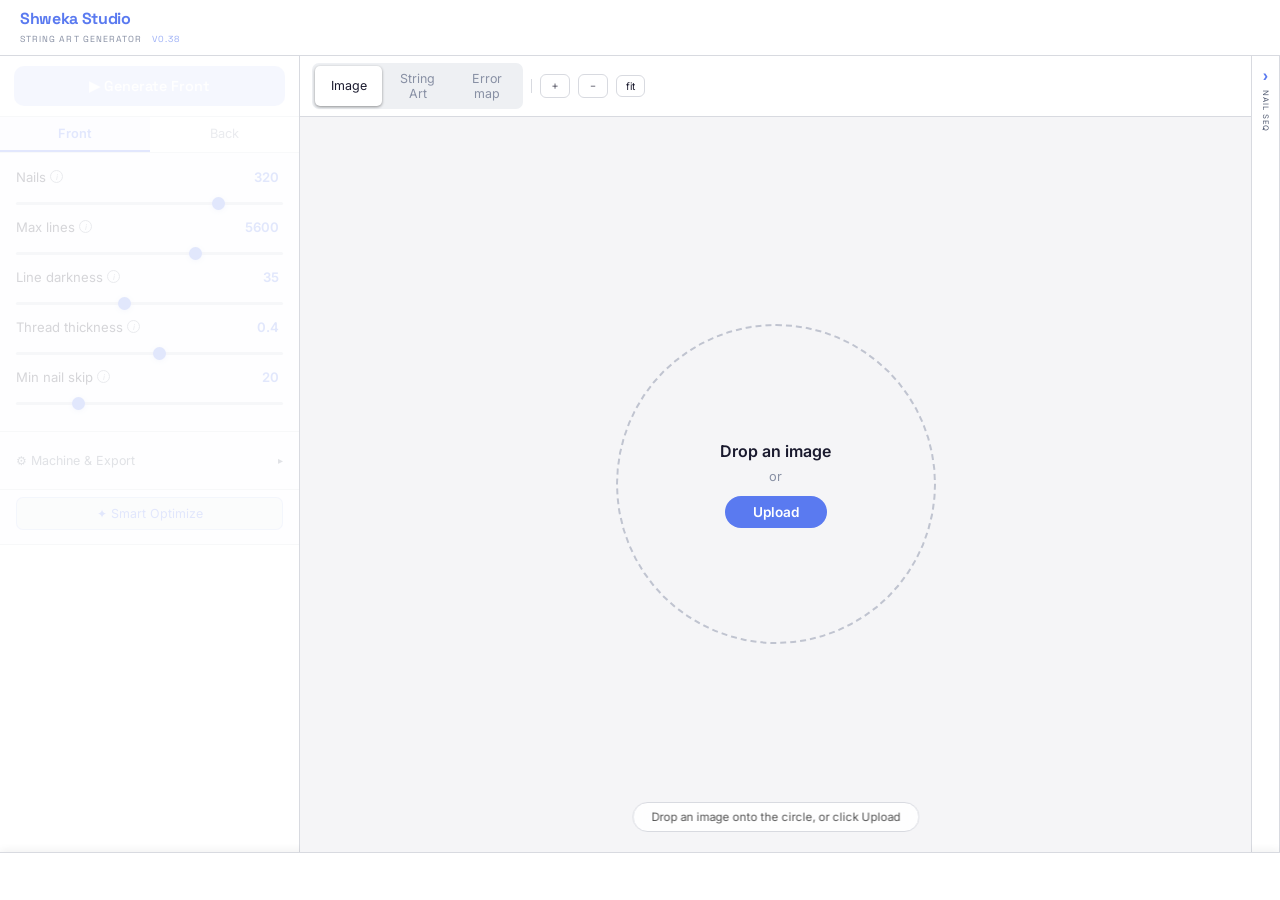
==== commit 6a39e0b7: "Add files via upload" ====
--- a/index.html
+++ b/index.html
@@ -3,7 +3,7 @@
 <head>
 <meta charset="UTF-8">
 <meta name="viewport" content="width=device-width, initial-scale=1.0, maximum-scale=1.0, user-scalable=no">
-<title>SA v0.36 · Shweka Studio</title>
+<title>SA v0.38 · Shweka Studio</title>
 <link href="https://fonts.googleapis.com/css2?family=Inter:wght@400;500;600;700&family=Space+Grotesk:wght@400;500;600;700&display=swap" rel="stylesheet">
 <style>
 :root{
@@ -240,6 +240,7 @@
   flex-shrink:0;
   box-shadow:0 -2px 8px rgba(0,0,0,.06);
 }
+body:not(.pb-ready) #playBar > * { visibility:hidden; }
 .pb-left{display:flex;align-items:center;gap:8px;flex-shrink:0;}
 .pb-center{flex:1;display:flex;align-items:center;}
 .pb-right{display:flex;align-items:center;gap:10px;flex-shrink:0;}
@@ -543,7 +544,7 @@
 body.view-image .panel-center { flex: 1; }
 /* toolbar always visible so tab buttons work */
 body.view-image .zoom-btns { display: none; } /* hide zoom buttons on image tab */
-body.view-image #playBar { display: none; } /* playbar only relevant on string art */
+/* playBar always visible for stable layout — contents hidden when not applicable */
 body.view-image .canvas-wrap { background: var(--bg); }
 
 /* ── IMAGE TAB: floating controls below circle ── */
@@ -630,7 +631,7 @@
   <div>
     <div class="logo">Shweka Studio</div>
     <span class="logo-sub">String Art Generator</span>
-    <span class="logo-sub" style="margin-left:6px;color:var(--accent);opacity:0.6;">v0.36</span>
+    <span class="logo-sub" style="margin-left:6px;color:var(--accent);opacity:0.6;">v0.38</span>
   </div>
 </header>
 <div class="main">
@@ -966,7 +967,7 @@
 </div><!-- /main -->
 
 <!-- ════ PLAYBACK BAR ════ -->
-<div id="playBar" style="display:none;">
+<div id="playBar">
   <div class="pb-left">
     <button class="pb-btn" id="pbPlay" onclick="pbTogglePlay()" title="Play">▶</button>
     <div class="pb-speed-wrap" id="pbSpeedWrap">
@@ -1116,7 +1117,8 @@
     if($('imgPreviewWrap')) $('imgPreviewWrap').style.display='none';
     if(G.done){
       $('ph').style.display='none';
-      render();
+      cvSvg.style.display='block';
+      requestAnimationFrame(()=>render());
     } else if(G.img){
       // Have image — auto-generate when switching to String Art tab
       $('phInner').innerHTML='<div class="ph-txt" style="font-size:.9rem">Generating...</div><div class="ph-hint">String Art</div>';
@@ -1129,7 +1131,7 @@
   } else {
     // Error map
     if($('imgPreviewWrap')) $('imgPreviewWrap').style.display='none';
-    if(G.done) render();
+    if(G.done){ cvRaster.style.display='block'; requestAnimationFrame(()=>render()); }
   }
 }
 
@@ -1451,7 +1453,8 @@
 
 function resetResult(){
   G.done=false;G.compareMode=false;G.zoom=1;
-  G.cache={greedy:null,back:null}; // invalidate cache on new image
+  G.cache={greedy:null,back:null};
+  document.body.classList.remove('pb-ready'); // invalidate cache on new image
   cvSvg.style.display='none';cvRaster.style.display='none';cvCmpSvg.style.display='none';
   $('cDiv').style.display='none';$('cHandle').style.display='none';
   $('cLblL').style.display='none';$('cLblR').style.display='none';
@@ -2018,14 +2021,15 @@
   cvRaster.style.display='none';cvCmpSvg.style.display='none';
   $('cDiv').style.display='none';$('cHandle').style.display='none';
   $('cLblL').style.display='none';$('cLblR').style.display='none';
-  if(window.innerWidth<=768) mobTab('result');
-  // Always defer render — let DOM settle after ph hide + cvSvg show
-  requestAnimationFrame(()=>requestAnimationFrame(()=>{
-    render();
-    // Also ensure playbar is visible (pbInit may have been blocked by CSS timing)
-    const pb=document.getElementById('playBar');
-    if(pb && G.done) pb.style.display='flex';
-  }));
+  // Force show result on both mobile and desktop
+  if(window.innerWidth<=768){
+    mobTab('result');
+  }
+  // Render after layout settles
+  cvSvg.style.display='block';
+  requestAnimationFrame(()=>render());
+  // Ensure playbar visible (inline style overrides CSS)
+  document.body.classList.add('pb-ready');
   // Re-enable per-algo button
   const _isBackF=G.algo==='back';
   const _btnIdF='btnGenGreedy';
@@ -2655,6 +2659,7 @@
   $('pbSlider').value = PB.total;
   $('pbCount').textContent = PB.total+' of '+PB.total+' lines';
   $('playBar').style.display='flex';
+  document.body.classList.add('pb-ready');
   // Show back view button only for back algo
   $('pbViewBtn').style.display = G.algo==='back'?'flex':'none';
   PB.backView=(G.algo==='back'); // Back algo defaults to flipped (back-of-board view)
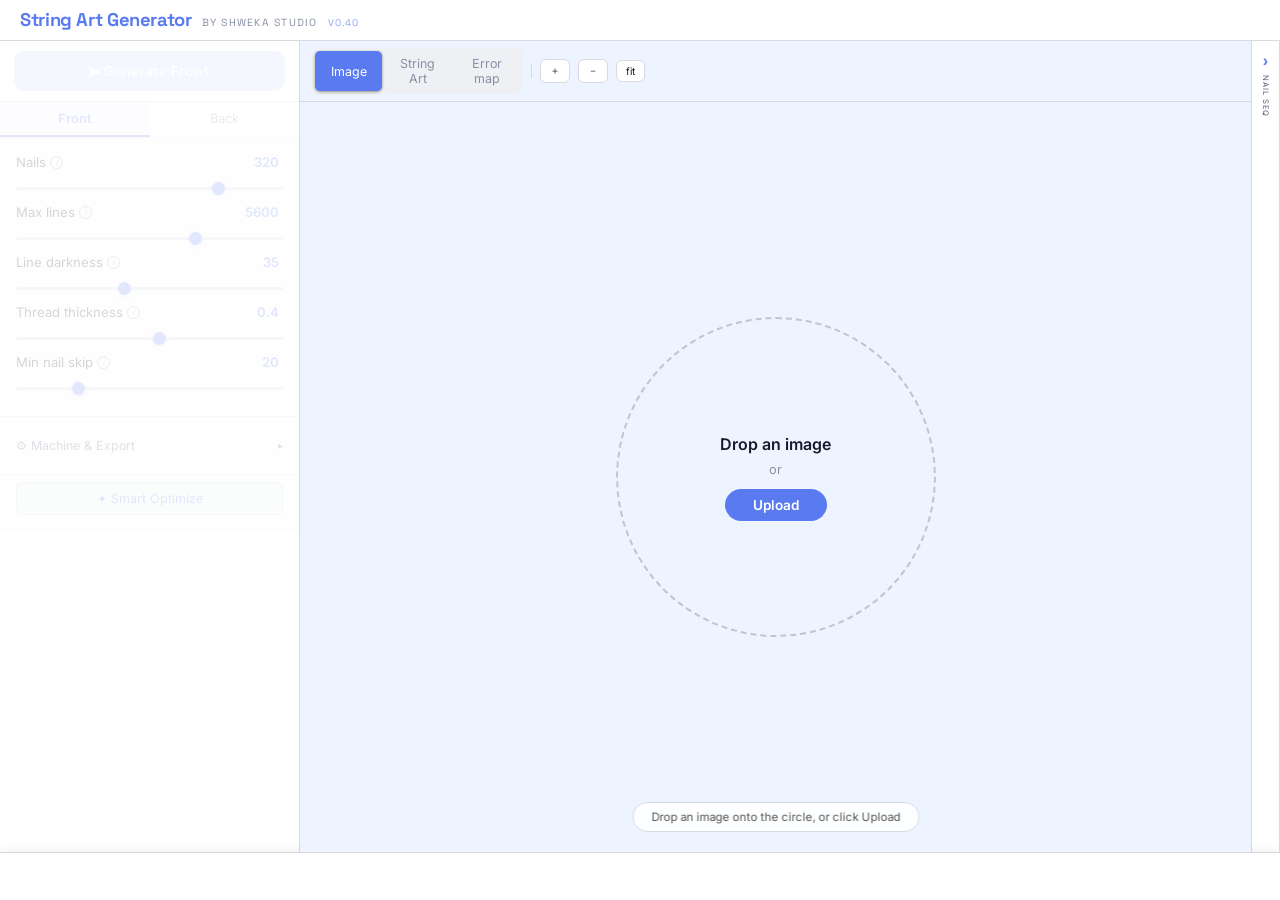
==== commit 070cd745: "Add files via upload" ====
--- a/index.html
+++ b/index.html
@@ -3,7 +3,7 @@
 <head>
 <meta charset="UTF-8">
 <meta name="viewport" content="width=device-width, initial-scale=1.0, maximum-scale=1.0, user-scalable=no">
-<title>SA v0.38 · Shweka Studio</title>
+<title>SA v0.40 · Shweka Studio</title>
 <link href="https://fonts.googleapis.com/css2?family=Inter:wght@400;500;600;700&family=Space+Grotesk:wght@400;500;600;700&display=swap" rel="stylesheet">
 <style>
 :root{
@@ -607,6 +607,7 @@
   pointer-events:none;opacity:0;transition:opacity .3s;
 }
 body.view-image .img-help-bar{ opacity:1; }
+body.view-result .img-help-bar{ opacity:1; }
 
 /* ── Upload button inside circle ── */
 .ph-upload-btn {
@@ -624,14 +625,56 @@
   pointer-events: auto;
 }
 .ph-upload-btn:hover { filter: brightness(1.12); }
+
+/* ── Tab background colors ── */
+body.view-image   { --tab-bg: #eef4ff; }
+body.view-result  { --tab-bg: #f0fff8; }
+body.view-error   { --tab-bg: #fff8ee; }
+body.view-image .panel-center { background: var(--tab-bg) !important; }
+body.view-result .panel-center { background: var(--tab-bg) !important; }
+body.view-error .panel-center { background: var(--tab-bg) !important; }
+body.view-image .canvas-wrap,
+body.view-result .canvas-wrap,
+body.view-error .canvas-wrap { background: var(--tab-bg) !important; }
+
+/* ── Big Generate button above circle ── */
+.big-gen-wrap {
+  display: none;
+  justify-content: center;
+  align-items: center;
+  padding: 14px 0 8px;
+  flex-shrink: 0;
+}
+body.view-image.has-image .big-gen-wrap { display: flex; }
+.btn-big-gen {
+  background: var(--accent);
+  color: #fff;
+  border: none;
+  border-radius: 50px;
+  font-family: 'Space Grotesk', sans-serif;
+  font-size: 1.05rem;
+  font-weight: 700;
+  letter-spacing: 0.02em;
+  padding: 14px 48px;
+  cursor: pointer;
+  box-shadow: 0 4px 18px rgba(90,122,240,0.35);
+  transition: transform .12s, box-shadow .12s, background .15s;
+}
+.btn-big-gen:hover { transform: translateY(-2px); box-shadow: 0 7px 24px rgba(90,122,240,0.45); }
+.btn-big-gen:active { transform: translateY(0); }
+
+/* Active tab button gets tab color */
+body.view-image   #vmO { background: #5a7af0; color: #fff; border-color: #5a7af0; }
+body.view-result  #vmR { background: #0a8f6e; color: #fff; border-color: #0a8f6e; }
+body.view-error   #vmE { background: #d97706; color: #fff; border-color: #d97706; }
 </style>
 </head>
 <body class="view-image">
 <header>
-  <div>
-    <div class="logo">Shweka Studio</div>
-    <span class="logo-sub">String Art Generator</span>
-    <span class="logo-sub" style="margin-left:6px;color:var(--accent);opacity:0.6;">v0.38</span>
+  <div style="display:flex;align-items:baseline;gap:10px;flex-wrap:nowrap;">
+    <div class="logo" style="font-size:1.15rem;white-space:nowrap;">String Art Generator</div>
+    <span class="logo-sub" style="font-size:0.65rem;white-space:nowrap;">by Shweka Studio</span>
+    <span class="logo-sub" style="font-size:0.6rem;color:var(--accent);opacity:0.7;white-space:nowrap;">v0.40</span>
   </div>
 </header>
 <div class="main">
@@ -893,6 +936,7 @@
       <button class="t-btn" id="tbBackView" onclick="pbToggleView()" style="display:none;color:var(--accent2);border-color:rgba(10,143,110,.3);">↺ Flip Plate</button>
     </div>
   </div>
+  <div class="big-gen-wrap"><button class="btn-big-gen" onclick="onBigGenerate()">▶ Generate</button></div>
   <div class="canvas-wrap" id="cWrap">
     <!-- Image tab: circle IS the upload/crop zone -->
     <div class="ph ph-upload" id="ph">
@@ -1115,10 +1159,11 @@
   } else if(v==='result'){
     // String Art tab: show result or placeholder
     if($('imgPreviewWrap')) $('imgPreviewWrap').style.display='none';
+    if($('imgHelpText')) $('imgHelpText').textContent='';
     if(G.done){
       $('ph').style.display='none';
       cvSvg.style.display='block';
-      requestAnimationFrame(()=>render());
+      render();
     } else if(G.img){
       // Have image — auto-generate when switching to String Art tab
       $('phInner').innerHTML='<div class="ph-txt" style="font-size:.9rem">Generating...</div><div class="ph-hint">String Art</div>';
@@ -1131,7 +1176,7 @@
   } else {
     // Error map
     if($('imgPreviewWrap')) $('imgPreviewWrap').style.display='none';
-    if(G.done){ cvRaster.style.display='block'; requestAnimationFrame(()=>render()); }
+    if(G.done){ cvRaster.style.display='block'; render(); }
   }
 }
 
@@ -1428,6 +1473,8 @@
 function loadFile(f){
   if(!f.type.startsWith('image/'))return;
   if(window.innerWidth<=768) mobTab('settings'); // show params on mobile after upload
+    document.body.classList.add('has-image');
+    updateHelpBar();
   const rd=new FileReader();
   rd.onload=e=>{
     const img=new Image();
@@ -1454,7 +1501,7 @@
 function resetResult(){
   G.done=false;G.compareMode=false;G.zoom=1;
   G.cache={greedy:null,back:null};
-  document.body.classList.remove('pb-ready'); // invalidate cache on new image
+  document.body.classList.remove('pb-ready'); document.body.classList.remove('has-image');
   cvSvg.style.display='none';cvRaster.style.display='none';cvCmpSvg.style.display='none';
   $('cDiv').style.display='none';$('cHandle').style.display='none';
   $('cLblL').style.display='none';$('cLblR').style.display='none';
@@ -1862,6 +1909,13 @@
     lbl.textContent='▶ Generate Front';
   }
 }
+
+function onBigGenerate(){
+  // Switch to result tab then trigger generation
+  setView('result');
+  if(!G.running) triggerGenerate();
+}
+
 function triggerGenerate(){
   if(!G.img) return;
   // Allow switching to Front while Back runs in background
@@ -1996,40 +2050,36 @@
     G._cacheKey=null;
   }
   prog(100,'Done!');
-  // Switch to String Art tab cleanly — set state directly, don't call setView (avoids race)
+  // ── Switch to String Art tab ──
   G.view='result';
   document.body.className=document.body.className.replace(/view-\S+/g,'').trim();
   document.body.classList.add('view-result');
   ['vmR','vmO','vmE'].forEach(id=>{const el=document.getElementById(id);if(el)el.classList.remove('on');});
   const vmR=document.getElementById('vmR'); if(vmR) vmR.classList.add('on');
-  const _pl=document.querySelector('.panel-left'); if(_pl) _pl.style.display='';
-  pbInit(); // initialise playback bar
-  if(window.innerWidth<=768) mobTab('result');
-  $('stl').textContent=result.length-1;$('stn').textContent=N;
+  // ── Hide image-tab elements ──
+  $('ph').style.display='none';
+  if($('imgPreviewWrap')) $('imgPreviewWrap').style.display='none';
+  cvRaster.style.display='none'; cvCmpSvg.style.display='none';
+  $('cDiv').style.display='none'; $('cHandle').style.display='none';
+  $('cLblL').style.display='none'; $('cLblR').style.display='none';
+  // ── Stats ──
+  $('stl').textContent=result.length-1; $('stn').textContent=N;
   $('stt').textContent=(ms/1000).toFixed(1);
   $('stm').textContent=Math.round((result.length-1)*0.64*0.3);
-  // statSec/expSec inside panels now
-  // Show score
   $('scoreBox').style.display='block';
   $('scoreVal').textContent=sc+'%';
   $('scoreDelta').textContent='accuracy vs original';
   $('emptyMsg').style.display='none';
-  if(G.showSeq){$('nw').style.display='block';renderNailPanel(result);}
-  $('ph').style.display='none';
-  if($('imgPreviewWrap')) $('imgPreviewWrap').style.display='none';
+  if(G.showSeq){$('nw').style.display='block'; renderNailPanel(result);}
   if($('algoTitleOverlay')){$('algoTitleOverlay').style.display='block';$('algoTitleOverlay').textContent=(G.algo==='back'?'Back Allowed':'Front (Greedy)')+' · '+((G.nails?G.nails.length:0)-1)+' lines';}
-  cvRaster.style.display='none';cvCmpSvg.style.display='none';
-  $('cDiv').style.display='none';$('cHandle').style.display='none';
-  $('cLblL').style.display='none';$('cLblR').style.display='none';
-  // Force show result on both mobile and desktop
-  if(window.innerWidth<=768){
-    mobTab('result');
-  }
-  // Render after layout settles
+  // ── Init playback bar ──
+  pbInit();
+  document.body.classList.add('pb-ready');
+  // ── Mobile: switch panel ──
+  if(window.innerWidth<=768) mobTab('result');
+  // ── RENDER: one clean synchronous call, no RAF races ──
   cvSvg.style.display='block';
-  requestAnimationFrame(()=>render());
-  // Ensure playbar visible (inline style overrides CSS)
-  document.body.classList.add('pb-ready');
+  render();
   // Re-enable per-algo button
   const _isBackF=G.algo==='back';
   const _btnIdF='btnGenGreedy';
@@ -2619,7 +2669,7 @@
 // ══════════════════════════════════════════
 //  PLAYBACK BAR
 // ══════════════════════════════════════════
-const PB={
+var PB={
   playing:false,
   frame:null,
   pos:0,
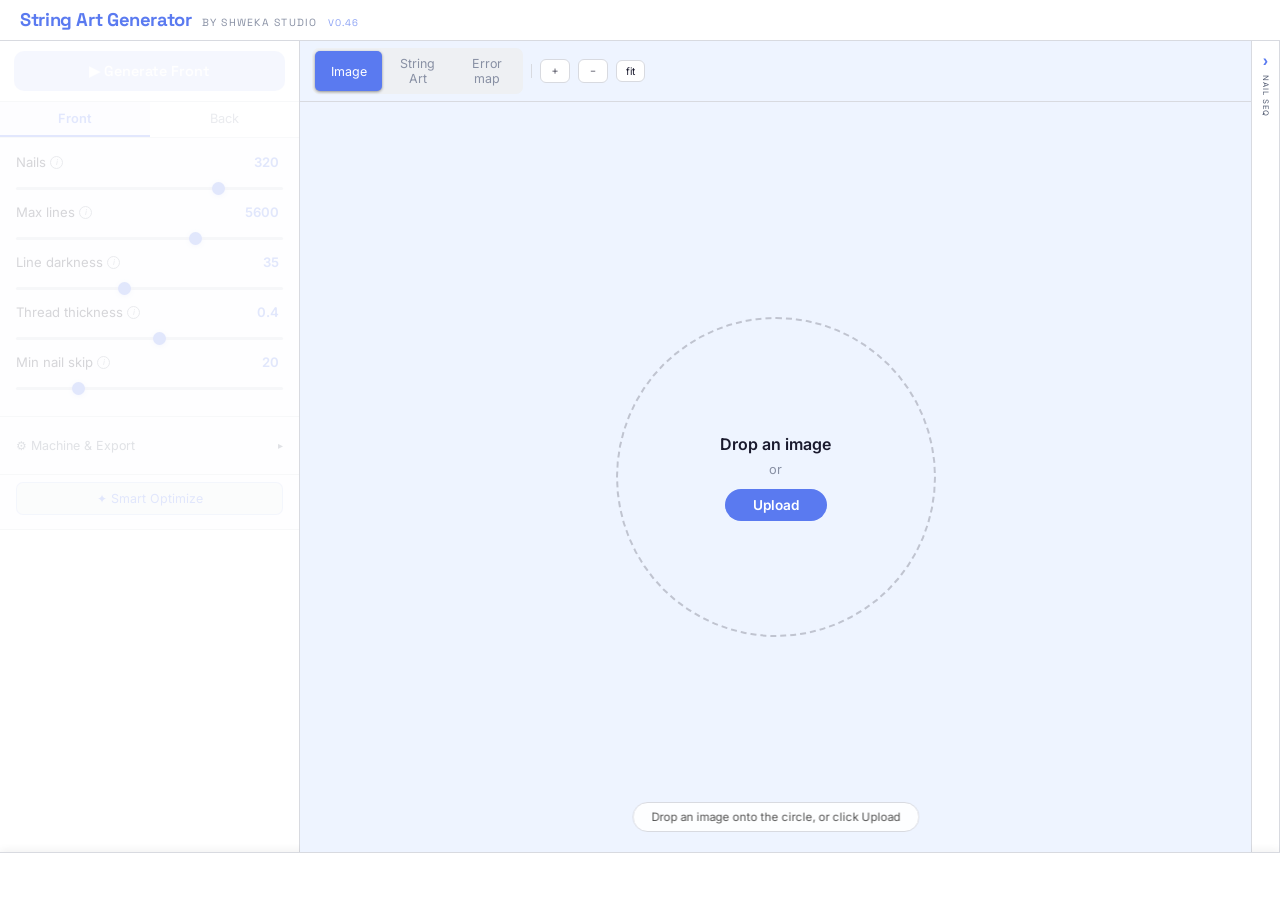
==== commit f3985ed5: "Add files via upload" ====
--- a/index.html
+++ b/index.html
@@ -3,7 +3,7 @@
 <head>
 <meta charset="UTF-8">
 <meta name="viewport" content="width=device-width, initial-scale=1.0, maximum-scale=1.0, user-scalable=no">
-<title>SA v0.40 · Shweka Studio</title>
+<title>SA v0.46 · Shweka Studio</title>
 <link href="https://fonts.googleapis.com/css2?family=Inter:wght@400;500;600;700&family=Space+Grotesk:wght@400;500;600;700&display=swap" rel="stylesheet">
 <style>
 :root{
@@ -674,7 +674,7 @@
   <div style="display:flex;align-items:baseline;gap:10px;flex-wrap:nowrap;">
     <div class="logo" style="font-size:1.15rem;white-space:nowrap;">String Art Generator</div>
     <span class="logo-sub" style="font-size:0.65rem;white-space:nowrap;">by Shweka Studio</span>
-    <span class="logo-sub" style="font-size:0.6rem;color:var(--accent);opacity:0.7;white-space:nowrap;">v0.40</span>
+    <span class="logo-sub" style="font-size:0.6rem;color:var(--accent);opacity:0.7;white-space:nowrap;">v0.46</span>
   </div>
 </header>
 <div class="main">
@@ -929,9 +929,9 @@
     </div>
     <div class="zoom-btns" style="display:flex;align-items:center;gap:8px;">
       <div class="t-sep"></div>
-      <button class="t-btn" id="bZI">＋</button>
-      <button class="t-btn" id="bZO">－</button>
-      <button class="t-btn" id="bZR">fit</button>
+      <button class="t-btn" id="bZI" onclick="zoomIn()">＋</button>
+      <button class="t-btn" id="bZO" onclick="zoomOut()">－</button>
+      <button class="t-btn" id="bZR" onclick="zoomFit()">fit</button>
       <div class="t-sep" id="backViewSep" style="display:none"></div>
       <button class="t-btn" id="tbBackView" onclick="pbToggleView()" style="display:none;color:var(--accent2);border-color:rgba(10,143,110,.3);">↺ Flip Plate</button>
     </div>
@@ -947,7 +947,7 @@
       </div>
     </div>
     <!-- Image preview circle: shown on Image tab after upload -->
-    <div class="img-preview-wrap" id="imgPreviewWrap" style="display:none;">
+    <div class="img-preview-wrap" id="imgPreviewWrap" style="display:none;" ondblclick="document.getElementById('fi').click()">
       <canvas id="imgPreviewCanvas" class="img-preview-canvas"></canvas>
       <div class="img-preview-ring"></div>
       <!-- Hover overlay: click to open crop (Image tab) -->
@@ -1058,6 +1058,16 @@
 <canvas id="off" style="display:none"></canvas>
 
 <script>
+// Playback state — declared first so pbInit() can always access it
+var PB={
+  playing:false,
+  frame:null,
+  pos:0,
+  total:0,
+  backView:false, // updated per-algo in pbInit
+  lastTime:0,
+  speed:1,          // current speed multiplier (1–200)
+};
 // ══════════════════════════
 //  STATE
 // ══════════════════════════
@@ -1143,6 +1153,8 @@
 
 
   if(v==='image'){
+    // Sync: if coming from result/error, match circle size to SVG size
+    if(prev==='result'||prev==='error') syncZoomToCircle();
     // Image tab: show upload circle or image preview
     cvSvg.style.display='none'; cvRaster.style.display='none';
     // Restore upload placeholder content
@@ -1157,6 +1169,8 @@
     }
     if($('algoTitleOverlay')) $('algoTitleOverlay').style.display='none';
   } else if(v==='result'){
+    // Sync: if coming from image, match SVG zoom to circle size
+    if(prev==='image') syncCircleToZoom();
     // String Art tab: show result or placeholder
     if($('imgPreviewWrap')) $('imgPreviewWrap').style.display='none';
     if($('imgHelpText')) $('imgHelpText').textContent='';
@@ -1175,6 +1189,7 @@
     }
   } else {
     // Error map
+    if(prev==='image') syncCircleToZoom();
     if($('imgPreviewWrap')) $('imgPreviewWrap').style.display='none';
     if(G.done){ cvRaster.style.display='block'; render(); }
   }
@@ -1332,33 +1347,36 @@
   if(G.view==='image') $('fi').click();
 });
 
-// ── Scroll to zoom on image tab ──
+// ── Scroll to zoom — image tab: crop/resize; result/error: zoom SVG ──
 let _zoomHintTimer=null;
 cWrapEl.addEventListener('wheel',e=>{
-  if(G.view!=='image') return;
   e.preventDefault();
-  const wrap=$('imgPreviewWrap');
-  const ph=$('ph');
-  // Detect if cursor is inside the circle
-  const circleEl = (G.img && wrap && wrap.style.display!=='none') ? wrap : ph;
-  const rect = circleEl.getBoundingClientRect();
-  const cx=rect.left+rect.width/2, cy=rect.top+rect.height/2;
-  const dist=Math.sqrt((e.clientX-cx)**2+(e.clientY-cy)**2);
-  const radius=rect.width/2;
-  if(dist<=radius && G.img){
-    // Inside circle: crop zoom
-    const delta = e.deltaY < 0 ? 0.1 : -0.1;
-    G.cropZoom = Math.max(0.5, Math.min(5, G.cropZoom + delta));
-    if($('cropZoom')) $('cropZoom').value = G.cropZoom;
-    showZoomHint();
-    showImgPreview();
-  } else {
-    // Outside circle: resize the circle
-    const factor = e.deltaY < 0 ? 1.08 : 0.92;
-    const maxSz = Math.min(cWrapEl.clientWidth, cWrapEl.clientHeight) - 40;
-    G.circleSize = Math.max(120, Math.min(maxSz, G.circleSize * factor));
-    applyCircleSize();
-    showSizeHint();
+  if(G.view==='image'){
+    const wrap=$('imgPreviewWrap');
+    const ph=$('ph');
+    const circleEl = (G.img && wrap && wrap.style.display!=='none') ? wrap : ph;
+    const rect = circleEl.getBoundingClientRect();
+    const cx=rect.left+rect.width/2, cy=rect.top+rect.height/2;
+    const dist=Math.sqrt((e.clientX-cx)**2+(e.clientY-cy)**2);
+    const radius=rect.width/2;
+    if(dist<=radius && G.img){
+      const delta = e.deltaY < 0 ? 0.1 : -0.1;
+      G.cropZoom = Math.max(0.5, Math.min(5, G.cropZoom + delta));
+      if($('cropZoom')) $('cropZoom').value = G.cropZoom;
+      showZoomHint();
+      showImgPreview();
+    } else {
+      const factor = e.deltaY < 0 ? 1.08 : 0.92;
+      const maxSz = Math.min(cWrapEl.clientWidth, cWrapEl.clientHeight) - 40;
+      G.circleSize = Math.max(120, Math.min(maxSz, G.circleSize * factor));
+      applyCircleSize();
+      showSizeHint();
+    }
+  } else if(G.done){
+    // Result / error tab: scroll zooms the SVG
+    const factor = e.deltaY < 0 ? 1.15 : 1/1.15;
+    const newZ = Math.max(0.25, Math.min(4, G.zoom * factor));
+    if(newZ !== G.zoom){ G.zoom = newZ; applyZoom(); }
   }
 },{passive:false});
 
@@ -1416,7 +1434,7 @@
   const el=$('imgHelpText');
   if(!el) return;
   if(G.img){
-    el.innerHTML='<b>Scroll inside</b> to crop &nbsp;·&nbsp; <b>Scroll outside</b> to resize &nbsp;·&nbsp; <b>Drag</b> to pan &nbsp;·&nbsp; Drop or <b>Upload</b> to replace';
+    el.innerHTML='<b>Scroll inside</b> to crop &nbsp;·&nbsp; <b>Scroll outside</b> to resize &nbsp;·&nbsp; <b>Drag</b> to pan &nbsp;·&nbsp; <b>Double-click</b> to change image';
   } else {
     el.innerHTML='Drop an image onto the circle, or click <b>Upload</b>';
   }
@@ -1911,9 +1929,57 @@
 }
 
 function onBigGenerate(){
-  // Switch to result tab then trigger generation
-  setView('result');
+  if(!G.img) return;
   if(!G.running) triggerGenerate();
+  // finishGen will switch to result tab when done
+}
+
+
+// ══ UNIFIED ZOOM — works on all tabs ══
+function zoomIn(){
+  if(G.view==='image'){
+    const maxSz=Math.min(cWrapEl.clientWidth,cWrapEl.clientHeight)-40;
+    G.circleSize=Math.min(maxSz, Math.round(G.circleSize*1.25));
+    applyCircleSize(); showSizeHint();
+  } else {
+    G.zoom=Math.min(4,G.zoom*1.25); applyZoom();
+  }
+}
+function zoomOut(){
+  if(G.view==='image'){
+    G.circleSize=Math.max(120, Math.round(G.circleSize/1.25));
+    applyCircleSize(); showSizeHint();
+  } else {
+    G.zoom=Math.max(0.25,G.zoom/1.25); applyZoom();
+  }
+}
+function zoomFit(){
+  if(G.view==='image'){
+    const maxSz=Math.min(cWrapEl.clientWidth,cWrapEl.clientHeight)-40;
+    G.circleSize=maxSz; applyCircleSize(); showSizeHint();
+  } else {
+    G.zoom=1; applyZoom();
+  }
+}
+
+// Sync circle size ↔ SVG zoom when switching tabs
+// so the visual circle always appears the same size
+function syncZoomToCircle(){
+  // Called when leaving result/error tab → going to image tab
+  // Read current SVG size and set G.circleSize to match
+  const svgW = cvSvg.getAttribute('width');
+  if(svgW) G.circleSize = parseInt(svgW);
+  else {
+    const maxSz=Math.min(cWrapEl.clientWidth,cWrapEl.clientHeight)-40;
+    G.circleSize = Math.round(maxSz * G.zoom);
+  }
+}
+function syncCircleToZoom(){
+  // Called when leaving image tab → going to result/error tab
+  // Set G.zoom so SVG renders at same size as circle was
+  const maxSz=Math.min(cWrapEl.clientWidth,cWrapEl.clientHeight)-32;
+  if(maxSz>0 && G.circleSize>0) G.zoom=Math.min(4,Math.max(0.1,G.circleSize/maxSz));
+  else G.zoom=1;
 }
 
 function triggerGenerate(){
@@ -2072,14 +2138,13 @@
   $('emptyMsg').style.display='none';
   if(G.showSeq){$('nw').style.display='block'; renderNailPanel(result);}
   if($('algoTitleOverlay')){$('algoTitleOverlay').style.display='block';$('algoTitleOverlay').textContent=(G.algo==='back'?'Back Allowed':'Front (Greedy)')+' · '+((G.nails?G.nails.length:0)-1)+' lines';}
-  // ── Init playback bar ──
-  pbInit();
-  document.body.classList.add('pb-ready');
   // ── Mobile: switch panel ──
   if(window.innerWidth<=768) mobTab('result');
-  // ── RENDER: one clean synchronous call, no RAF races ──
+  // ── RENDER first — must happen before pbInit so a crash there can't block it ──
   cvSvg.style.display='block';
   render();
+  // ── Init playback bar ──
+  try { pbInit(); document.body.classList.add('pb-ready'); } catch(e) { console.warn('pbInit:', e); }
   // Re-enable per-algo button
   const _isBackF=G.algo==='back';
   const _btnIdF='btnGenGreedy';
@@ -2669,15 +2734,6 @@
 // ══════════════════════════════════════════
 //  PLAYBACK BAR
 // ══════════════════════════════════════════
-var PB={
-  playing:false,
-  frame:null,
-  pos:0,
-  total:0,
-  backView:false, // updated per-algo in pbInit
-  lastTime:0,
-  speed:1,          // current speed multiplier (1–200)
-};
 
 function pbToggleSpeedPopup(){
   $('pbSpeedPopup').classList.toggle('open');
@@ -2889,9 +2945,7 @@
   if(G.compareMode){renderCompare();return;}
   render(); // render() handles all views uniformly
 }
-$('bZI').addEventListener('click',()=>{const z=Math.min(1,G.zoom*1.25);if(z!==G.zoom){G.zoom=z;applyZoom();}});
-$('bZO').addEventListener('click',()=>{const z=Math.max(0.25,G.zoom/1.25);if(z!==G.zoom){G.zoom=z;applyZoom();}});
-$('bZR').addEventListener('click',()=>{G.zoom=1;applyZoom();});
+// zoom buttons now use inline onclick
 
 // Redraw on window resize (e.g. maximizing the window)
 let _resizeTimer;
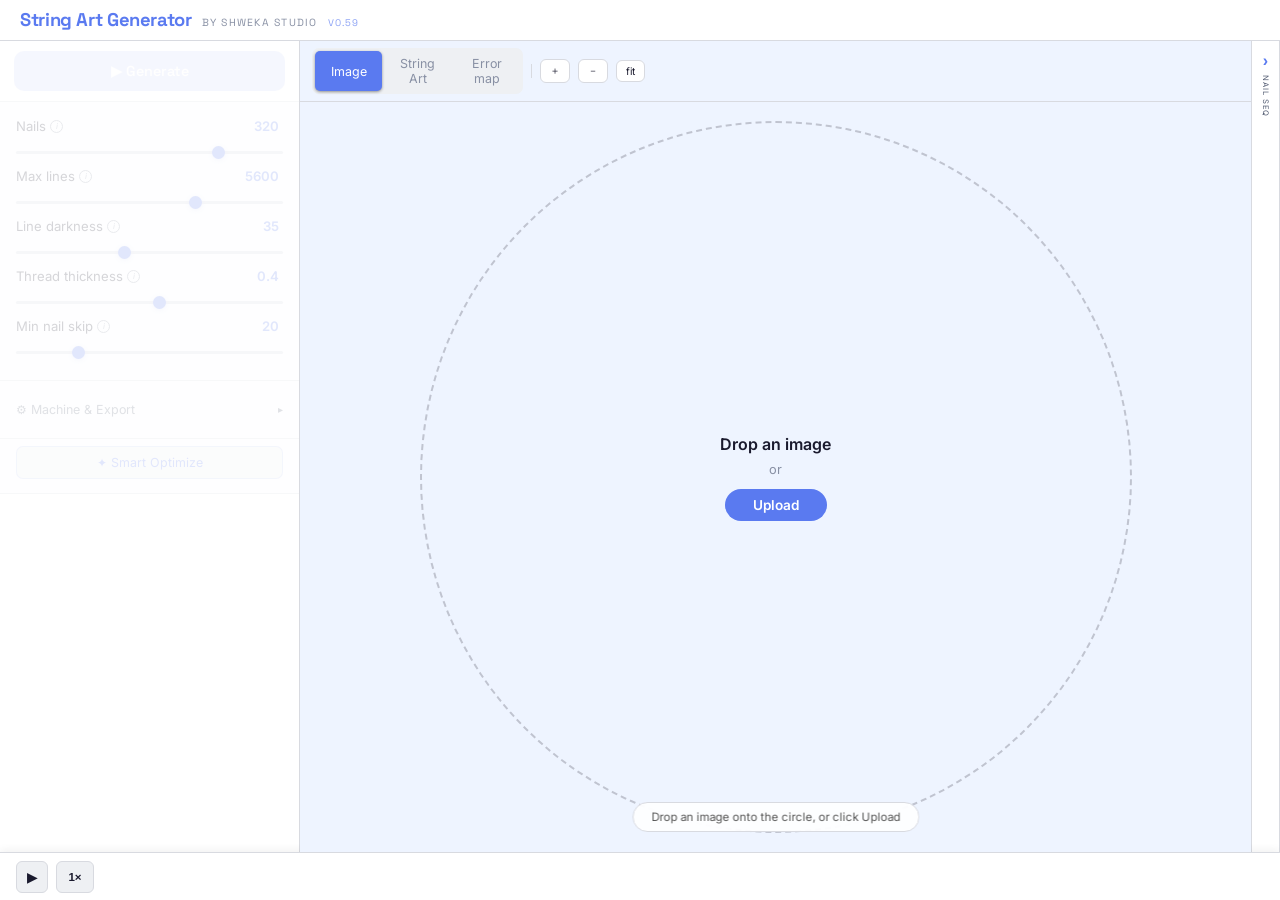
==== commit a3c22250: "Add files via upload" ====
--- a/index.html
+++ b/index.html
@@ -3,7 +3,7 @@
 <head>
 <meta charset="UTF-8">
 <meta name="viewport" content="width=device-width, initial-scale=1.0, maximum-scale=1.0, user-scalable=no">
-<title>SA v0.46 · Shweka Studio</title>
+<title>SA v0.59 · Shweka Studio</title>
 <link href="https://fonts.googleapis.com/css2?family=Inter:wght@400;500;600;700&family=Space+Grotesk:wght@400;500;600;700&display=swap" rel="stylesheet">
 <style>
 :root{
@@ -200,36 +200,12 @@
   body{height:100dvh;}
   header{padding:8px 14px;}
   .logo{font-size:.85rem;}
-  .main{flex-direction:column;overflow:hidden;}
-  .mob-tabs{display:flex;}
-  .mob-camera-btn{display:flex;}
   .toolbar{padding:6px 10px;}
   .canvas-wrap{padding:8px;}
   .section{padding:10px 14px;}
-  .mob-tabs{
-    flex-shrink:0;background:var(--surface);border-bottom:1px solid var(--border);border-top:none;height:48px;box-shadow:0 2px 8px rgba(0,0,0,.06);
-  }
-  .mob-tab{
-    flex:1;display:flex;flex-direction:column;align-items:center;justify-content:center;
-    gap:3px;background:none;border:none;color:var(--mid);cursor:pointer;
-    font-family:'Inter',sans-serif;font-size:.55rem;letter-spacing:.05em;transition:color .15s;
-  }
-  .mob-tab svg{width:20px;height:20px;stroke:currentColor;fill:none;stroke-width:1.8;stroke-linecap:round;stroke-linejoin:round;}
-  .mob-tab.active{color:var(--accent);}
-  .mob-camera-btn{
-    align-items:center;justify-content:center;gap:6px;
-    width:100%;margin-top:8px;padding:9px;
-    background:var(--surface2);border:1.5px dashed var(--border);
-    border-radius:8px;color:var(--text);font-family:'Inter',sans-serif;font-size:.7rem;cursor:pointer;
-  }
-  .mob-camera-btn:active{background:rgba(232,255,71,.06);border-color:var(--accent);}
-}
-
-/* Panel hiding only when JS confirms mobile (body.is-mobile) */
-body.is-mobile .panel-left{width:100%!important;min-width:0!important;border-right:none!important;border-bottom:1px solid var(--border);display:none;flex-direction:column;overflow-y:auto;flex-shrink:0;max-height:calc(100dvh - 110px);}
-body.is-mobile .panel-center{display:none;flex:1;min-height:0;}
-body.is-mobile .seq-drawer{display:none!important;}
-body.is-mobile .mob-active{display:flex!important;}
+}
+
+/* Panel hiding only when JS confirms mobile (body.is-mobile) — REMOVED, layout is unified */
 
 
 /* ════ PLAYBACK BAR ════ */
@@ -667,6 +643,11 @@
 body.view-image   #vmO { background: #5a7af0; color: #fff; border-color: #5a7af0; }
 body.view-result  #vmR { background: #0a8f6e; color: #fff; border-color: #0a8f6e; }
 body.view-error   #vmE { background: #d97706; color: #fff; border-color: #d97706; }
+
+/* ── WIND TAB ── */
+#cvWind{cursor:pointer;}
+#cvWind:active{opacity:0.92;}
+body.view-wind #vmW{background:#e85d00;color:#fff;border-color:#e85d00;}
 </style>
 </head>
 <body class="view-image">
@@ -674,26 +655,12 @@
   <div style="display:flex;align-items:baseline;gap:10px;flex-wrap:nowrap;">
     <div class="logo" style="font-size:1.15rem;white-space:nowrap;">String Art Generator</div>
     <span class="logo-sub" style="font-size:0.65rem;white-space:nowrap;">by Shweka Studio</span>
-    <span class="logo-sub" style="font-size:0.6rem;color:var(--accent);opacity:0.7;white-space:nowrap;">v0.46</span>
+    <span class="logo-sub" style="font-size:0.6rem;color:var(--accent);opacity:0.7;white-space:nowrap;">v0.59</span>
   </div>
 </header>
 <div class="main">
 
 <!-- ── MOBILE TOP TABS ── -->
-<nav class="mob-tabs" id="mobTabs">
-  <button class="mob-tab active" id="mtSettings" onclick="mobTab('settings')">
-    <svg viewBox="0 0 24 24"><circle cx="12" cy="12" r="3"/><path d="M19.4 15a1.65 1.65 0 0 0 .33 1.82l.06.06a2 2 0 0 1-2.83 2.83l-.06-.06a1.65 1.65 0 0 0-1.82-.33 1.65 1.65 0 0 0-1 1.51V21a2 2 0 0 1-4 0v-.09A1.65 1.65 0 0 0 9 19.4a1.65 1.65 0 0 0-1.82.33l-.06.06a2 2 0 0 1-2.83-2.83l.06-.06A1.65 1.65 0 0 0 4.68 15a1.65 1.65 0 0 0-1.51-1H3a2 2 0 0 1 0-4h.09A1.65 1.65 0 0 0 4.6 9a1.65 1.65 0 0 0-.33-1.82l-.06-.06a2 2 0 0 1 2.83-2.83l.06.06A1.65 1.65 0 0 0 9 4.68a1.65 1.65 0 0 0 1-1.51V3a2 2 0 0 1 4 0v.09a1.65 1.65 0 0 0 1 1.51 1.65 1.65 0 0 0 1.82-.33l.06-.06a2 2 0 0 1 2.83 2.83l-.06.06A1.65 1.65 0 0 0 19.4 9a1.65 1.65 0 0 0 1.51 1H21a2 2 0 0 1 0 4h-.09a1.65 1.65 0 0 0-1.51 1z"/></svg>
-    Settings
-  </button>
-  <button class="mob-tab" id="mtResult" onclick="mobTab('result')">
-    <svg viewBox="0 0 24 24"><circle cx="12" cy="12" r="10"/><circle cx="12" cy="12" r="6"/><circle cx="12" cy="12" r="2"/></svg>
-    Result
-  </button>
-  <button class="mob-tab" id="mtSequence" onclick="mobTab('sequence')">
-    <svg viewBox="0 0 24 24"><line x1="8" y1="6" x2="21" y2="6"/><line x1="8" y1="12" x2="21" y2="12"/><line x1="8" y1="18" x2="21" y2="18"/><line x1="3" y1="6" x2="3.01" y2="6"/><line x1="3" y1="12" x2="3.01" y2="12"/><line x1="3" y1="18" x2="3.01" y2="18"/></svg>
-    Sequence
-  </button>
-</nav>
 
 <!-- ════ LEFT ════ -->
 <div class="panel panel-left">
@@ -702,7 +669,7 @@
   <!-- GENERATE BUTTON (above tabs, unified) -->
   <div class="section section-gen-top" id="genTopSec">
     <button class="btn-gen btn-gen-unified" id="btnGenGreedy" disabled onclick="triggerFromBtn()">
-      <div id="btnInGreedy">▶ Generate Front</div>
+      <div id="btnInGreedy">▶ Generate</div>
     </button>
     <div class="prog-wrap" id="pwGreedy" style="display:none;">
       <div class="prog-bg"><div class="prog-fill" id="pfGreedy"></div></div>
@@ -710,8 +677,8 @@
     </div>
   </div>
 
-  <!-- ALGO TABS -->
-  <div class="algo-tabs" id="algoTabBar">
+  <!-- ALGO TABS (hidden) -->
+  <div class="algo-tabs" id="algoTabBar" style="display:none;">
     <button class="algo-tab active-front" id="algoTabGreedy" onclick="setAlgo('greedy')">Front</button>
     <button class="algo-tab" id="algoTabBack" onclick="setAlgo('back')">Back</button>
   </div>
@@ -926,6 +893,7 @@
       <button class="ds-btn on" id="vmO" onclick="setView('image')">Image</button>
       <button class="ds-btn" id="vmR" onclick="setView('result')">String Art</button>
       <button class="ds-btn" id="vmE" onclick="setView('error')">Error map</button>
+      <button class="ds-btn" id="vmW" onclick="setView('wind')" style="display:none">🧵 Wind</button>
     </div>
     <div class="zoom-btns" style="display:flex;align-items:center;gap:8px;">
       <div class="t-sep"></div>
@@ -976,13 +944,22 @@
         ↩ Reset
       </button>
     </div>
-    <!-- Algo title overlay: shown after generate -->
-    <div class="algo-title-overlay" id="algoTitleOverlay" style="display:none;"></div>
+    <!-- Wind tab overlay -->
+    <!-- Wind nail number display -->
+    <div id="windNailNum" style="display:none;position:absolute;left:50%;top:50%;transform:translate(-50%,-50%);font-family:'Space Grotesk',sans-serif;font-size:clamp(2.5rem,8vw,5rem);font-weight:700;color:#fff;text-shadow:0 2px 16px rgba(0,0,0,.7),0 0 40px rgba(0,0,0,.4);pointer-events:none;z-index:10;line-height:1;text-align:center;"></div>
+    <div id="windStepInfo" style="display:none;position:absolute;left:50%;bottom:18%;transform:translateX(-50%);font-family:'Inter',sans-serif;font-size:0.75rem;color:rgba(255,255,255,0.8);text-shadow:0 1px 6px rgba(0,0,0,.6);pointer-events:none;z-index:10;white-space:nowrap;background:rgba(0,0,0,0.35);padding:4px 10px;border-radius:20px;"></div>
+    <div id="windTapHint" style="display:none;position:absolute;left:50%;top:18%;transform:translateX(-50%);font-family:'Inter',sans-serif;font-size:0.7rem;color:rgba(255,255,255,0.6);text-shadow:0 1px 4px rgba(0,0,0,.5);pointer-events:none;z-index:10;white-space:nowrap;">tap circle to advance</div>
+    <!-- Wind nav buttons -->
+    <div id="windNav" style="display:none;position:absolute;bottom:14%;left:50%;transform:translateX(-50%);z-index:12;gap:12px;align-items:center;">
+      <button onclick="event.stopPropagation();windBack()" style="font-size:1.1rem;padding:12px 24px;border-radius:30px;border:none;background:rgba(0,0,0,0.5);color:#fff;cursor:pointer;font-family:inherit;min-width:90px;box-shadow:0 2px 12px rgba(0,0,0,.25);">◀ Back</button>
+      <button onclick="event.stopPropagation();windAdvance()" style="font-size:1.1rem;padding:12px 24px;border-radius:30px;border:none;background:rgba(220,40,40,0.9);color:#fff;cursor:pointer;font-family:inherit;min-width:90px;box-shadow:0 2px 12px rgba(180,20,20,.4);">Next ▶</button>
+    </div>
     <!-- Inner container gets explicit pixel size set by JS so overflow:auto actually scrolls -->
     <div id="cvInner">
     <!-- Main display: SVG for result view (vector), canvas for original/error views -->
     <svg id="cvSvg" xmlns="http://www.w3.org/2000/svg" style="display:none;border-radius:50%;box-shadow:0 4px 32px rgba(0,0,0,.18);"></svg>
     <canvas id="cvRaster" style="display:none;border-radius:50%;box-shadow:0 4px 32px rgba(0,0,0,.18);"></canvas>
+    <svg id="cvWind" xmlns="http://www.w3.org/2000/svg" style="display:none;border-radius:50%;box-shadow:0 4px 32px rgba(0,0,0,.18);cursor:pointer;"></svg>
     </div>
     <!-- Compare overlay SVG (radon side) -->
     <svg id="cvCmpSvg" xmlns="http://www.w3.org/2000/svg" style="display:none;position:absolute;border-radius:50%;pointer-events:none;"></svg>
@@ -1147,19 +1124,25 @@
   G.view=v;
   document.body.className=document.body.className.replace(/view-\S+/g,'').trim();
   document.body.classList.add('view-'+v);
-  ['vmR','vmO','vmE'].forEach(id=>$(id).classList.remove('on'));
-  ({result:'vmR',image:'vmO',error:'vmE'})[v] && $(({result:'vmR',image:'vmO',error:'vmE'})[v]).classList.add('on');
-  // panel-left always stays visible (same width on all tabs)
-
+  ['vmR','vmO','vmE','vmW'].forEach(id=>{if($(id))$(id).classList.remove('on');});
+  ({result:'vmR',image:'vmO',error:'vmE',wind:'vmW'})[v] && $(({result:'vmR',image:'vmO',error:'vmE',wind:'vmW'})[v]).classList.add('on');
+
+  // Always hide all canvases first, then re-show what's needed
+  cvSvg.style.display='none';
+  cvRaster.style.display='none';
+  if($('cvWind')) $('cvWind').style.display='none';
+  if($('windNailNum')) $('windNailNum').style.display='none';
+  if($('windStepInfo')) $('windStepInfo').style.display='none';
+  if($('windTapHint')) $('windTapHint').style.display='none';
+  if($('windNav')) $('windNav').style.display='none';
+  // Restore play/speed controls (hidden only in wind mode)
+  if($('pbPlay')) $('pbPlay').style.visibility='visible';
+  if($('pbSpeedWrap')) $('pbSpeedWrap').style.visibility='visible';
 
   if(v==='image'){
-    // Sync: if coming from result/error, match circle size to SVG size
-    if(prev==='result'||prev==='error') syncZoomToCircle();
-    // Image tab: show upload circle or image preview
-    cvSvg.style.display='none'; cvRaster.style.display='none';
-    // Restore upload placeholder content
+    if(prev==='result'||prev==='error'||prev==='wind') syncZoomToCircle();
     if($('phInner')) $('phInner').innerHTML='<div class="ph-txt">Drop an image</div><div class="ph-hint">or</div><button class="ph-upload-btn" onclick="event.stopPropagation();document.getElementById(\'fi\').click()">Upload</button>';
-    applyCircleSize(); // restore persisted circle size
+    applyCircleSize();
     if(G.img){
       $('ph').style.display='none';
       showImgPreview();
@@ -1168,18 +1151,23 @@
       if($('imgPreviewWrap')) $('imgPreviewWrap').style.display='none';
     }
     if($('algoTitleOverlay')) $('algoTitleOverlay').style.display='none';
+
   } else if(v==='result'){
-    // Sync: if coming from image, match SVG zoom to circle size
     if(prev==='image') syncCircleToZoom();
-    // String Art tab: show result or placeholder
-    if($('imgPreviewWrap')) $('imgPreviewWrap').style.display='none';
     if($('imgHelpText')) $('imgHelpText').textContent='';
-    if(G.done){
+    if(G.done && prev==='image'){
+      if(G.img && $('imgPreviewWrap')){
+        const maxSz=Math.min(cWrapEl.clientWidth,cWrapEl.clientHeight)-40;
+        const sz=Math.round(maxSz*G.zoom);
+        $('imgPreviewWrap').style.width=sz+'px';
+        $('imgPreviewWrap').style.height=sz+'px';
+      }
+      if(!G.running) triggerGenerate();
+    } else if(G.done){
       $('ph').style.display='none';
       cvSvg.style.display='block';
       render();
     } else if(G.img){
-      // Have image — auto-generate when switching to String Art tab
       $('phInner').innerHTML='<div class="ph-txt" style="font-size:.9rem">Generating...</div><div class="ph-hint">String Art</div>';
       $('ph').style.display='flex';
       if(!G.running) triggerGenerate();
@@ -1187,6 +1175,21 @@
       $('phInner').innerHTML='<div class="ph-txt" style="font-size:.9rem">Upload an image first</div><div class="ph-hint">Switch to the Image tab</div>';
       $('ph').style.display='flex';
     }
+
+  } else if(v==='wind'){
+    if($('imgPreviewWrap')) $('imgPreviewWrap').style.display='none';
+    $('ph').style.display='none';
+    if($('pbPlay')) $('pbPlay').style.visibility='hidden';
+    if($('pbSpeedWrap')) $('pbSpeedWrap').style.visibility='hidden';
+    if(G.done){
+      if($('cvWind')) $('cvWind').style.display='block';
+      if($('windNailNum')) $('windNailNum').style.display='block';
+      if($('windStepInfo')) $('windStepInfo').style.display='block';
+      if($('windTapHint')) $('windTapHint').style.display='block';
+      if($('windNav')) $('windNav').style.display='flex';
+      windInit();
+    }
+
   } else {
     // Error map
     if(prev==='image') syncCircleToZoom();
@@ -1412,7 +1415,7 @@
 window.addEventListener('mousemove',e=>{
   if(!_panActive) return;
   if(!G.img) return;
-  const previewSz = Math.min($('cWrap').clientWidth,$('cWrap').clientHeight)-32 || 300;
+  const previewSz = Math.min($('cWrap').clientWidth,$('cWrap').clientHeight)-40 || 300;
   // cropOffX/Y are fractions (same space as crop modal, which divides by 380)
   // Here we divide by previewSz so panning feels 1:1 with the displayed circle
   G.cropOffX = _panOX + (e.clientX-_panSX)/previewSz;
@@ -1490,7 +1493,7 @@
 
 function loadFile(f){
   if(!f.type.startsWith('image/'))return;
-  if(window.innerWidth<=768) mobTab('settings'); // show params on mobile after upload
+
     document.body.classList.add('has-image');
     updateHelpBar();
   const rd=new FileReader();
@@ -1571,7 +1574,7 @@
 // ══ CROP MODAL ══
 let cDrag=false,cSX=0,cSY=0,cOX=0,cOY=0;
 const cropCont=$('cropCont');
-$('cropPrevWrap').addEventListener('click',()=>{if(G.img)openCrop();});
+if($('cropPrevWrap'))$('cropPrevWrap').addEventListener('click',()=>{if(G.img)openCrop();});
 function openCrop(){renderCropCanvas();$('cropZoom').value=G.cropZoom;$('cropZV').textContent=G.cropZoom.toFixed(1)+'×';$('cropModal').classList.add('open');}
 $('btnCC').addEventListener('click',()=>$('cropModal').classList.remove('open'));
 $('btnCA').addEventListener('click',()=>{$('cropModal').classList.remove('open');updateBothThumbs();showImgPreview();resetResult();scheduleAutoGen();});
@@ -1920,11 +1923,11 @@
   if(isBack){
     btn.style.background='var(--accent2)';
     btn.style.color='#fff';
-    lbl.textContent='▶ Generate Back';
+    lbl.textContent='▶ Generate';
   } else {
     btn.style.background='';
     btn.style.color='';
-    lbl.textContent='▶ Generate Front';
+    lbl.textContent='▶ Generate';
   }
 }
 
@@ -1977,7 +1980,7 @@
 function syncCircleToZoom(){
   // Called when leaving image tab → going to result/error tab
   // Set G.zoom so SVG renders at same size as circle was
-  const maxSz=Math.min(cWrapEl.clientWidth,cWrapEl.clientHeight)-32;
+  const maxSz=Math.min(cWrapEl.clientWidth,cWrapEl.clientHeight)-40;
   if(maxSz>0 && G.circleSize>0) G.zoom=Math.min(4,Math.max(0.1,G.circleSize/maxSz));
   else G.zoom=1;
 }
@@ -2041,7 +2044,7 @@
         G.cache['back']={key:_key,result,err,img,nails,N,sz,sc,lc};
         // Update Back tab button
         if($('btnGenGreedy')){$('btnGenGreedy').disabled=false;$('btnGenGreedy').classList.remove('pulsing');}
-        if($('btnInGreedy')) $('btnInGreedy').innerHTML=G.algo==='back'?'▶ Generate Back':'▶ Generate Front';
+        if($('btnInGreedy')) $('btnInGreedy').innerHTML='▶ Generate';
         if($('pwBack')) setTimeout(()=>$('pwBack').style.display='none',1500);
         // Update Back stats
         if($('statSecBack')) $('statSecBack').style.display='block';
@@ -2139,7 +2142,7 @@
   if(G.showSeq){$('nw').style.display='block'; renderNailPanel(result);}
   if($('algoTitleOverlay')){$('algoTitleOverlay').style.display='block';$('algoTitleOverlay').textContent=(G.algo==='back'?'Back Allowed':'Front (Greedy)')+' · '+((G.nails?G.nails.length:0)-1)+' lines';}
   // ── Mobile: switch panel ──
-  if(window.innerWidth<=768) mobTab('result');
+
   // ── RENDER first — must happen before pbInit so a crash there can't block it ──
   cvSvg.style.display='block';
   render();
@@ -2151,7 +2154,7 @@
   const _btnInIdF='btnInGreedy';
   const _pwIdF=_isBackF?'pwBack':'pwGreedy';
   if($(_btnIdF)){$(_btnIdF).disabled=false;$(_btnIdF).classList.remove('pulsing');}
-  if($(_btnInIdF)) $(_btnInIdF).innerHTML=_isBackF?'▶ Generate Back':'▶ Generate Front';
+  if($(_btnInIdF)) $(_btnInIdF).innerHTML=_isBackF?'▶ Generate':'▶ Generate';
   setTimeout(()=>{ if($(_pwIdF)) $(_pwIdF).style.display='none'; },2000);
   // Per-algo stats
   const _statId=_isBackF?'statSecBack':'statSecGreedy';
@@ -2169,6 +2172,7 @@
   if($('btnRefine')) $('btnRefine').style.display='block';
   updateProdTime();
   setTimeout(()=>{ if($('pw')) $('pw').style.display='none'; },2000);
+  showWindTab();
 }
 
 // ══ ITERATIVE REFINEMENT ══
@@ -2362,7 +2366,7 @@
   // Get actual display size of the SVG element
   const thickPx=parseFloat($('st').value);
   // Use BASE (zoom=1) display size for thickness — keeps lines same visual weight at all zoom levels
-  const baseSz=Math.min($('cWrap').clientWidth, $('cWrap').clientHeight)-32;
+  const baseSz=Math.min($('cWrap').clientWidth, $('cWrap').clientHeight)-40;
   const thickVB=Math.min(0.4, thickPx*(SZ/Math.max(200,baseSz)));
 
   const col=G.color;
@@ -2395,7 +2399,7 @@
 
 function applySvgSize(svgEl, zoom){
   const wrap=$('cWrap');
-  const maxSz=Math.min(wrap.clientWidth, wrap.clientHeight)-32;
+  const maxSz=Math.min(wrap.clientWidth, wrap.clientHeight)-40;
   const sz=Math.min(maxSz, Math.round(maxSz*zoom)); // never exceed fit size
   svgEl.setAttribute('width',sz);
   svgEl.setAttribute('height',sz);
@@ -2411,7 +2415,7 @@
 function render(){
   if(!G.done||G.compareMode)return;
   const sz=G.imgSz;
-  const baseDisplaySz=Math.round(Math.min($('cWrap').clientWidth,$('cWrap').clientHeight)-32);
+  const baseDisplaySz=Math.round(Math.min($('cWrap').clientWidth,$('cWrap').clientHeight)-40);
   const displaySz=Math.round(baseDisplaySz*G.zoom);
 
   if(G.view==='result'){
@@ -2424,7 +2428,7 @@
     // Raster views: original photo or error map
     cvSvg.style.display='none';
     const wrap=$('cWrap');
-    const maxSz=Math.min(wrap.clientWidth,wrap.clientHeight)-32;
+    const maxSz=Math.min(wrap.clientWidth,wrap.clientHeight)-40;
     const displaySz=Math.min(maxSz, Math.round(maxSz*G.zoom));
     const rasterSz=Math.min(4000,displaySz);
     cvRaster.width=rasterSz;cvRaster.height=rasterSz;
@@ -2607,7 +2611,7 @@
 
 // ══ EXPORT ══
 $('ePNG').addEventListener('click',()=>{
-  if(!G.done)return;
+  if(!G.nails||G.nails.length<2)return;
   // Render to a fresh canvas at high res for export
   const SZ=1200,sz=G.imgSz,sc=SZ/sz;
   const ec=document.createElement('canvas');ec.width=SZ;ec.height=SZ;
@@ -2626,7 +2630,7 @@
   const a=document.createElement('a');a.download='shweka-string-art.png';a.href=ec.toDataURL();a.click();
 });
 $('eSVG').addEventListener('click',()=>{
-  if(!G.done)return;
+  if(!G.nails||G.nails.length<2)return;
   const np=G.nailPos,list=G.nails,SZ=SVG_SZ,sc=SZ/G.imgSz;
   const thick=parseFloat($('st').value),col=G.color;
   const d=buildSvgLines(list,np,G.imgSz);
@@ -2641,7 +2645,7 @@
   a.href=URL.createObjectURL(new Blob([svg],{type:'image/svg+xml'}));a.click();
 });
 $('eTXT').addEventListener('click',()=>{
-  if(!G.done)return;
+  if(!G.nails||G.nails.length<2)return;
   const N=parseInt($('sn').value);
   const isBack = G.algo==='back';
   const seqStr = isBack
@@ -2780,6 +2784,7 @@
 }
 
 function pbScrub(val){
+  if(G.view==='wind'){ WD.pos=+val; windRender(); return; }
   if(PB.playing) pbPause();
   PB.pos=val;
   $('pbCount').textContent=val+' of '+PB.total+' lines';
@@ -2845,7 +2850,7 @@
   const nails=G.nailPos, sz=G.imgSz;
   const SZ=SVG_SZ, sc=SZ/sz;
   const thickPx=parseFloat($('st').value);
-  const baseSz=Math.min($('cWrap').clientWidth,$('cWrap').clientHeight)-32;
+  const baseSz=Math.min($('cWrap').clientWidth,$('cWrap').clientHeight)-40;
   const thickVB=Math.min(0.4, thickPx*(SZ/Math.max(200,baseSz)));
   const col=G.color;
   const [r,g,b]=hexRgb(col);
@@ -2942,8 +2947,9 @@
 
 function applyZoom(){
   if(!G.done)return;
+  if(G.view==='wind'){windRender();return;}
   if(G.compareMode){renderCompare();return;}
-  render(); // render() handles all views uniformly
+  render();
 }
 // zoom buttons now use inline onclick
 
@@ -2953,7 +2959,8 @@
   clearTimeout(_resizeTimer);
   _resizeTimer=setTimeout(()=>{
     if(G.done){
-      if(G.compareMode)renderCompare();
+      if(G.view==='wind') windRender();
+      else if(G.compareMode)renderCompare();
       else render();
     }
   },150);
@@ -3025,49 +3032,146 @@
 }
 
 // ── MOBILE TABS ──
-function mobTab(tab){
-  if(window.innerWidth>768) return; // desktop: don't touch layout
-  // Update tab button styles
-  ['settings','result','sequence'].forEach(t=>{
-    const btn=document.getElementById('mt'+t.charAt(0).toUpperCase()+t.slice(1));
-    if(btn) btn.classList.toggle('active', t===tab);
-  });
-  // Show/hide panels
-  const left=document.querySelector('.panel-left');
-  const center=document.querySelector('.panel-center');
-  const right=document.querySelector('.seq-drawer') || document.querySelector('.panel.panel-right');
-  left.classList.remove('mob-active');
-  center.classList.remove('mob-active');
-  right.classList.remove('mob-active');
-  if(tab==='settings') left.classList.add('mob-active');
-  if(tab==='result'){
-    center.classList.add('mob-active');
-    if(G.done) requestAnimationFrame(()=>requestAnimationFrame(()=>{
-      if(G.compareMode) renderCompare(); else render();
-    }));
-  }
-  if(tab==='sequence') right.classList.add('mob-active');
-}
-
-// Init mobile: show result panel by default
-function initMobile(){
-  const isMob = window.innerWidth<=768;
-  document.body.classList.toggle('is-mobile', isMob);
-  if(isMob) mobTab('settings');
-}
+function mobTab(tab){ /* mobile tab bar removed — unified layout */ }
+
+// No mobile init needed — layout is the same on all screen sizes
+function initMobile(){}
 window.addEventListener('resize',()=>{
-  const isMob = window.innerWidth<=768;
-  document.body.classList.toggle('is-mobile', isMob);
-  if(!isMob){
-    // Restore desktop — remove mob-active classes
-    document.querySelector('.panel-left').classList.remove('mob-active');
-    document.querySelector('.panel-center').classList.remove('mob-active');
-    if(document.querySelector('.panel.panel-right')) document.querySelector('.panel.panel-right').classList.remove('mob-active');
-  } else {
-    mobTab('result');
-  }
+  // unified layout — just re-render on resize if done
 });
 initMobile();
+
+// ══════════════════════════════════════════
+//  WIND TAB
+//  Tap-to-advance hand-winding guide.
+//  Uses G.nails + G.nailPos from current result.
+// ══════════════════════════════════════════
+const WD = { pos: 0 }; // current step (0 = no strings drawn yet)
+
+function windInit(){
+  if(!G.nails||G.nails.length<2) return;
+  WD.pos = 0;
+  // Reset scrubber so it doesn't show old playback position
+  const total = G.nails.length-1;
+  if($('pbSlider')){ $('pbSlider').max=total; $('pbSlider').value=0; }
+  if($('pbCount')) $('pbCount').textContent = '0 of '+total+' lines';
+  // defer so display:block has taken effect before we read clientWidth
+  requestAnimationFrame(()=>requestAnimationFrame(windRender));
+}
+
+function windBack(){
+  if(WD.pos > 0) WD.pos--;
+  windRender();
+}
+
+function windAdvance(){
+  if(!G.nails||G.nails.length<2) return;
+  const total = G.nails.length-1;
+  if(WD.pos < total) WD.pos++;
+  windRender();
+}
+
+function windRender(){
+  if(!G.nails||!G.nailPos) return;
+  const cvWind = $('cvWind');
+  if(!cvWind) return;
+
+  const nails = G.nailPos, sz = G.imgSz;
+  const SZ = SVG_SZ, sc = SZ/sz;
+  const total = G.nails.length-1;
+  const n = WD.pos;
+
+  // Size exactly like the result SVG
+  applySvgSize(cvWind, G.zoom);
+  const maxSz = Math.min($('cWrap').clientWidth, $('cWrap').clientHeight)-40;
+  cvWind.setAttribute('viewBox', `0 0 ${SZ} ${SZ}`);
+
+  // Build past strings (dim)
+  const thickPx = parseFloat($('st').value);
+  const thickVB = Math.min(0.4, thickPx*(SZ/Math.max(200,maxSz)));
+  const col = G.color;
+  const [r,g,b] = hexRgb(col);
+  const opacity = Math.min(0.85, Math.max(0.06, 750/Math.max(1,total))).toFixed(3);
+
+  let pastLines = '';
+  for(let i=0; i<n-1; i++){
+    const ai=G.nails[i], bi=G.nails[i+1];
+    if(bi===undefined) break;
+    pastLines += `M${(nails[ai].x*sc).toFixed(2)},${(nails[ai].y*sc).toFixed(2)}L${(nails[bi].x*sc).toFixed(2)},${(nails[bi].y*sc).toFixed(2)}`;
+  }
+
+  // Current string = red, thicker
+  let currentLine = '';
+  if(n >= 1){
+    const ai=G.nails[n-1], bi=G.nails[n];
+    if(bi!==undefined){
+      currentLine = `<path d="M${(nails[ai].x*sc).toFixed(2)},${(nails[ai].y*sc).toFixed(2)}L${(nails[bi].x*sc).toFixed(2)},${(nails[bi].y*sc).toFixed(2)}" fill="none" stroke="rgba(220,40,40,0.95)" stroke-width="${(thickVB*2.5).toFixed(3)}" stroke-linecap="round"/>`;
+    }
+  }
+
+  // Nail dots
+  let nailDots = '';
+  nails.forEach(nail=>{
+    nailDots += `<circle cx="${(nail.x*sc).toFixed(1)}" cy="${(nail.y*sc).toFixed(1)}" r="2.2" fill="rgba(0,0,0,0.25)"/>`;
+  });
+  // Highlight current nail and next nail
+  if(n >= 1 && G.nails[n]!==undefined){
+    const cur = nails[G.nails[n]];
+    nailDots += `<circle cx="${(cur.x*sc).toFixed(1)}" cy="${(cur.y*sc).toFixed(1)}" r="5" fill="rgba(220,40,40,0.9)" stroke="#fff" stroke-width="1.5"/>`;
+  }
+
+  cvWind.innerHTML =
+    `<defs><clipPath id="cpWind"><circle cx="${SZ/2}" cy="${SZ/2}" r="${SZ/2-1}"/></clipPath></defs>`+
+    `<circle cx="${SZ/2}" cy="${SZ/2}" r="${SZ/2}" fill="#ffffff"/>`+
+    `<g clip-path="url(#cpWind)">`+
+      (pastLines ? `<path d="${pastLines}" fill="none" stroke="rgba(${r},${g},${b},${opacity})" stroke-width="${thickVB.toFixed(3)}" stroke-linecap="round"/>` : '')+
+      currentLine+
+      nailDots+
+    `</g>`+
+    `<circle cx="${SZ/2}" cy="${SZ/2}" r="${SZ/2-1}" fill="none" stroke="rgba(0,0,0,0.1)" stroke-width="1.5"/>`;
+
+  // Update scrubber
+  const slider = $('pbSlider');
+  if(slider){ slider.max = total; slider.value = n; }
+  if($('pbCount')) $('pbCount').textContent = n + ' of ' + total + ' lines';
+
+  // Big nail number — show next nail to go to
+  const nextNail = G.nails[n]; // next nail to wrap to
+  const numEl = $('windNailNum');
+  if(numEl){
+    if(n < total && nextNail !== undefined){
+      numEl.textContent = nextNail;
+      numEl.style.display = 'block';
+    } else if(n >= total){
+      numEl.textContent = '✓';
+      numEl.style.display = 'block';
+    } else {
+      numEl.textContent = G.nails[0]; // show starting nail
+      numEl.style.display = 'block';
+    }
+  }
+
+  // Step info
+  const infoEl = $('windStepInfo');
+  if(infoEl) infoEl.textContent = `Step ${n} / ${total}`;
+}
+
+// Tap/click on wind SVG → advance (delegated from cWrap so it works regardless of display state at load)
+$('cWrap').addEventListener('click', e=>{
+  if(G.view!=='wind') return;
+  windAdvance();
+});
+$('cWrap').addEventListener('touchend', e=>{
+  if(G.view!=='wind') return;
+  e.preventDefault();
+  windAdvance();
+}, {passive:false});
+
+// Show Wind tab after generation
+function showWindTab(){
+  const btn = $('vmW');
+  if(btn) btn.style.display = '';
+}
 
 // ── CAMERA / FILE PICKER ──
 function openCamera(){
@@ -3078,14 +3182,11 @@
   input.capture='user'; // front camera (selfie); change to 'environment' for back
   input.onchange=e=>{
     if(e.target.files&&e.target.files[0]){
-      // Reuse existing file handler
-      document.getElementById('fi').files; // just for reference
       loadFile(e.target.files[0]);
     }
   };
   input.click();
 }
-
 </script>
 </body>
 </html>
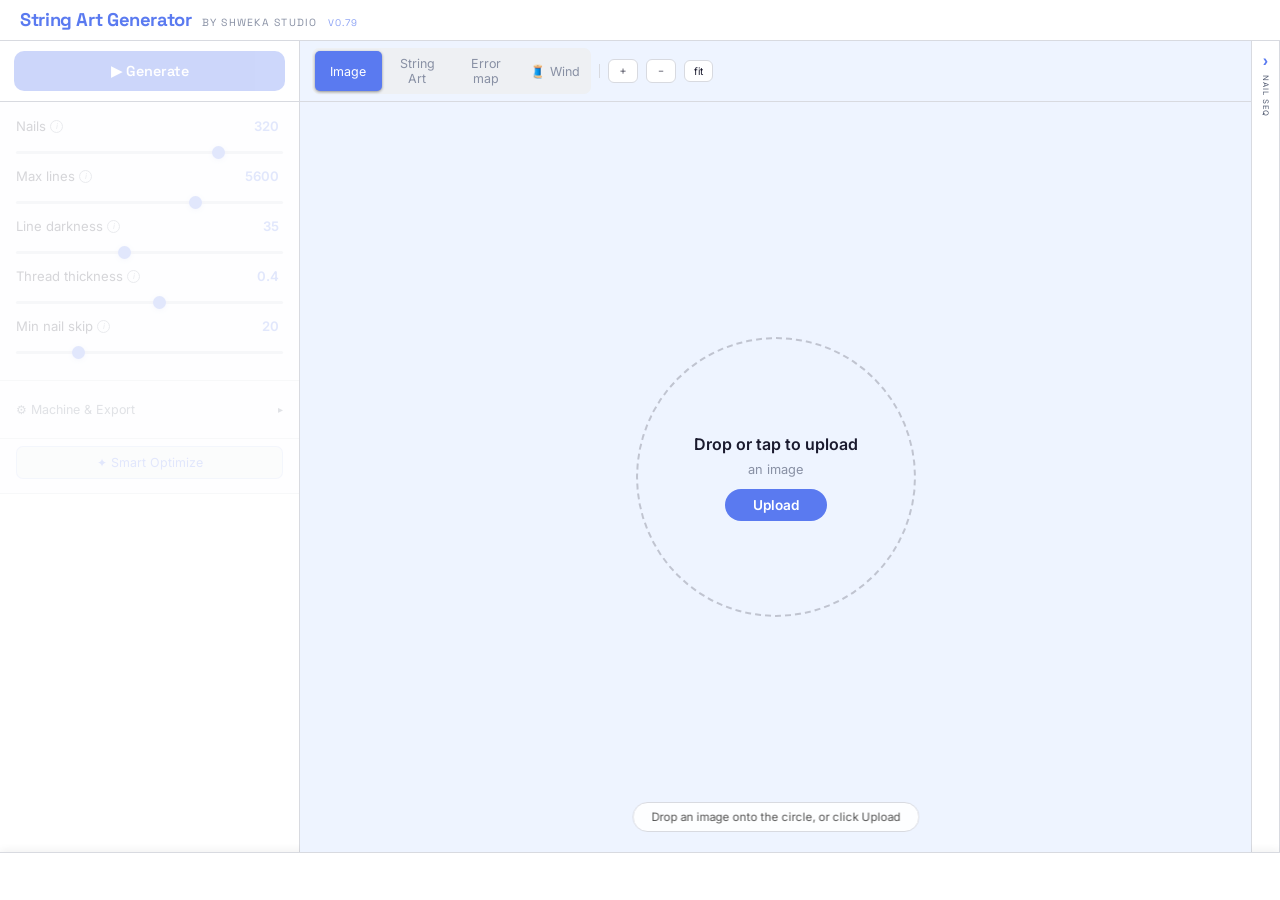
==== commit 047dbef6: "Add files via upload" ====
--- a/index.html
+++ b/index.html
@@ -3,7 +3,8 @@
 <head>
 <meta charset="UTF-8">
 <meta name="viewport" content="width=device-width, initial-scale=1.0, maximum-scale=1.0, user-scalable=no">
-<title>SA v0.59 · Shweka Studio</title>
+<title>SA v0.79 · Shweka Studio</title>
+<link rel="icon" href="data:image/svg+xml,<svg xmlns='http://www.w3.org/2000/svg' viewBox='0 0 100 100'><text y='.9em' font-size='90'>🧵</text></svg>">
 <link href="https://fonts.googleapis.com/css2?family=Inter:wght@400;500;600;700&family=Space+Grotesk:wght@400;500;600;700&display=swap" rel="stylesheet">
 <style>
 :root{
@@ -16,10 +17,10 @@
 header{padding:10px 20px;border-bottom:1px solid var(--border);display:flex;align-items:center;gap:12px;flex-shrink:0;background:var(--surface);}
 .logo{font-family:'Space Grotesk',sans-serif;font-weight:700;font-size:1rem;color:var(--accent);letter-spacing:-0.02em;line-height:1.1;}
 .logo-sub{font-family:'Space Grotesk',sans-serif;font-size:0.55rem;font-weight:400;color:var(--dim);letter-spacing:0.12em;text-transform:uppercase;}
-.main{display:flex;flex:1;overflow:hidden;}
+.main{display:flex;flex:1;overflow:hidden;min-height:0;}
 
 .panel{display:flex;flex-direction:column;}
-.panel-left{width:300px;min-width:300px;background:var(--surface);border-right:1px solid var(--border);overflow-y:auto;overflow-x:hidden;}
+.panel-left{width:300px;min-width:300px;background:var(--surface);border-right:1px solid var(--border);overflow-y:auto;overflow-x:hidden;min-height:0;}
 
 .section{padding:14px 16px;border-bottom:1px solid var(--border);}
 .sec-title{font-family:'Space Grotesk',sans-serif;font-size:0.7rem;font-weight:600;letter-spacing:0.06em;text-transform:uppercase;color:var(--mid);margin-bottom:9px;}
@@ -152,21 +153,21 @@
 .mi-unit{font-size:.74rem;color:var(--dim);width:22px;}
 
 /* CENTER */
-.panel-center{flex:1;display:flex;flex-direction:column;background:var(--surface);overflow:hidden;min-width:0;}
+.panel-center{flex:1;display:flex;flex-direction:column;background:var(--surface);overflow:hidden;min-width:0;min-height:0;}
 .toolbar{padding:7px 12px;border-bottom:1px solid var(--border);display:flex;align-items:center;gap:8px;flex-shrink:0;}
 .t-sep{width:1px;height:14px;background:var(--border);}
 .t-btn{padding:4px 9px;background:var(--surface);border:1px solid var(--border);border-radius:6px;color:var(--text);font-family:'Inter',sans-serif;font-size:.64rem;cursor:pointer;transition:all .15s;}
 .t-btn:hover{border-color:var(--accent);color:var(--accent);background:rgba(90,122,240,.05);}
-.canvas-wrap{flex:1;overflow:hidden;position:relative;background:#e4e6eb;display:flex;align-items:center;justify-content:center;}
-#cvInner{display:flex;align-items:center;justify-content:center;width:100%;height:100%;}
-#cvInner svg, #cvInner canvas{display:block;flex-shrink:0;}
+.canvas-wrap{flex:1;overflow:hidden;position:relative;background:#e4e6eb;min-height:0;}
+#cvInner{position:absolute;inset:0;display:flex;align-items:center;justify-content:center;pointer-events:none;}
+#cvInner svg, #cvInner canvas{display:block;flex-shrink:0;pointer-events:auto;}
 #cvSvg,#cvRaster{max-width:min(calc(100vw - 530px),calc(100vh - 96px));max-height:min(calc(100vw - 530px),calc(100vh - 96px));width:auto;height:auto;}
 #cvCmpSvg{position:absolute;border-radius:50%;display:none;pointer-events:none;}
 .cmp-div{position:absolute;width:2px;background:var(--accent);display:none;pointer-events:none;box-shadow:0 0 8px rgba(90,122,240,.4);}
 .cmp-handle{position:absolute;width:28px;height:28px;border-radius:50%;background:var(--accent);display:none;cursor:ew-resize;z-index:6;box-shadow:0 2px 8px rgba(0,0,0,.5);transform:translate(-50%,-50%);}
 .cmp-lbl{position:absolute;font-size:.57rem;color:rgba(0,0,0,.6);background:rgba(255,255,255,.85);padding:2px 7px;border-radius:4px;pointer-events:none;display:none;z-index:5;font-weight:600;}
-.ph{position:absolute;top:50%;left:50%;transform:translate(-50%,-50%);display:flex;flex-direction:column;align-items:center;justify-content:center;gap:11px;color:#999;font-size:.7rem;text-align:center;pointer-events:none;}
-.ph.ph-upload{pointer-events:auto;}
+.ph{position:absolute;top:50%;left:50%;transform:translate(-50%,-50%);display:flex;flex-direction:column;align-items:center;justify-content:center;gap:11px;color:#999;font-size:.7rem;text-align:center;pointer-events:none;z-index:5;}
+.ph-upload{pointer-events:auto;z-index:5;}
 .ph-ring{display:none;}
 .ph-nail{position:absolute;width:4px;height:4px;border-radius:50%;background:var(--border);transform:translate(-50%,-50%);animation:pdot 2.5s ease-in-out infinite;}
 @keyframes pdot{0%,100%{opacity:.1}50%{opacity:.65}}
@@ -192,20 +193,142 @@
 .btn-apply{background:var(--accent);border-color:var(--accent);color:#0a0a0a;font-weight:700;}
 .crop-hint{font-size:.57rem;color:rgba(255,255,255,.6);}
 
-/* ── MOBILE TAB BAR ── */
-.mob-tabs{display:none;}
-.mob-camera-btn{display:none;}
-
-@media (max-width: 768px) {
-  body{height:100dvh;}
-  header{padding:8px 14px;}
-  .logo{font-size:.85rem;}
-  .toolbar{padding:6px 10px;}
-  .canvas-wrap{padding:8px;}
-  .section{padding:10px 14px;}
-}
-
-/* Panel hiding only when JS confirms mobile (body.is-mobile) — REMOVED, layout is unified */
+/* ════ MOBILE LAYOUT (≤600px) ════ */
+/* On mobile: canvas fills screen, settings slide up from bottom */
+
+/* Mobile floating top bar */
+#mobTopBar{display:none;}
+
+/* Mobile settings sheet */
+#mobSheet{display:none;}
+#mobSheetBackdrop{display:none;}
+
+@media (max-width: 540px) {
+  body{height:100dvh;overflow:hidden;}
+  header{display:none;} /* hide desktop header on mobile */
+
+  /* Mobile floating top bar */
+  #mobTopBar{
+    display:flex;
+    position:fixed;top:0;left:0;right:0;z-index:200;
+    height:52px;
+    background:var(--surface);
+    border-bottom:1px solid var(--border);
+    box-shadow:0 2px 10px rgba(0,0,0,.08);
+    align-items:center;
+    padding:0 10px;
+    gap:6px;
+  }
+  #mobTopBar .mob-logo{
+    font-family:'Space Grotesk',sans-serif;font-weight:700;font-size:.85rem;
+    color:var(--accent);white-space:nowrap;margin-right:4px;
+  }
+  #mobTopBar .mob-tabs-row{
+    display:flex;gap:3px;flex:1;
+  }
+  #mobTopBar .mob-tab-btn{
+    flex:1;padding:6px 4px;background:var(--surface2);
+    border:none;border-radius:6px;
+    font-family:'Inter',sans-serif;font-size:.68rem;color:var(--dim);
+    cursor:pointer;transition:all .15s;white-space:nowrap;text-align:center;
+  }
+  #mobTopBar .mob-tab-btn.active{
+    background:var(--accent);color:#fff;
+  }
+  #mobTopBar .mob-tab-btn.wind-active{background:#e85d00;color:#fff;}
+  #mobTopBar .mob-gen-btn{
+    padding:7px 12px;background:var(--accent);color:#fff;
+    border:none;border-radius:7px;font-family:'Space Grotesk',sans-serif;
+    font-size:.75rem;font-weight:600;cursor:pointer;white-space:nowrap;
+    flex-shrink:0;
+  }
+  #mobTopBar .mob-gen-btn:disabled{opacity:.35;cursor:not-allowed;}
+  #mobTopBar .mob-settings-btn{
+    width:36px;height:36px;border-radius:8px;
+    background:var(--surface2);border:1px solid var(--border);
+    display:flex;align-items:center;justify-content:center;
+    cursor:pointer;flex-shrink:0;color:var(--mid);font-size:1rem;
+  }
+
+  /* Push main content below the top bar */
+  .main{
+    flex-direction:column;
+    padding-top:52px;
+  }
+
+  /* Left panel hidden on mobile by default — shown via sheet */
+  .panel-left{
+    display:none !important;
+  }
+
+  /* Center panel takes full remaining height */
+  .panel-center{
+    flex:1;min-height:0;
+  }
+
+  /* Seq drawer hidden on mobile */
+  .seq-drawer{display:none !important;}
+
+  /* playbar smaller on mobile */
+  #playBar{height:40px;padding:0 10px;gap:6px;}
+  .pb-count{font-size:.62rem;min-width:55px;}
+
+  /* Wind nav buttons even bigger on mobile */
+  #windNav button:not(#windPlayBtn){font-size:1.2rem !important;padding:14px 28px !important;min-width:100px !important;}
+  #windPlayBtn{font-size:1.5rem !important;width:62px !important;height:62px !important;padding:0 !important;min-width:0 !important;}
+  #windNailNum{font-size:clamp(3rem,12vw,6rem) !important;}
+  #windActions button,#windActions label{font-size:0.95rem !important;padding:10px 18px !important;}
+  #windSpeedRow input[type=range]{width:110px !important;}
+
+  /* Settings bottom sheet backdrop */
+  #mobSheetBackdrop{
+    display:none;
+    position:fixed;inset:0;z-index:300;
+    background:rgba(0,0,0,.4);
+    backdrop-filter:blur(2px);
+  }
+  #mobSheetBackdrop.open{display:block;}
+
+  /* Settings bottom sheet */
+  #mobSheet{
+    display:flex;
+    position:fixed;bottom:0;left:0;right:0;z-index:301;
+    background:var(--surface);
+    border-radius:18px 18px 0 0;
+    box-shadow:0 -8px 40px rgba(0,0,0,.18);
+    flex-direction:column;
+    max-height:82dvh;
+    transform:translateY(100%);
+    transition:transform .3s cubic-bezier(.4,0,.2,1);
+  }
+  #mobSheet.open{transform:translateY(0);}
+  #mobSheetHandle{
+    width:40px;height:4px;border-radius:2px;
+    background:var(--border);margin:10px auto 4px;flex-shrink:0;
+  }
+  #mobSheetTitle{
+    font-family:'Space Grotesk',sans-serif;font-size:.8rem;font-weight:700;
+    color:var(--text);padding:4px 16px 10px;flex-shrink:0;
+    border-bottom:1px solid var(--border);
+    display:flex;justify-content:space-between;align-items:center;
+  }
+  #mobSheetTitle button{
+    background:none;border:none;font-size:1.1rem;cursor:pointer;
+    color:var(--mid);padding:0 4px;
+  }
+  #mobSheetInner{
+    overflow-y:auto;flex:1;
+    /* Contains the panel-left contents, cloned/moved here */
+  }
+
+  /* Hide desktop toolbar row — mobile uses #mobTopBar instead */
+  .toolbar{display:none !important;}
+
+  /* Hide Go + Settings when no image loaded (empty home screen) */
+  body.no-img #mobGenBtn, body.no-img #mobTopBar .mob-settings-btn { display:none; }
+  /* Hide Go + Settings on wind tab (controls are locked) */
+  body.view-wind #mobGenBtn, body.view-wind #mobTopBar .mob-settings-btn { display:none; }
+}
 
 
 /* ════ PLAYBACK BAR ════ */
@@ -455,6 +578,8 @@
   background:transparent;
   transition:background .2s, border-color .2s;
   pointer-events:auto;
+  position:relative;
+  flex-shrink:0;
 }
 .ph-upload:hover{border-color:var(--accent);background:rgba(90,122,240,.04);}
 .ph-upload.drag-over{
@@ -463,11 +588,10 @@
   border-style:solid !important;
   box-shadow:0 0 0 6px rgba(90,122,240,.12);
 }
-.ph-upload-inner{display:flex;flex-direction:column;align-items:center;gap:8px;pointer-events:auto;}
+.ph-upload-inner{display:flex;flex-direction:column;align-items:center;gap:8px;pointer-events:none;}
 .ph-txt{font-size:.9rem;font-weight:600;color:var(--text);}
 .ph-hint{font-size:.75rem;color:var(--dim);}
 /* bigger on image tab */
-body.view-image .ph-upload{width:320px;height:320px;}
 body.view-image .ph-txt{font-size:1rem;}
 body.view-image .ph-hint{font-size:.8rem;}
 
@@ -515,8 +639,10 @@
 /* panel-left always visible — same width on all tabs keeps circle position stable */
 body.view-image .panel-left { border-right: 1px solid var(--border); }
 body.view-image .panel-left > * { opacity: 0.18; pointer-events: none; }
+body.view-image #genTopSec { opacity: 1 !important; pointer-events: auto !important; }
 body.view-image .panel-left input[type=range] { pointer-events: none; }
 body.view-image .panel-left button { pointer-events: none; }
+body.view-image #btnGenGreedy { pointer-events: auto !important; }
 body.view-image .panel-center { flex: 1; }
 /* toolbar always visible so tab buttons work */
 body.view-image .zoom-btns { display: none; } /* hide zoom buttons on image tab */
@@ -648,14 +774,60 @@
 #cvWind{cursor:pointer;}
 #cvWind:active{opacity:0.92;}
 body.view-wind #vmW{background:#e85d00;color:#fff;border-color:#e85d00;}
+/* Wind-only mode: result and error tabs look disabled */
+body.wind-only #vmR,
+body.wind-only #vmE { opacity:0.3; pointer-events:none; cursor:not-allowed; }
+/* Lock left panel during winding — no changes allowed */
+body.view-wind .panel-left { pointer-events: none; }
+body.view-wind #genTopSec,
+body.view-wind #algoTabBar,
+body.view-wind .ctrl,
+body.view-wind .collapse-toggle,
+body.view-wind .collapse-body,
+body.view-wind .btn-optimize { opacity: 0.2; }
+/* Stats, score, and thread info stay fully readable */
+body.view-wind #statSecGreedy,
+body.view-wind #statSecBack,
+body.view-wind .stats-grid,
+body.view-wind .score-box { opacity: 1 !important; }
+#windSpeedRow input[type=range]{accent-color:#e85d00;cursor:pointer;}
+#windActions button,#windActions label{
+  display:inline-flex;align-items:center;justify-content:center;
+  cursor:pointer;user-select:none;-webkit-user-select:none;
+}
 </style>
 </head>
-<body class="view-image">
+<body class="view-image no-img">
+
+<!-- ════ MOBILE TOP BAR (≤600px only) ════ -->
+<div id="mobTopBar">
+  <span class="mob-logo">Shweka</span>
+  <div class="mob-tabs-row">
+    <button class="mob-tab-btn active" id="mbtImage" onclick="mobSetTab('image')">Image</button>
+    <button class="mob-tab-btn" id="mbtResult" onclick="mobSetTab('result')">String Art</button>
+    <label class="mob-tab-btn" id="mbtWind" onclick="_windTabClick(event)" style="position:relative;">🧵 Wind<input type="file" id="windHomeInput" accept=".txt" style="position:absolute;inset:0;opacity:0;width:100%;height:100%;pointer-events:none;" onchange="if(this.files[0]){loadWindFile(this.files[0]);this.value=''}"></label>
+  </div>
+  <button class="mob-gen-btn" id="mobGenBtn" disabled onclick="triggerFromBtn()">▶ Go</button>
+  <button class="mob-settings-btn" onclick="mobOpenSheet()">⚙</button>
+</div>
+
+<!-- ════ MOBILE SETTINGS SHEET ════ -->
+<div id="mobSheetBackdrop" onclick="mobCloseSheet()"></div>
+<div id="mobSheet">
+  <div id="mobSheetHandle"></div>
+  <div id="mobSheetTitle">
+    Settings
+    <button onclick="mobCloseSheet()">✕</button>
+  </div>
+  <div id="mobSheetInner">
+    <!-- panel-left contents are moved here by JS on mobile -->
+  </div>
+</div>
 <header>
   <div style="display:flex;align-items:baseline;gap:10px;flex-wrap:nowrap;">
     <div class="logo" style="font-size:1.15rem;white-space:nowrap;">String Art Generator</div>
     <span class="logo-sub" style="font-size:0.65rem;white-space:nowrap;">by Shweka Studio</span>
-    <span class="logo-sub" style="font-size:0.6rem;color:var(--accent);opacity:0.7;white-space:nowrap;">v0.59</span>
+    <span class="logo-sub" style="font-size:0.6rem;color:var(--accent);opacity:0.7;white-space:nowrap;">v0.79</span>
   </div>
 </header>
 <div class="main">
@@ -893,7 +1065,7 @@
       <button class="ds-btn on" id="vmO" onclick="setView('image')">Image</button>
       <button class="ds-btn" id="vmR" onclick="setView('result')">String Art</button>
       <button class="ds-btn" id="vmE" onclick="setView('error')">Error map</button>
-      <button class="ds-btn" id="vmW" onclick="setView('wind')" style="display:none">🧵 Wind</button>
+      <button class="ds-btn" id="vmW" onclick="_windBtnClick()">🧵 Wind</button>
     </div>
     <div class="zoom-btns" style="display:flex;align-items:center;gap:8px;">
       <div class="t-sep"></div>
@@ -907,13 +1079,13 @@
   <div class="big-gen-wrap"><button class="btn-big-gen" onclick="onBigGenerate()">▶ Generate</button></div>
   <div class="canvas-wrap" id="cWrap">
     <!-- Image tab: circle IS the upload/crop zone -->
-    <div class="ph ph-upload" id="ph">
+    <label class="ph ph-upload" id="ph" for="fi">
       <div class="ph-upload-inner" id="phInner">
-        <div class="ph-txt">Drop an image</div>
-        <div class="ph-hint">or</div>
-        <button class="ph-upload-btn" onclick="event.stopPropagation();document.getElementById('fi').click()">Upload</button>
+        <div class="ph-txt">Drop or tap to upload</div>
+        <div class="ph-hint">an image</div>
+        <div class="ph-upload-btn">Upload</div>
       </div>
-    </div>
+    </label>
     <!-- Image preview circle: shown on Image tab after upload -->
     <div class="img-preview-wrap" id="imgPreviewWrap" style="display:none;" ondblclick="document.getElementById('fi').click()">
       <canvas id="imgPreviewCanvas" class="img-preview-canvas"></canvas>
@@ -930,11 +1102,8 @@
     </div>
     <!-- Floating controls bar: shown on image tab -->
     <div class="img-tab-controls" id="imgTabControls">
-      <!-- fi is inside ph label click handler — file input lives here hidden -->
-      <input type="file" id="fi" accept="image/*" style="display:none;">
       <!-- After image: change + crop + reset -->
-      <label class="img-ctrl-btn has-image" id="ctrlChange" title="Upload new image" style="display:none;">
-        <input type="file" id="fi2" accept="image/*" style="display:none;">
+      <label class="img-ctrl-btn has-image" id="ctrlChange" for="fi2" title="Upload new image" style="display:none;">
         ↺ Change
       </label>
       <button class="img-ctrl-btn has-image" id="ctrlCrop" onclick="openCrop()" style="display:none;">
@@ -947,12 +1116,27 @@
     <!-- Wind tab overlay -->
     <!-- Wind nail number display -->
     <div id="windNailNum" style="display:none;position:absolute;left:50%;top:50%;transform:translate(-50%,-50%);font-family:'Space Grotesk',sans-serif;font-size:clamp(2.5rem,8vw,5rem);font-weight:700;color:#fff;text-shadow:0 2px 16px rgba(0,0,0,.7),0 0 40px rgba(0,0,0,.4);pointer-events:none;z-index:10;line-height:1;text-align:center;"></div>
-    <div id="windStepInfo" style="display:none;position:absolute;left:50%;bottom:18%;transform:translateX(-50%);font-family:'Inter',sans-serif;font-size:0.75rem;color:rgba(255,255,255,0.8);text-shadow:0 1px 6px rgba(0,0,0,.6);pointer-events:none;z-index:10;white-space:nowrap;background:rgba(0,0,0,0.35);padding:4px 10px;border-radius:20px;"></div>
-    <div id="windTapHint" style="display:none;position:absolute;left:50%;top:18%;transform:translateX(-50%);font-family:'Inter',sans-serif;font-size:0.7rem;color:rgba(255,255,255,0.6);text-shadow:0 1px 4px rgba(0,0,0,.5);pointer-events:none;z-index:10;white-space:nowrap;">tap circle to advance</div>
-    <!-- Wind nav buttons -->
-    <div id="windNav" style="display:none;position:absolute;bottom:14%;left:50%;transform:translateX(-50%);z-index:12;gap:12px;align-items:center;">
+    <div id="windStepInfo" style="display:none;position:absolute;left:50%;bottom:26%;transform:translateX(-50%);font-family:'Space Grotesk',sans-serif;font-size:clamp(1rem,3.5vw,1.4rem);font-weight:600;color:#fff;text-shadow:0 1px 8px rgba(0,0,0,.7);pointer-events:none;z-index:10;white-space:nowrap;background:rgba(0,0,0,0.45);padding:6px 18px;border-radius:24px;letter-spacing:0.02em;"></div>
+    <div id="windTapHint" style="display:none;position:absolute;left:50%;top:14%;transform:translateX(-50%);font-family:'Inter',sans-serif;font-size:0.7rem;color:rgba(255,255,255,0.6);text-shadow:0 1px 4px rgba(0,0,0,.5);pointer-events:none;z-index:10;white-space:nowrap;">tap circle to advance</div>
+    <!-- Wind artwork name (shown when loaded from .txt file) -->
+    <div id="windArtName" style="display:none;position:absolute;left:50%;top:5%;transform:translateX(-50%);font-family:'Inter',sans-serif;font-size:0.68rem;color:rgba(255,255,255,0.8);text-shadow:0 1px 4px rgba(0,0,0,.5);pointer-events:none;z-index:10;white-space:nowrap;background:rgba(0,0,0,0.35);padding:3px 12px;border-radius:20px;max-width:75%;overflow:hidden;text-overflow:ellipsis;"></div>
+    <!-- Wind speed row (above nav) -->
+    <div id="windSpeedRow" style="display:none;position:absolute;bottom:19%;left:50%;transform:translateX(-50%);z-index:12;gap:8px;align-items:center;background:rgba(0,0,0,0.4);padding:5px 14px;border-radius:20px;">
+      <span style="font-size:0.68rem;color:rgba(255,255,255,0.75);font-family:'Inter',sans-serif;pointer-events:none;">⏱</span>
+      <input id="windSpeedSlider" type="range" min="3" max="15" step="1" value="5" style="width:90px;" oninput="event.stopPropagation();windSetSpeed(+this.value)">
+      <span id="windSpeedLabel" style="font-size:0.68rem;color:rgba(255,255,255,0.9);font-family:'Inter',sans-serif;min-width:26px;pointer-events:none;">5s</span>
+    </div>
+    <!-- Wind nav buttons (Back | Play | Next) -->
+    <div id="windNav" style="display:none;position:absolute;bottom:11%;left:50%;transform:translateX(-50%);z-index:12;gap:12px;align-items:center;">
       <button onclick="event.stopPropagation();windBack()" style="font-size:1.1rem;padding:12px 24px;border-radius:30px;border:none;background:rgba(0,0,0,0.5);color:#fff;cursor:pointer;font-family:inherit;min-width:90px;box-shadow:0 2px 12px rgba(0,0,0,.25);">◀ Back</button>
+      <button id="windPlayBtn" onclick="event.stopPropagation();windPlayToggle()" style="font-size:1.3rem;padding:0;border-radius:50%;border:none;background:rgba(232,93,0,0.85);color:#fff;cursor:pointer;font-family:inherit;width:56px;height:56px;flex-shrink:0;box-shadow:0 2px 16px rgba(180,50,0,.4);">▶</button>
       <button onclick="event.stopPropagation();windAdvance()" style="font-size:1.1rem;padding:12px 24px;border-radius:30px;border:none;background:rgba(220,40,40,0.9);color:#fff;cursor:pointer;font-family:inherit;min-width:90px;box-shadow:0 2px 12px rgba(180,20,20,.4);">Next ▶</button>
+    </div>
+    <!-- Wind action bar: Load · Save · Voice -->
+    <div id="windActions" style="display:none;position:absolute;bottom:3%;left:50%;transform:translateX(-50%);z-index:12;gap:10px;align-items:center;">
+      <button id="windVoiceBtn" onclick="event.stopPropagation();windVoiceToggle()" style="font-size:0.82rem;padding:7px 14px;border-radius:20px;border:none;background:rgba(0,0,0,0.45);color:#fff;cursor:pointer;font-family:inherit;box-shadow:0 1px 8px rgba(0,0,0,.3);">🔊 HE</button>
+      <label style="font-size:0.82rem;padding:7px 14px;border-radius:20px;border:none;background:rgba(0,0,0,0.45);color:#fff;cursor:pointer;font-family:inherit;box-shadow:0 1px 8px rgba(0,0,0,.3);" onclick="event.stopPropagation()">↑ Load<input type="file" accept=".txt" id="windFileInput" style="display:none" onchange="event.stopPropagation();if(this.files[0])loadWindFile(this.files[0]);this.value=''"></label>
+      <button id="windSaveBtn" onclick="event.stopPropagation();windSave()" style="font-size:0.82rem;padding:7px 14px;border-radius:20px;border:none;background:rgba(0,0,0,0.45);color:#fff;cursor:pointer;font-family:inherit;box-shadow:0 1px 8px rgba(0,0,0,.3);">↓ Save</button>
     </div>
     <!-- Inner container gets explicit pixel size set by JS so overflow:auto actually scrolls -->
     <div id="cvInner">
@@ -1053,6 +1237,7 @@
   nails:[],imgPx:null,errPx:null,imgSz:0,nailPos:null,
   color:'#111111',algo:'greedy',showNails:true,
   view:'image',zoom:1,done:false,running:false,showSeq:true,
+  imgName:'',windOnly:false,
   compareMode:false,comparePct:50,greedyCv:null,radonCv:null,
   // Result cache — keyed by algo+image+params so switching algo reuses stored result
   cache:{greedy:null,back:null},
@@ -1120,6 +1305,23 @@
 }
 function setNails(v){G.showNails=v;$('nailsShow').classList.toggle('on',v);$('nailsHide').classList.toggle('on',!v);if(G.done)render();}
 function setView(v){
+  // Any time user is on wind tab and tries to leave — protect the winding session
+  if(G.view==='wind' && v!=='wind'){
+    // Wind-only mode (loaded from file): result/error have no data — block silently
+    if(G.windOnly && (v==='result'||v==='error')) return;
+    // All other exits: confirm
+    if(!confirm('Leave wind mode?')) return;
+    windPause();
+    // Wind-only mode cleanup: offer save, reset state
+    if(G.windOnly){
+      if(confirm('Save your sequence before leaving?')) windSave();
+      G.windOnly=false;
+      document.body.classList.remove('wind-only');
+      document.body.classList.add('no-img');
+      G.nails=[]; G.nailPos=null; G.done=false; G.img=null; WD.artName='';
+      if($('windArtName')) $('windArtName').style.display='none';
+    }
+  }
   const prev=G.view;
   G.view=v;
   document.body.className=document.body.className.replace(/view-\S+/g,'').trim();
@@ -1135,13 +1337,16 @@
   if($('windStepInfo')) $('windStepInfo').style.display='none';
   if($('windTapHint')) $('windTapHint').style.display='none';
   if($('windNav')) $('windNav').style.display='none';
+  if($('windSpeedRow')) $('windSpeedRow').style.display='none';
+  if($('windActions')) $('windActions').style.display='none';
+  if($('windArtName')) $('windArtName').style.display='none';
   // Restore play/speed controls (hidden only in wind mode)
   if($('pbPlay')) $('pbPlay').style.visibility='visible';
   if($('pbSpeedWrap')) $('pbSpeedWrap').style.visibility='visible';
 
   if(v==='image'){
     if(prev==='result'||prev==='error'||prev==='wind') syncZoomToCircle();
-    if($('phInner')) $('phInner').innerHTML='<div class="ph-txt">Drop an image</div><div class="ph-hint">or</div><button class="ph-upload-btn" onclick="event.stopPropagation();document.getElementById(\'fi\').click()">Upload</button>';
+    if($('phInner')) $('phInner').innerHTML=isMobile()?'<div class="ph-txt">Tap to upload</div><div class="ph-hint">your image</div><div class="ph-upload-btn">Upload</div>':'<div class="ph-txt">Drop an image</div><div class="ph-hint">or tap to upload</div><div class="ph-upload-btn">Upload</div>';
     applyCircleSize();
     if(G.img){
       $('ph').style.display='none';
@@ -1187,6 +1392,10 @@
       if($('windStepInfo')) $('windStepInfo').style.display='block';
       if($('windTapHint')) $('windTapHint').style.display='block';
       if($('windNav')) $('windNav').style.display='flex';
+      if($('windSpeedRow')) $('windSpeedRow').style.display='flex';
+      if($('windActions')) $('windActions').style.display='flex';
+      if($('windArtName') && WD.artName){ $('windArtName').textContent=WD.artName; $('windArtName').style.display='block'; }
+      pbPause();
       windInit();
     }
 
@@ -1337,7 +1546,9 @@
   e.preventDefault();
   $('ph').classList.add('drag-over');
 });
-cWrapEl.addEventListener('dragleave',()=>$('ph').classList.remove('drag-over'));
+cWrapEl.addEventListener('dragleave',()=>{
+  $('ph').classList.remove('drag-over');
+});
 cWrapEl.addEventListener('drop',e=>{
   if(G.view!=='image') return;
   e.preventDefault();
@@ -1345,10 +1556,7 @@
   if(e.dataTransfer.files[0]) loadFile(e.dataTransfer.files[0]);
 });
 
-// ── Click on placeholder = upload ──
-$('ph').addEventListener('click',()=>{
-  if(G.view==='image') $('fi').click();
-});
+// Upload handled natively by <label for="fi"> wrapping the circle
 
 // ── Scroll to zoom — image tab: crop/resize; result/error: zoom SVG ──
 let _zoomHintTimer=null;
@@ -1493,7 +1701,13 @@
 
 function loadFile(f){
   if(!f.type.startsWith('image/'))return;
-
+  G.imgName = f.name.replace(/\.[^.]+$/,'');
+  G.windOnly = false;
+  document.body.classList.remove('wind-only');
+  // Restore tabs that were visible before wind-only mode
+  if($('vmO')) $('vmO').style.display='';
+  if($('vmR')) $('vmR').style.display='';
+  if($('vmE')) $('vmE').style.display='';
     document.body.classList.add('has-image');
     updateHelpBar();
   const rd=new FileReader();
@@ -1501,9 +1715,10 @@
     const img=new Image();
     img.onload=()=>{
       G.img=img;G.bw=true;G.cropOffX=0;G.cropOffY=0;G.cropZoom=1;
+      document.body.classList.remove('no-img');
       // Enable generate button
       $('btnGenGreedy').disabled=false;
-      if($('btnGen'))$('btnGen').disabled=false;
+      mobSyncGenBtn();
       if($('btnCompare'))$('btnCompare').disabled=false;
       if($('btnOptimize')) $('btnOptimize').disabled=false;
       // Show floating image controls
@@ -1929,6 +2144,7 @@
     btn.style.color='';
     lbl.textContent='▶ Generate';
   }
+  mobSyncGenBtn();
 }
 
 function onBigGenerate(){
@@ -2173,6 +2389,8 @@
   updateProdTime();
   setTimeout(()=>{ if($('pw')) $('pw').style.display='none'; },2000);
   showWindTab();
+  // On mobile: switch to result tab and sync button
+  if(isMobile()){ mobSetTab('result'); mobSyncGenBtn(); }
 }
 
 // ══ ITERATIVE REFINEMENT ══
@@ -2651,8 +2869,9 @@
   const seqStr = isBack
     ? G.nails.map((n,i)=>n+(i%2===0?'F':'B')).join('\n')
     : G.nails.join('\n');
-  const t=`Shweka Studio - String Art Nail Sequence\n==========================================\nAlgorithm: ${isBack?'Back Allowed':'Greedy'}\nNails: ${N}, CCW from top (0 to ${N-1})\nLines: ${G.nails.length-1}\nBoard: 30cm diameter\n\nSEQUENCE:\n`+seqStr;
-  const a=document.createElement('a');a.download=`nail-sequence-${N}.txt`;a.href=URL.createObjectURL(new Blob([t],{type:'text/plain'}));a.click();
+  const artName = G.imgName||'string-art';
+  const t=`Shweka Studio - String Art Nail Sequence\n==========================================\nArtwork: ${artName}\nAlgorithm: ${isBack?'Back Allowed':'Greedy'}\nNails: ${N}, CCW from top (0 to ${N-1})\nLines: ${G.nails.length-1}\nStep: ${WD.pos}\nBoard: 30cm diameter\n\nSEQUENCE:\n`+seqStr;
+  const a=document.createElement('a');a.download=artName+'-nails.txt';a.href=URL.createObjectURL(new Blob([t],{type:'text/plain'}));a.click();
 });
 
 // ══ ZOOM ══
@@ -2846,6 +3065,7 @@
 }
 
 function pbRender(n, animate){
+  if(G.view==='wind') return;
   if(!G.done||!G.nails||!G.nailPos) return;
   const nails=G.nailPos, sz=G.imgSz;
   const SZ=SVG_SZ, sc=SZ/sz;
@@ -2947,6 +3167,7 @@
 
 function applyZoom(){
   if(!G.done)return;
+  if(G.view==='image'){applyCircleSize();return;}
   if(G.view==='wind'){windRender();return;}
   if(G.compareMode){renderCompare();return;}
   render();
@@ -2958,6 +3179,7 @@
 window.addEventListener('resize',()=>{
   clearTimeout(_resizeTimer);
   _resizeTimer=setTimeout(()=>{
+    if(G.view==='image'){applyCircleSize();return;}
     if(G.done){
       if(G.view==='wind') windRender();
       else if(G.compareMode)renderCompare();
@@ -3032,12 +3254,91 @@
 }
 
 // ── MOBILE TABS ──
-function mobTab(tab){ /* mobile tab bar removed — unified layout */ }
-
-// No mobile init needed — layout is the same on all screen sizes
-function initMobile(){}
+// ══════════════════════════════════════════
+//  MOBILE LAYOUT (≤600px)
+//  Bottom sheet for settings, top bar for tabs/generate.
+// ══════════════════════════════════════════
+const MOB_BP = 540;
+let _mobInited = false;
+
+function isMobile(){ return window.innerWidth <= 540; }
+
+function mobInit(){
+  if(!isMobile()) return;
+  if(_mobInited) return;
+  _mobInited = true;
+  // Move panel-left contents into the sheet
+  const panelLeft = document.querySelector('.panel-left');
+  const sheetInner = $('mobSheetInner');
+  if(panelLeft && sheetInner){
+    // Move all children
+    while(panelLeft.firstChild) sheetInner.appendChild(panelLeft.firstChild);
+  }
+  // Set mobile-appropriate upload circle text
+  if($('phInner')) $('phInner').innerHTML='<div class="ph-txt">Tap to upload</div><div class="ph-hint">your image</div><div class="ph-upload-btn">Upload</div>';
+}
+
+function mobSyncGenBtn(){
+  const btn = $('mobGenBtn');
+  if(!btn) return;
+  const srcBtn = $('btnGenGreedy');
+  if(!srcBtn) return;
+  btn.disabled = srcBtn.disabled;
+  btn.textContent = G.running ? '⏹ Stop' : '▶ Go';
+}
+
+function mobSetTab(tab){
+  if(!isMobile()) return;
+  // sync with desktop setView
+  setView(tab);
+  // update mobile tab button highlights
+  ['Image','Result','Wind'].forEach(t=>{
+    const b = $('mbt'+t);
+    if(!b) return;
+    const isWind = t==='Wind' && tab==='wind';
+    const isActive = tab === t.toLowerCase() || (tab==='result' && t==='Result') || (tab==='image' && t==='Image');
+    b.classList.toggle('active', isActive && !isWind);
+    b.classList.toggle('wind-active', isWind);
+  });
+}
+
+// Wind tab click on mobile — label wraps input for direct file picker access when !G.done
+function _windTabClick(e){
+  if(G.done){ e.preventDefault(); mobSetTab('wind'); }
+  // else: let label naturally open windHomeInput
+}
+// Wind tab click on desktop
+function _windBtnClick(){
+  if(!G.done){ const wfi=$('windFileInput'); if(wfi) wfi.click(); return; }
+  setView('wind');
+}
+
+function mobOpenSheet(){
+  $('mobSheetBackdrop').classList.add('open');
+  $('mobSheet').classList.add('open');
+}
+
+function mobCloseSheet(){
+  $('mobSheetBackdrop').classList.remove('open');
+  $('mobSheet').classList.remove('open');
+}
+
+// Show wind tab button in mobile bar after generation
+const _origShowWindTab = showWindTab;
+function showWindTab(){
+  _origShowWindTab();
+  const b = $('mbtWind');
+  if(b) b.style.display = '';
+}
+
+function mobTab(tab){ /* stub — unified */ }
+function initMobile(){
+  mobInit();
+  mobSyncGenBtn();
+}
+
 window.addEventListener('resize',()=>{
-  // unified layout — just re-render on resize if done
+  if(isMobile()) mobInit();
 });
 initMobile();
 
@@ -3049,8 +3350,10 @@
 const WD = { pos: 0 }; // current step (0 = no strings drawn yet)
 
 function windInit(){
+  windPause();
   if(!G.nails||G.nails.length<2) return;
-  WD.pos = 0;
+  if(!WD._keepPos) WD.pos=0;
+  WD._keepPos=false;
   // Reset scrubber so it doesn't show old playback position
   const total = G.nails.length-1;
   if($('pbSlider')){ $('pbSlider').max=total; $('pbSlider').value=0; }
@@ -3060,6 +3363,7 @@
 }
 
 function windBack(){
+  windPause();
   if(WD.pos > 0) WD.pos--;
   windRender();
 }
@@ -3067,8 +3371,7 @@
 function windAdvance(){
   if(!G.nails||G.nails.length<2) return;
   const total = G.nails.length-1;
-  if(WD.pos < total) WD.pos++;
-  windRender();
+  if(WD.pos < total){ WD.pos++; windRender(); windSpeak(G.nails[WD.pos]); }
 }
 
 function windRender(){
@@ -3173,6 +3476,169 @@
   if(btn) btn.style.display = '';
 }
 
+// ══ WIND: AUTO-PLAY + VOICE + LOAD/SAVE ══
+
+// Extend WD with new state
+WD.playing  = false;
+WD.speed    = 5000;   // ms between auto-advance steps (3000–15000)
+WD.playTimer= null;
+WD.voice    = 'he';   // 'he' | 'en' | 'off' — Hebrew is default
+WD.artName  = '';     // artwork name shown in overlay
+WD._keepPos = false;  // when true, windInit skips resetting pos
+WD._heAudio = null;   // current Hebrew audio element
+
+function windPlayToggle(){
+  if(WD.playing) windPause(); else windPlay();
+}
+
+function windPlay(){
+  if(!G.nails||G.nails.length<2) return;
+  const total=G.nails.length-1;
+  if(WD.pos>=total) WD.pos=0; // restart if at end
+  WD.playing=true;
+  _windUpdatePlayBtn();
+  _windScheduleNext();
+}
+
+function windPause(){
+  WD.playing=false;
+  clearTimeout(WD.playTimer);
+  _windUpdatePlayBtn();
+}
+
+function _windScheduleNext(){
+  if(!WD.playing) return;
+  WD.playTimer=setTimeout(()=>{
+    if(!WD.playing) return;
+    const total=G.nails.length-1;
+    if(WD.pos<total){
+      WD.pos++;
+      windRender();
+      windSpeak(G.nails[WD.pos]);
+      _windScheduleNext();
+    } else {
+      windPause(); // finished
+    }
+  }, WD.speed);
+}
+
+function _windUpdatePlayBtn(){
+  const btn=$('windPlayBtn');
+  if(btn) btn.textContent=WD.playing?'⏸':'▶';
+}
+
+// ── Speed ──
+function windSetSpeed(secs){
+  WD.speed=secs*1000;
+  const lbl=$('windSpeedLabel');
+  if(lbl) lbl.textContent=secs+'s';
+}
+
+// ── Voice ──
+function windVoiceToggle(){
+  const order=['he','en','off'];
+  WD.voice=order[(order.indexOf(WD.voice)+1)%3];
+  _windUpdateVoiceBtn();
+}
+
+function _windUpdateVoiceBtn(){
+  const btn=$('windVoiceBtn');
+  if(!btn) return;
+  const labels={off:'🔇 Off',en:'🔊 EN',he:'🔊 HE'};
+  btn.textContent=labels[WD.voice];
+}
+
+function windSpeak(num){
+  if(WD.voice==='off') return;
+  if(WD.voice==='he'){
+    // Hebrew via Google Translate TTS — works cross-platform without any voice install
+    if(WD._heAudio){ WD._heAudio.pause(); WD._heAudio.src=''; }
+    WD._heAudio=new Audio('https://translate.googleapis.com/translate_tts?ie=UTF-8&q='+encodeURIComponent(String(num))+'&tl=he&client=gtx&ttsspeed=0.7');
+    WD._heAudio.play().catch(()=>{});
+  } else {
+    // English via Web Speech API
+    if(!window.speechSynthesis) return;
+    speechSynthesis.cancel();
+    const u=new SpeechSynthesisUtterance(String(num));
+    u.lang='en-US'; u.rate=0.85;
+    speechSynthesis.speak(u);
+  }
+}
+
+// ── Save from wind overlay ──
+function windSave(){
+  if(!G.nails||G.nails.length<2) return;
+  const defaultName=G.imgName||WD.artName||'string-art';
+  const entered=prompt('Save sequence as:',defaultName);
+  if(entered===null) return; // cancelled
+  const artName=entered.trim()||defaultName;
+  // Update stored name so it shows in the overlay
+  if(G.imgName) G.imgName=artName; else WD.artName=artName;
+  if($('windArtName')&&artName){ $('windArtName').textContent=artName; $('windArtName').style.display='block'; }
+  const N=G.nailPos?G.nailPos.length:parseInt($('sn').value);
+  const isBack=G.algo==='back';
+  const seqStr=isBack
+    ?G.nails.map((n,i)=>n+(i%2===0?'F':'B')).join('\n')
+    :G.nails.join('\n');
+  const t=`Shweka Studio - String Art Nail Sequence\n==========================================\nArtwork: ${artName}\nAlgorithm: ${isBack?'Back Allowed':'Greedy'}\nNails: ${N}, CCW from top (0 to ${N-1})\nLines: ${G.nails.length-1}\nStep: ${WD.pos}\nBoard: 30cm diameter\n\nSEQUENCE:\n`+seqStr;
+  const a=document.createElement('a');
+  a.download=artName+'-nails.txt';
+  a.href=URL.createObjectURL(new Blob([t],{type:'text/plain'}));
+  a.click();
+}
+
+// ── Load wind file ──
+function _parseWindFile(text){
+  const lines=text.split('\n');
+  let N=0, artName='', savedStep=0;
+  const nails=[];
+  for(const line of lines){
+    const l=line.trim();
+    if(!l) continue;
+    const mN=l.match(/^Nails:\s*(\d+)/i);
+    if(mN){ N=parseInt(mN[1]); continue; }
+    const mA=l.match(/^Artwork:\s*(.+)/i);
+    if(mA){ artName=mA[1].trim(); continue; }
+    const mS=l.match(/^Step:\s*(\d+)/i);
+    if(mS){ savedStep=parseInt(mS[1]); continue; }
+    const mNum=l.match(/^(\d+)/);
+    if(mNum) nails.push(parseInt(mNum[1]));
+  }
+  if(!N&&nails.length) N=Math.max(...nails)+1;
+  return {N, artName, savedStep, nails};
+}
+
+function loadWindFile(file){
+  const rd=new FileReader();
+  rd.onload=e=>{
+    const {N, artName, savedStep, nails}=_parseWindFile(e.target.result);
+    if(!nails.length){ alert('No nail sequence found in file.'); return; }
+    G.nails=nails;
+    G.nailPos=makeNails(N,500);
+    G.imgSz=500;
+    G.algo='greedy';
+    G.done=true;
+    G.img=null; G.bw=null; G.imgPx=null; G.errPx=null;
+    G.windOnly=true;
+    document.body.classList.add('no-img');
+    WD.artName=artName||file.name.replace(/\.[^.]+$/,'');
+    // Restore saved step position if present
+    WD.pos=savedStep||0;
+    WD._keepPos=true;
+    // Mark body as wind-only (grays result/error tabs via CSS, image tab stays clickable)
+    document.body.classList.add('wind-only');
+    showWindTab();
+    setView('wind');
+    // Brief confirmation toast
+    const msg=document.createElement('div');
+    msg.textContent=`✓ Loaded ${nails.length-1} lines · ${N} nails · "${WD.artName}"`;
+    msg.style.cssText='position:fixed;bottom:90px;left:50%;transform:translateX(-50%);background:rgba(20,20,20,0.85);color:#fff;padding:10px 20px;border-radius:24px;font-family:Inter,sans-serif;font-size:0.85rem;z-index:9999;pointer-events:none;white-space:nowrap;';
+    document.body.appendChild(msg);
+    setTimeout(()=>msg.remove(),3000);
+  };
+  rd.readAsText(file);
+}
+
 // ── CAMERA / FILE PICKER ──
 function openCamera(){
   // Create a temporary input that asks for camera specifically
